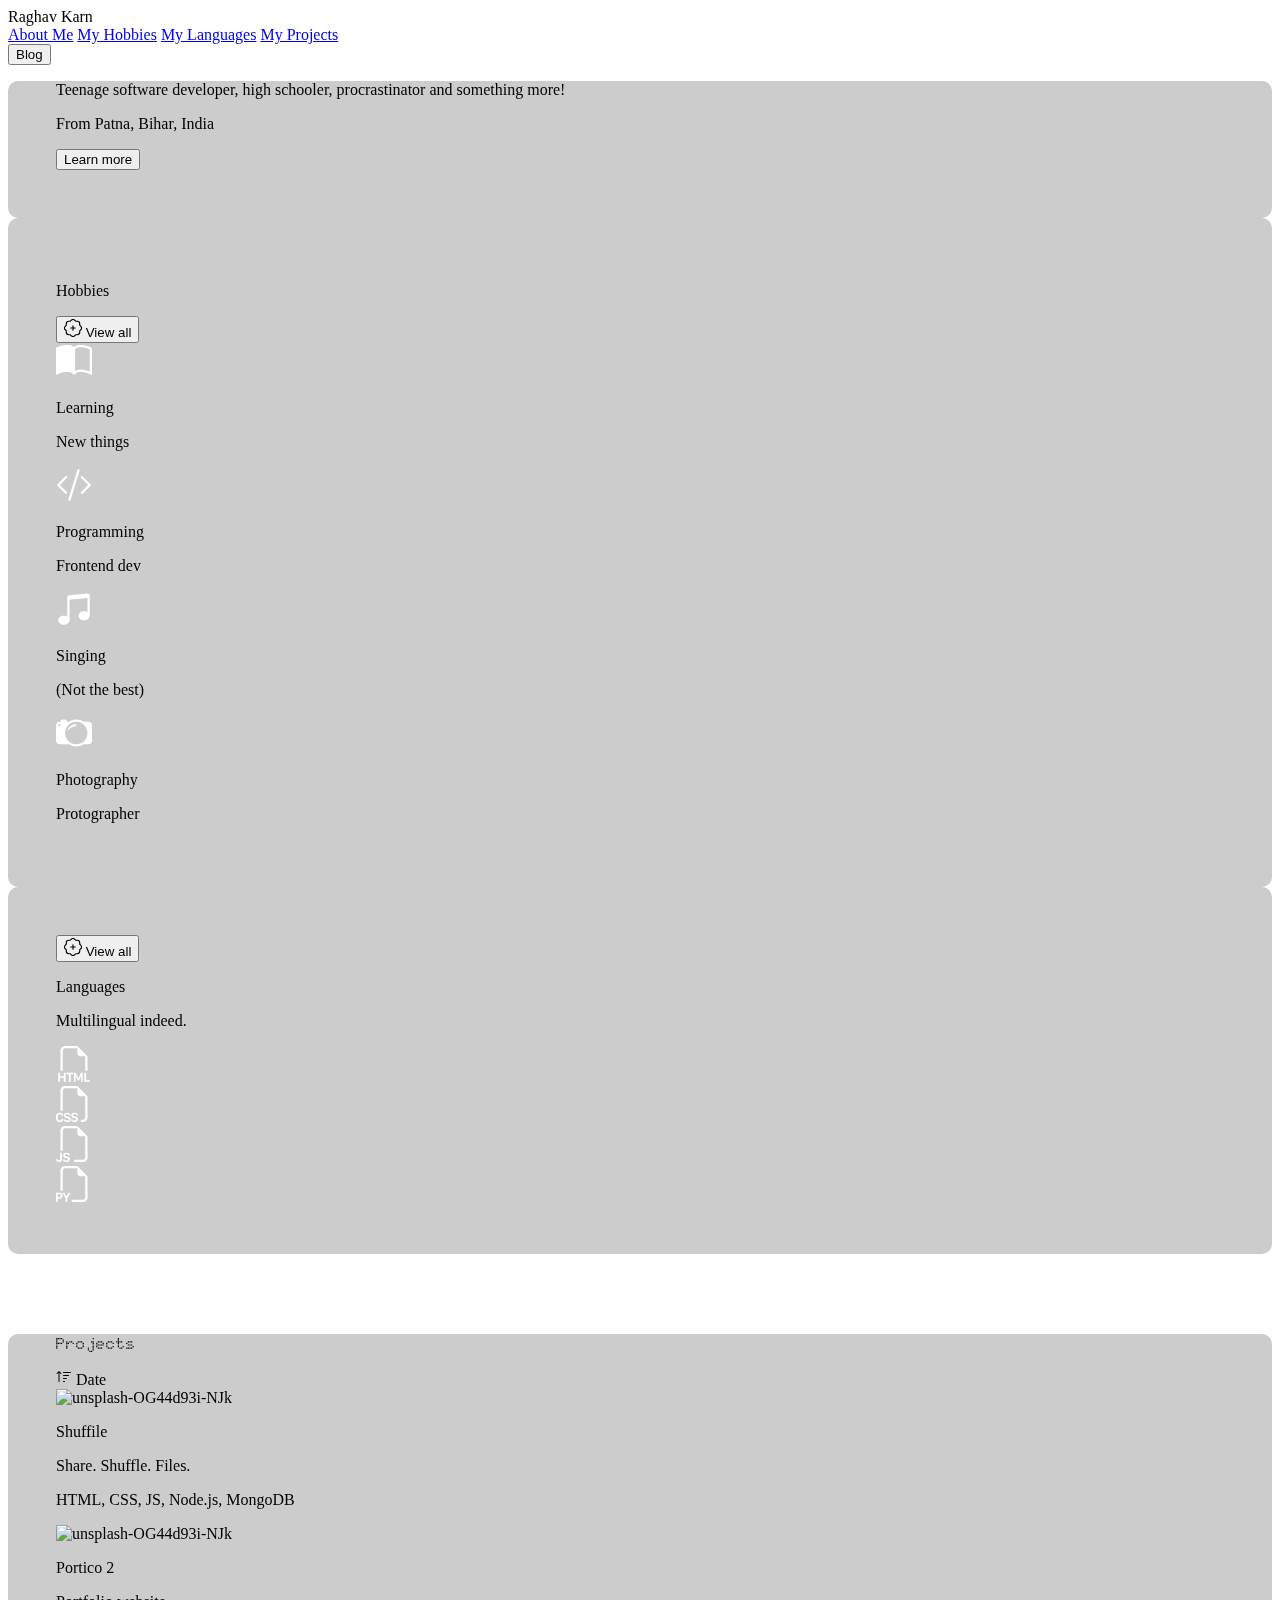
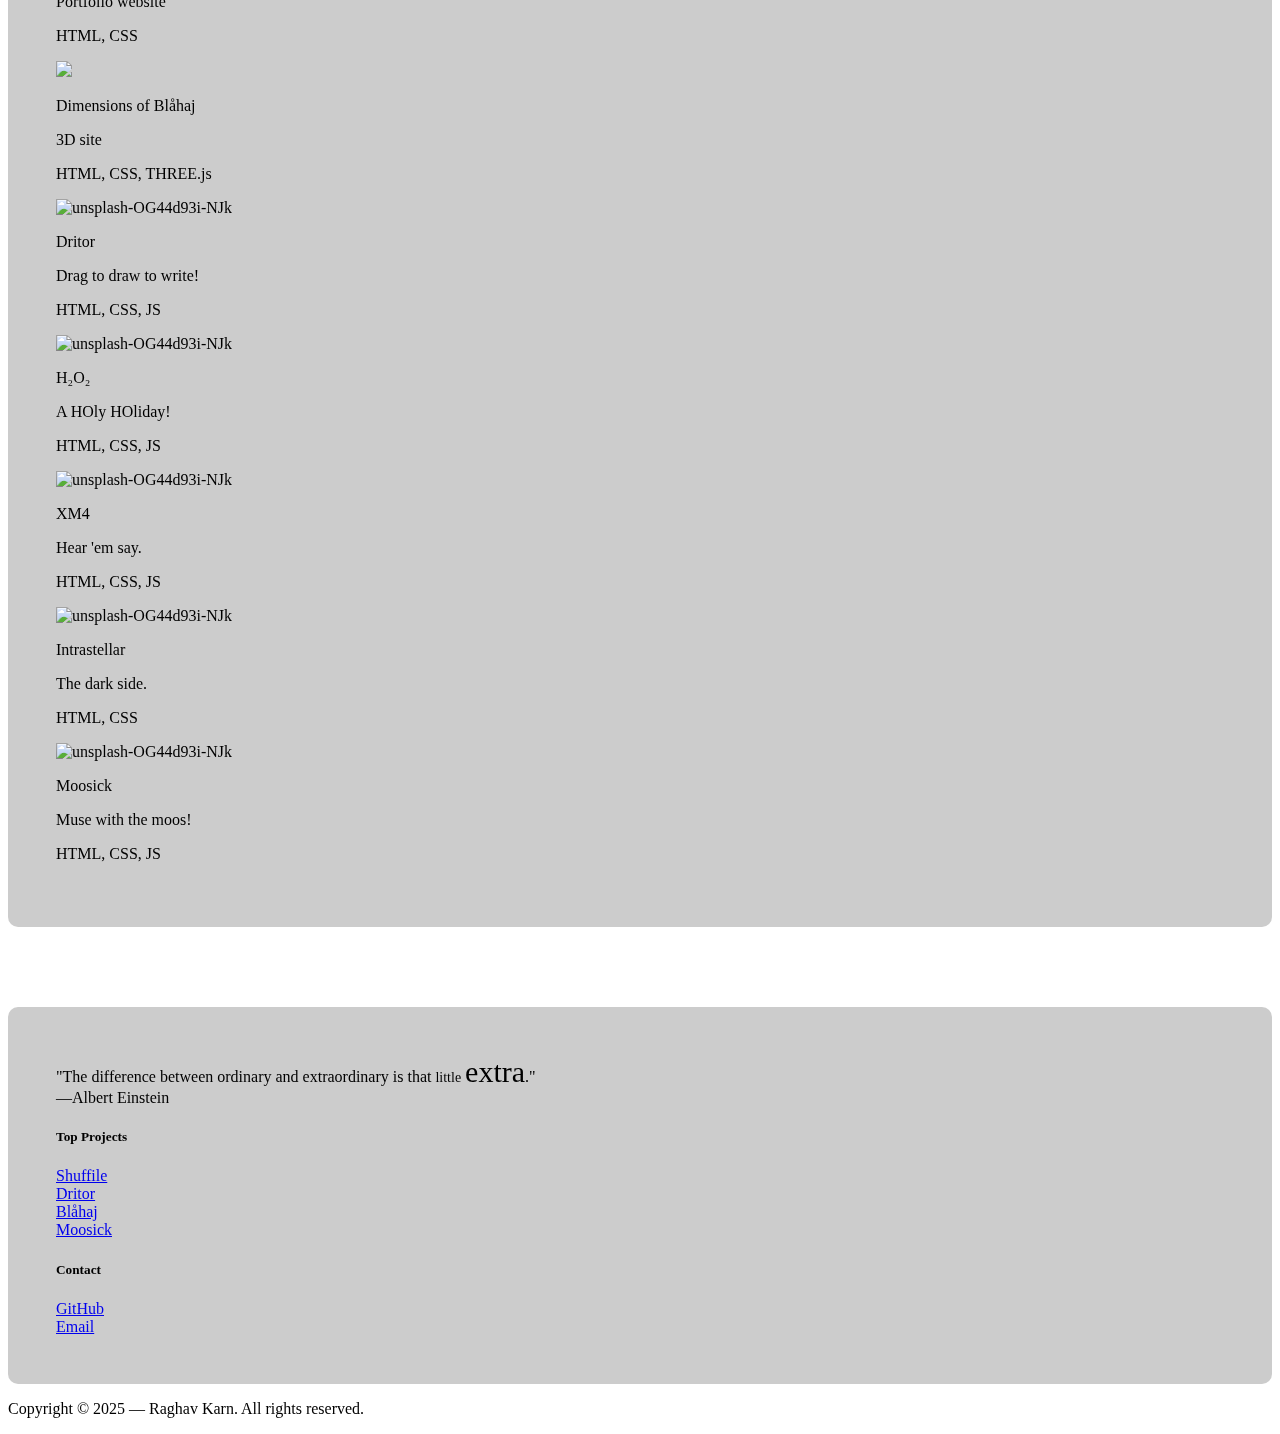
==== index.html @ e7307e8a "Added dialogs, fixed bugs (with <div> tags)" ====
<!DOCTYPE html>
<html lang="en">
  <head>
    <title>Raghav Karn</title>
    <meta charset="UTF-8" />
    <meta name="viewport" content="width=device-width" />
    <link href="https://fonts.googleapis.com/css2?family=Poppins:wght@100;200;300;400;500;600;700;800;900&display=swap" rel="stylesheet">
    <link rel="stylesheet" href="https://fonts.googleapis.com/css2?family=Material+Symbols+Outlined:opsz,wght,FILL,GRAD@40,400,0,0&icon_names=threat_intelligence" />    <link rel="stylesheet" href="test.css" />

    <link rel="preconnect" href="https://fonts.googleapis.com">
    <link rel="preconnect" href="https://fonts.gstatic.com" crossorigin>
    <link href="https://fonts.googleapis.com/css2?family=Doto:wght@100..900&display=swap" rel="stylesheet">
  </head>
  <body>
    <div class="landingpage">
      <div class="navbar">
        <a class="navlogo">Raghav Karn</a>
        <div class="navlinkwrap">
          <a class="navlink" href="#about">About Me</a>
          <a class="navlink" href="#hobbies">My Hobbies</a>
          <a class="navlink" href="#languages">My Languages</a>
          <a class="navlink" href="#projects">My Projects</a>
        </div>
        <div class="buttonwrap" style="padding-right: 1em;">
          <button class="createbtn selectedbtn">Blog</button>
        </div>
      </div>
      <a id="about"></a>
      <div class="box" style="backdrop-filter: blur(50px) brightness(0.8); padding: 0em 1em 3em 3em; border-radius: 10px;">
        <div class="infobox">
          <p class="infobox-boldtext">
            Teenage software developer, high schooler, procrastinator and something more!
          </p>
          <p class="infobox-slimtext">
            From Patna, Bihar, India
          </p>
          <div class="infobox-btnwrapper">
            <button class="infobox-createbtn" onclick="showLearn()">Learn more</button>
          </div>
        </div>
        <div class="display border-left-behind">
<!--           <img class="display-nft" src="" border="0">
 -->          <div class="infowrapper">
            <div class="info">
              <div class="shadow" style="--url: url('https://i.ibb.co/DC0MbxS/m-full.png')"></div>
              <div class="image background" style="--url: url('../src/images/img.jpg')"></div>
              <div class="image cutout" style="--url: url('../src/images/pfp.jpg')"></div>
<!--               <div>
                <p>Raghav Karn</p>
                <p>15 y/o</p>
              </div> -->
           </div>
<!--             <div class="info2">
              <div class="iconwrapper">
                <svg xmlns="http://www.w3.org/2000/svg" width="22" height="20" fill="currentColor" class="bi bi-arrow-90deg-up" viewBox="0 0 16 16">
                  <path fill-rule="evenodd" d="M4.854 1.146a.5.5 0 0 0-.708 0l-4 4a.5.5 0 1 0 .708.708L4 2.707V12.5A2.5 2.5 0 0 0 6.5 15h8a.5.5 0 0 0 0-1h-8A1.5 1.5 0 0 1 5 12.5V2.707l3.146 3.147a.5.5 0 1 0 .708-.708z"/>
                </svg>      
                <p>That's me!</p>          
              </div>
            </div> -->
          </div>
        </div>
      </div>
      <a id="hobbies"></a>
      <div class="auction" style="backdrop-filter: blur(50px)  brightness(0.8); padding: 3em; border-radius: 10px;">
        <div class="title">
          <p class="titlebold">Hobbies</p>
          <button class="filterbtn" onclick="showHobbies()" style="cursor: pointer;">
            <svg xmlns="http://www.w3.org/2000/svg" width="18" height="18" fill="currentColor" class="bi bi-patch-plus" viewBox="0 0 16 16">
              <path fill-rule="evenodd" d="M8 5.5a.5.5 0 0 1 .5.5v1.5H10a.5.5 0 0 1 0 1H8.5V10a.5.5 0 0 1-1 0V8.5H6a.5.5 0 0 1 0-1h1.5V6a.5.5 0 0 1 .5-.5"/>
              <path d="m10.273 2.513-.921-.944.715-.698.622.637.89-.011a2.89 2.89 0 0 1 2.924 2.924l-.01.89.636.622a2.89 2.89 0 0 1 0 4.134l-.637.622.011.89a2.89 2.89 0 0 1-2.924 2.924l-.89-.01-.622.636a2.89 2.89 0 0 1-4.134 0l-.622-.637-.89.011a2.89 2.89 0 0 1-2.924-2.924l.01-.89-.636-.622a2.89 2.89 0 0 1 0-4.134l.637-.622-.011-.89a2.89 2.89 0 0 1 2.924-2.924l.89.01.622-.636a2.89 2.89 0 0 1 4.134 0l-.715.698a1.89 1.89 0 0 0-2.704 0l-.92.944-1.32-.016a1.89 1.89 0 0 0-1.911 1.912l.016 1.318-.944.921a1.89 1.89 0 0 0 0 2.704l.944.92-.016 1.32a1.89 1.89 0 0 0 1.912 1.911l1.318-.016.921.944a1.89 1.89 0 0 0 2.704 0l.92-.944 1.32.016a1.89 1.89 0 0 0 1.911-1.912l-.016-1.318.944-.921a1.89 1.89 0 0 0 0-2.704l-.944-.92.016-1.32a1.89 1.89 0 0 0-1.912-1.911z"/>
            </svg>
            View all
          </button>
        </div>
        <div class="nft">
          <div class=item>
            <div class="started-items-item">
              <svg xmlns="http://www.w3.org/2000/svg" width="36" height="36" fill="white" class="bi bi-book-half" viewBox="0 0 16 16">
                <path d="M8.5 2.687c.654-.689 1.782-.886 3.112-.752 1.234.124 2.503.523 3.388.893v9.923c-.918-.35-2.107-.692-3.287-.81-1.094-.111-2.278-.039-3.213.492zM8 1.783C7.015.936 5.587.81 4.287.94c-1.514.153-3.042.672-3.994 1.105A.5.5 0 0 0 0 2.5v11a.5.5 0 0 0 .707.455c.882-.4 2.303-.881 3.68-1.02 1.409-.142 2.59.087 3.223.877a.5.5 0 0 0 .78 0c.633-.79 1.814-1.019 3.222-.877 1.378.139 2.8.62 3.681 1.02A.5.5 0 0 0 16 13.5v-11a.5.5 0 0 0-.293-.455c-.952-.433-2.48-.952-3.994-1.105C10.413.809 8.985.936 8 1.783"/>
              </svg>            
            </div>  
            <div class="item-title">
              <p>Learning</p>
            </div>
            <p class="item-date">New things</p>
          </div>
          <div class=item>
            <div class="started-items-item">
              <svg xmlns="http://www.w3.org/2000/svg" width="36" height="36" fill="white" class="bi bi-code-slash" viewBox="0 0 16 16">
                <path d="M10.478 1.647a.5.5 0 1 0-.956-.294l-4 13a.5.5 0 0 0 .956.294zM4.854 4.146a.5.5 0 0 1 0 .708L1.707 8l3.147 3.146a.5.5 0 0 1-.708.708l-3.5-3.5a.5.5 0 0 1 0-.708l3.5-3.5a.5.5 0 0 1 .708 0m6.292 0a.5.5 0 0 0 0 .708L14.293 8l-3.147 3.146a.5.5 0 0 0 .708.708l3.5-3.5a.5.5 0 0 0 0-.708l-3.5-3.5a.5.5 0 0 0-.708 0"/>
              </svg>            
            </div>  
            <div class="item-title">
              <p>Programming</p>
            </div>
            <p class="item-date">Frontend dev</p>
          </div>
          <div class=item>
            <div class="started-items-item">
              <svg xmlns="http://www.w3.org/2000/svg" width="36" height="36" fill="white" class="bi bi-music-note-beamed" viewBox="0 0 16 16">
                <path d="M6 13c0 1.105-1.12 2-2.5 2S1 14.105 1 13s1.12-2 2.5-2 2.5.896 2.5 2m9-2c0 1.105-1.12 2-2.5 2s-2.5-.895-2.5-2 1.12-2 2.5-2 2.5.895 2.5 2"/>
                <path fill-rule="evenodd" d="M14 11V2h1v9zM6 3v10H5V3z"/>
                <path d="M5 2.905a1 1 0 0 1 .9-.995l8-.8a1 1 0 0 1 1.1.995V3L5 4z"/>
              </svg>            
            </div>  
            <div class="item-title">
              <p>Singing</p>
            </div>
            <p class="item-date">(Not the best)</p>
          </div>
          <div class=item>
            <div class="started-items-item">
              <svg xmlns="http://www.w3.org/2000/svg" width="36" height="36" fill="white" class="bi bi-camera2" viewBox="0 0 16 16">
                <path d="M5 8c0-1.657 2.343-3 4-3V4a4 4 0 0 0-4 4"/>
                <path d="M12.318 3h2.015C15.253 3 16 3.746 16 4.667v6.666c0 .92-.746 1.667-1.667 1.667h-2.015A5.97 5.97 0 0 1 9 14a5.97 5.97 0 0 1-3.318-1H1.667C.747 13 0 12.254 0 11.333V4.667C0 3.747.746 3 1.667 3H2a1 1 0 0 1 1-1h1a1 1 0 0 1 1 1h.682A5.97 5.97 0 0 1 9 2c1.227 0 2.367.368 3.318 1M2 4.5a.5.5 0 1 0-1 0 .5.5 0 0 0 1 0M14 8A5 5 0 1 0 4 8a5 5 0 0 0 10 0"/>
              </svg>
            </div>  
            <div class="item-title">
              <p>Photography</p>
            </div>
            <p class="item-date">Protographer</p>
          </div>
        </div>
      </div>
      <a id="languages"></a>
      <div class="started" style="backdrop-filter: blur(50px) brightness(0.8); padding: 3em; border-radius: 10px;">
        <button class="filterbtn" onclick="showHobbies()" style="cursor: pointer;">
          <svg xmlns="http://www.w3.org/2000/svg" width="18" height="18" fill="currentColor" class="bi bi-patch-plus" viewBox="0 0 16 16">
            <path fill-rule="evenodd" d="M8 5.5a.5.5 0 0 1 .5.5v1.5H10a.5.5 0 0 1 0 1H8.5V10a.5.5 0 0 1-1 0V8.5H6a.5.5 0 0 1 0-1h1.5V6a.5.5 0 0 1 .5-.5"/>
            <path d="m10.273 2.513-.921-.944.715-.698.622.637.89-.011a2.89 2.89 0 0 1 2.924 2.924l-.01.89.636.622a2.89 2.89 0 0 1 0 4.134l-.637.622.011.89a2.89 2.89 0 0 1-2.924 2.924l-.89-.01-.622.636a2.89 2.89 0 0 1-4.134 0l-.622-.637-.89.011a2.89 2.89 0 0 1-2.924-2.924l.01-.89-.636-.622a2.89 2.89 0 0 1 0-4.134l.637-.622-.011-.89a2.89 2.89 0 0 1 2.924-2.924l.89.01.622-.636a2.89 2.89 0 0 1 4.134 0l-.715.698a1.89 1.89 0 0 0-2.704 0l-.92.944-1.32-.016a1.89 1.89 0 0 0-1.911 1.912l.016 1.318-.944.921a1.89 1.89 0 0 0 0 2.704l.944.92-.016 1.32a1.89 1.89 0 0 0 1.912 1.911l1.318-.016.921.944a1.89 1.89 0 0 0 2.704 0l.92-.944 1.32.016a1.89 1.89 0 0 0 1.911-1.912l-.016-1.318.944-.921a1.89 1.89 0 0 0 0-2.704l-.944-.92.016-1.32a1.89 1.89 0 0 0-1.912-1.911z"/>
          </svg>
          View all
        </button>
        <p class="started-boldtext">Languages</p>
        <p class="started-slimtext">Multilingual indeed.</p>
        <div class="started-items">
          <div class="itemwrapper">
            <div class="started-items-item">
              <svg xmlns="http://www.w3.org/2000/svg" width="36" height="36" fill="white" class="bi bi-filetype-html" viewBox="0 0 16 16">
                <path fill-rule="evenodd" d="M14 4.5V11h-1V4.5h-2A1.5 1.5 0 0 1 9.5 3V1H4a1 1 0 0 0-1 1v9H2V2a2 2 0 0 1 2-2h5.5zm-9.736 7.35v3.999h-.791v-1.714H1.79v1.714H1V11.85h.791v1.626h1.682V11.85h.79Zm2.251.662v3.337h-.794v-3.337H4.588v-.662h3.064v.662zm2.176 3.337v-2.66h.038l.952 2.159h.516l.946-2.16h.038v2.661h.715V11.85h-.8l-1.14 2.596H9.93L8.79 11.85h-.805v3.999zm4.71-.674h1.696v.674H12.61V11.85h.79v3.325Z"/>
              </svg>            
            </div>  
          </div>
          <div class="itemwrapper">
            <div class="started-items-item">
              <svg xmlns="http://www.w3.org/2000/svg" width="36" height="36" fill="white" class="bi bi-filetype-css" viewBox="0 0 16 16">
                <path fill-rule="evenodd" d="M14 4.5V14a2 2 0 0 1-2 2h-1v-1h1a1 1 0 0 0 1-1V4.5h-2A1.5 1.5 0 0 1 9.5 3V1H4a1 1 0 0 0-1 1v9H2V2a2 2 0 0 1 2-2h5.5zM3.397 14.841a1.13 1.13 0 0 0 .401.823q.195.162.478.252.284.091.665.091.507 0 .859-.158.354-.158.539-.44.187-.284.187-.656 0-.336-.134-.56a1 1 0 0 0-.375-.357 2 2 0 0 0-.566-.21l-.621-.144a1 1 0 0 1-.404-.176.37.37 0 0 1-.144-.299q0-.234.185-.384.188-.152.512-.152.214 0 .37.068a.6.6 0 0 1 .246.181.56.56 0 0 1 .12.258h.75a1.1 1.1 0 0 0-.2-.566 1.2 1.2 0 0 0-.5-.41 1.8 1.8 0 0 0-.78-.152q-.439 0-.776.15-.337.149-.527.421-.19.273-.19.639 0 .302.122.524.124.223.352.367.228.143.539.213l.618.144q.31.073.463.193a.39.39 0 0 1 .152.326.5.5 0 0 1-.085.29.56.56 0 0 1-.255.193q-.167.07-.413.07-.175 0-.32-.04a.8.8 0 0 1-.248-.115.58.58 0 0 1-.255-.384zM.806 13.693q0-.373.102-.633a.87.87 0 0 1 .302-.399.8.8 0 0 1 .475-.137q.225 0 .398.097a.7.7 0 0 1 .272.26.85.85 0 0 1 .12.381h.765v-.072a1.33 1.33 0 0 0-.466-.964 1.4 1.4 0 0 0-.489-.272 1.8 1.8 0 0 0-.606-.097q-.534 0-.911.223-.375.222-.572.632-.195.41-.196.979v.498q0 .568.193.976.197.407.572.626.375.217.914.217.439 0 .785-.164t.55-.454a1.27 1.27 0 0 0 .226-.674v-.076h-.764a.8.8 0 0 1-.118.363.7.7 0 0 1-.272.25.9.9 0 0 1-.401.087.85.85 0 0 1-.478-.132.83.83 0 0 1-.299-.392 1.7 1.7 0 0 1-.102-.627zM6.78 15.29a1.2 1.2 0 0 1-.111-.449h.764a.58.58 0 0 0 .255.384q.106.073.25.114.142.041.319.041.245 0 .413-.07a.56.56 0 0 0 .255-.193.5.5 0 0 0 .085-.29.39.39 0 0 0-.153-.326q-.152-.12-.463-.193l-.618-.143a1.7 1.7 0 0 1-.539-.214 1 1 0 0 1-.351-.367 1.1 1.1 0 0 1-.123-.524q0-.366.19-.639.19-.272.527-.422t.777-.149q.456 0 .779.152.326.153.5.41.18.255.2.566h-.75a.56.56 0 0 0-.12-.258.6.6 0 0 0-.246-.181.9.9 0 0 0-.37-.068q-.324 0-.512.152a.47.47 0 0 0-.184.384q0 .18.143.3a1 1 0 0 0 .404.175l.621.143q.326.075.566.211t.375.358.135.56q0 .37-.188.656a1.2 1.2 0 0 1-.539.439q-.351.158-.858.158-.381 0-.665-.09a1.4 1.4 0 0 1-.478-.252 1.1 1.1 0 0 1-.29-.375"/>
              </svg>
            </div>
          </div>
          <div class="itemwrapper">
            <div class="started-items-item">
              <svg xmlns="http://www.w3.org/2000/svg" width="36" height="36" fill="white" class="bi bi-filetype-js" viewBox="0 0 16 16">
                <path fill-rule="evenodd" d="M14 4.5V14a2 2 0 0 1-2 2H8v-1h4a1 1 0 0 0 1-1V4.5h-2A1.5 1.5 0 0 1 9.5 3V1H4a1 1 0 0 0-1 1v9H2V2a2 2 0 0 1 2-2h5.5zM3.186 15.29a1.2 1.2 0 0 1-.111-.449h.765a.58.58 0 0 0 .255.384q.105.073.249.114.143.041.319.041.246 0 .413-.07a.56.56 0 0 0 .255-.193.5.5 0 0 0 .085-.29.39.39 0 0 0-.153-.326q-.151-.12-.462-.193l-.619-.143a1.7 1.7 0 0 1-.539-.214 1 1 0 0 1-.351-.367 1.1 1.1 0 0 1-.123-.524q0-.366.19-.639.19-.272.528-.422.336-.15.776-.149.457 0 .78.152.324.153.5.41.18.255.2.566h-.75a.56.56 0 0 0-.12-.258.6.6 0 0 0-.247-.181.9.9 0 0 0-.369-.068q-.325 0-.513.152a.47.47 0 0 0-.184.384q0 .18.143.3a1 1 0 0 0 .405.175l.62.143q.327.075.566.211.24.136.375.358t.135.56q0 .37-.188.656a1.2 1.2 0 0 1-.539.439q-.351.158-.858.158-.381 0-.665-.09a1.4 1.4 0 0 1-.478-.252 1.1 1.1 0 0 1-.29-.375m-3.104-.033A1.3 1.3 0 0 1 0 14.791h.765a.6.6 0 0 0 .073.27.5.5 0 0 0 .454.246q.285 0 .422-.164.138-.165.138-.466v-2.745h.79v2.725q0 .66-.357 1.005-.354.345-.984.345a1.6 1.6 0 0 1-.569-.094 1.15 1.15 0 0 1-.407-.266 1.1 1.1 0 0 1-.243-.39"/>
              </svg>            
            </div>
          </div>
          <div class="itemwrapper">
            <div class="started-items-item">
              <svg xmlns="http://www.w3.org/2000/svg" width="36" height="36" fill="white" class="bi bi-filetype-py" viewBox="0 0 16 16">
                <path fill-rule="evenodd" d="M14 4.5V14a2 2 0 0 1-2 2H7v-1h5a1 1 0 0 0 1-1V4.5h-2A1.5 1.5 0 0 1 9.5 3V1H4a1 1 0 0 0-1 1v9H2V2a2 2 0 0 1 2-2h5.5zM0 11.85h1.6q.434 0 .732.179.302.175.46.477t.158.677-.16.677q-.158.299-.464.474a1.45 1.45 0 0 1-.732.173H.79v1.342H0zm2.06 1.714a.8.8 0 0 0 .085-.381q0-.34-.185-.521-.185-.182-.513-.182H.788v1.406h.66a.8.8 0 0 0 .374-.082.57.57 0 0 0 .238-.24m2.963.75v1.535H4.23v-1.52L2.89 11.85h.876l.853 1.696h.032l.856-1.696h.855z"/>
              </svg>            
            </svg>
            </div>
          </div>
        </div>
      </div>
      <a id="projects"></a>
      <div class="discover" style="backdrop-filter: blur(50px) brightness(0.8); padding: 3em; padding-top: 0em; margin-top: 5em; margin-bottom: 5em; border-radius: 10px;">
        <div class="discover-title">
          <p style="font-family: 'Doto'; font-weight: 700;">Projects</p>
          <div class="filters">
            <div class="filter">
              <svg xmlns="http://www.w3.org/2000/svg" width="16" height="16" fill="currentColor" class="bi bi-sort-up" viewBox="0 0 16 16">
                <path d="M3.5 12.5a.5.5 0 0 1-1 0V3.707L1.354 4.854a.5.5 0 1 1-.708-.708l2-1.999.007-.007a.5.5 0 0 1 .7.006l2 2a.5.5 0 1 1-.707.708L3.5 3.707zm3.5-9a.5.5 0 0 1 .5-.5h7a.5.5 0 0 1 0 1h-7a.5.5 0 0 1-.5-.5M7.5 6a.5.5 0 0 0 0 1h5a.5.5 0 0 0 0-1zm0 3a.5.5 0 0 0 0 1h3a.5.5 0 0 0 0-1zm0 3a.5.5 0 0 0 0 1h1a.5.5 0 0 0 0-1z"/>
              </svg>
              Date
            </div>
          </div>  
        </div>
        <div class="discover-items">
          <div class=item>
            <img class="item-img" src="https://images.unsplash.com/photo-1666032250188-b6797784b249" alt="unsplash-OG44d93i-NJk" border="0">
            <div class="item-title">
              <p>Shuffile</p>
              <p>Share. Shuffle. Files.</p>
            </div>
            <p class="item-date">HTML, CSS, JS, Node.js, MongoDB</p>
          </div>
          <div class=item>
            <img class="item-img" src="https://images.unsplash.com/photo-1666032250188-b6797784b249" alt="unsplash-OG44d93i-NJk" border="0">
            <div class="item-title">
              <p>Portico 2</p>
              <p>Portfolio website</p>
            </div>
            <p class="item-date">HTML, CSS</p>
          </div>
          <div class=item>
            <img class="item-img" src="https://images.unsplash.com/photo-1666032250188-b6797784b249" border="0">
            <div class="item-title">
              <p>Dimensions of Blåhaj</p>
              <p>3D site</p>
            </div>
            <p class="item-date">HTML, CSS, THREE.js</p>
          </div>
          <div class=item>
            <img class="item-img" src="https://images.unsplash.com/photo-1666032250188-b6797784b249" alt="unsplash-OG44d93i-NJk" border="0">
            <div class="item-title">
              <p>Dritor</p>
              <p>Drag to draw to write!</p>
            </div>
            <p class="item-date">HTML, CSS, JS</p>
          </div>              
          <div class=item>
            <img class="item-img" src="https://images.unsplash.com/photo-1666032250188-b6797784b249" alt="unsplash-OG44d93i-NJk" border="0">
            <div class="item-title">
              <p>H₂O₂</p>
              <p>A HOly HOliday!</p>
            </div>
            <p class="item-date">HTML, CSS, JS</p>
          </div>
          <div class=item>
            <img class="item-img" src="https://images.unsplash.com/photo-1666032250188-b6797784b249" alt="unsplash-OG44d93i-NJk" border="0">
            <div class="item-title">
              <p>XM4</p>
              <p>Hear 'em say.</p>
            </div>
            <p class="item-date">HTML, CSS, JS</p>
          </div>
          <div class=item>
            <img class="item-img" src="https://images.unsplash.com/photo-1666032250188-b6797784b249" alt="unsplash-OG44d93i-NJk" border="0">
            <div class="item-title">
              <p>Intrastellar</p>
              <p>The dark side.</p>
            </div>
            <p class="item-date">HTML, CSS</p>
          </div>              
          <div class=item>
            <img class="item-img" src="https://images.unsplash.com/photo-1666032250188-b6797784b249" alt="unsplash-OG44d93i-NJk" border="0">
            <div class="item-title">
              <p>Moosick</p>
              <p>Muse with the moos!</p>
            </div>
            <p class="item-date">HTML, CSS, JS</p>
          </div>
        </div>
      </div>
      <div class="footer" style="backdrop-filter: blur(50px) brightness(0.8); padding: 3em; border-radius: 10px;">
        <div class="footer-main">
          "The difference between <span style="font-family: 'bimbo';">ordinary</span> and <span style="font-family: 'bimbo';">extraordinary</span> is that <span style="font-size: 14px;">little</span>       <span style="font-family: 'bimbo'; font-size: 30px;">extra</span>." <br>—Albert Einstein
        </div>
        <div class="footer-navigate">
          <div class="nav">
            <h5>Top Projects</h5>
            <a href="https://raghavkarn.hackclub.app/shuffile" target="_blank">Shuffile</a><br>
            <a href="https://raghav-karn.github.io/Dritor" target="_blank">Dritor</a><br>
            <a href="https://raghav-karn.github.io/blahaj" target="_blank">Blåhaj</a><br>
            <a href="https://raghav-karn.github.io/moosick" target="_blank">Moosick</a>
          </div>
          <div class="nav">
            <h5>Contact</h5>
            <a href="https://github.com/raghav-karn" target="_blank">GitHub</a><br>
            <a href="mailto:raghav4811.risp@indirapuramschool.onmicrosoft.com" target="_blank">Email</a>
          </div>
        </div>
      </div>
      <div class="footer2">
        <div></div>
        <p>Copyright © 2025 — Raghav Karn. All rights reserved.</p>
      </div>
    </div>

    <dialog id="learn-dialog">
      <div class="dialog-message">
        <header>
          <h2>Learn more about me!</h2>
          <div class="close">
            <button class="btn" onclick="closeLearn()">X</button>
          </div>
        </header>
        <div class="form-container">
          <p>Ayy, I am Raghav Karn, a 15 y/o high schooler hailing from the capital city Patna of Bihar, India. Welcome to my portfolio page! Today, I stand as a self-taught frontend developer, a tech enthusiast, and a aspirant for JEE exam. Might as well add the sugar of a learner to the coffee of my life.</p>
          <p>I started to learn coding back in 2020, during the COVID lockdown. I had learned a lot of things since then, with a mind of a programmer and math student — a view of logic. I dropped my coding skills for 2 years after the lockdowns lifted. I resumed this hobby of mine in 2024, after I got to know about Hack Club from GitHub Universe.</p>
          <p>I think of myself as a learner, one that must always stay curious and learn new things with each opportnuity. Even if no material rewards may be granted, a developed skillset never goes to waste in life. I will again be dropping off from coding and other things this year, in order to prepare the next two years for my JEE. With that said, I hope my portfolio page is enjoyed by all!</p>
        </div>
      </div>
    </dialog>

    <dialog id="hobbies-dialog">
      <div class="dialog-message">
        <header style="background-color: #be8df0;">
          <h2 style="color: #790b47;">More of my hobbies!</h2>
          <div class="close" style="background-color: #090313;">
            <button class="btn" onclick="closeHobbies()" style="color: #b4a7ff; background-color: #04051a;">X</button>
          </div>
        </header>
        <div class="form-container" style="background-color: #090313;">
          <div class="auction">
            <div class="nft">
              <div class="started-items-item" title="Learning">
                <svg xmlns="http://www.w3.org/2000/svg" width="36" height="36" fill="white" class="bi bi-book-half" viewBox="0 0 16 16">
                  <path d="M8.5 2.687c.654-.689 1.782-.886 3.112-.752 1.234.124 2.503.523 3.388.893v9.923c-.918-.35-2.107-.692-3.287-.81-1.094-.111-2.278-.039-3.213.492zM8 1.783C7.015.936 5.587.81 4.287.94c-1.514.153-3.042.672-3.994 1.105A.5.5 0 0 0 0 2.5v11a.5.5 0 0 0 .707.455c.882-.4 2.303-.881 3.68-1.02 1.409-.142 2.59.087 3.223.877a.5.5 0 0 0 .78 0c.633-.79 1.814-1.019 3.222-.877 1.378.139 2.8.62 3.681 1.02A.5.5 0 0 0 16 13.5v-11a.5.5 0 0 0-.293-.455c-.952-.433-2.48-.952-3.994-1.105C10.413.809 8.985.936 8 1.783"/>
                </svg>            
              </div>  
              <div class="started-items-item" title="Programming">
                <svg xmlns="http://www.w3.org/2000/svg" width="36" height="36" fill="white" class="bi bi-code-slash" viewBox="0 0 16 16">
                  <path d="M10.478 1.647a.5.5 0 1 0-.956-.294l-4 13a.5.5 0 0 0 .956.294zM4.854 4.146a.5.5 0 0 1 0 .708L1.707 8l3.147 3.146a.5.5 0 0 1-.708.708l-3.5-3.5a.5.5 0 0 1 0-.708l3.5-3.5a.5.5 0 0 1 .708 0m6.292 0a.5.5 0 0 0 0 .708L14.293 8l-3.147 3.146a.5.5 0 0 0 .708.708l3.5-3.5a.5.5 0 0 0 0-.708l-3.5-3.5a.5.5 0 0 0-.708 0"/>
                </svg>            
              </div>  
              <div class="started-items-item" title="Singing">
                <svg xmlns="http://www.w3.org/2000/svg" width="36" height="36" fill="white" class="bi bi-music-note-beamed" viewBox="0 0 16 16">
                  <path d="M6 13c0 1.105-1.12 2-2.5 2S1 14.105 1 13s1.12-2 2.5-2 2.5.896 2.5 2m9-2c0 1.105-1.12 2-2.5 2s-2.5-.895-2.5-2 1.12-2 2.5-2 2.5.895 2.5 2"/>
                  <path fill-rule="evenodd" d="M14 11V2h1v9zM6 3v10H5V3z"/>
                  <path d="M5 2.905a1 1 0 0 1 .9-.995l8-.8a1 1 0 0 1 1.1.995V3L5 4z"/>
                </svg>            
              </div>  
              <div class="started-items-item" title="Photography">
                <svg xmlns="http://www.w3.org/2000/svg" width="36" height="36" fill="white" class="bi bi-camera2" viewBox="0 0 16 16">
                  <path d="M5 8c0-1.657 2.343-3 4-3V4a4 4 0 0 0-4 4"/>
                  <path d="M12.318 3h2.015C15.253 3 16 3.746 16 4.667v6.666c0 .92-.746 1.667-1.667 1.667h-2.015A5.97 5.97 0 0 1 9 14a5.97 5.97 0 0 1-3.318-1H1.667C.747 13 0 12.254 0 11.333V4.667C0 3.747.746 3 1.667 3H2a1 1 0 0 1 1-1h1a1 1 0 0 1 1 1h.682A5.97 5.97 0 0 1 9 2c1.227 0 2.367.368 3.318 1M2 4.5a.5.5 0 1 0-1 0 .5.5 0 0 0 1 0M14 8A5 5 0 1 0 4 8a5 5 0 0 0 10 0"/>
                </svg>
              </div>  
              <div class="started-items-item" title="Studying">
                <svg xmlns="http://www.w3.org/2000/svg" width="36" height="36" fill="white" class="bi bi-journal-text" viewBox="0 0 16 16">
                  <path d="M5 10.5a.5.5 0 0 1 .5-.5h2a.5.5 0 0 1 0 1h-2a.5.5 0 0 1-.5-.5m0-2a.5.5 0 0 1 .5-.5h5a.5.5 0 0 1 0 1h-5a.5.5 0 0 1-.5-.5m0-2a.5.5 0 0 1 .5-.5h5a.5.5 0 0 1 0 1h-5a.5.5 0 0 1-.5-.5m0-2a.5.5 0 0 1 .5-.5h5a.5.5 0 0 1 0 1h-5a.5.5 0 0 1-.5-.5"/>
                  <path d="M3 0h10a2 2 0 0 1 2 2v12a2 2 0 0 1-2 2H3a2 2 0 0 1-2-2v-1h1v1a1 1 0 0 0 1 1h10a1 1 0 0 0 1-1V2a1 1 0 0 0-1-1H3a1 1 0 0 0-1 1v1H1V2a2 2 0 0 1 2-2"/>
                  <path d="M1 5v-.5a.5.5 0 0 1 1 0V5h.5a.5.5 0 0 1 0 1h-2a.5.5 0 0 1 0-1zm0 3v-.5a.5.5 0 0 1 1 0V8h.5a.5.5 0 0 1 0 1h-2a.5.5 0 0 1 0-1zm0 3v-.5a.5.5 0 0 1 1 0v.5h.5a.5.5 0 0 1 0 1h-2a.5.5 0 0 1 0-1z"/>
                </svg>              </div>  
              <div class="started-items-item" title="Listening to music">
                <svg xmlns="http://www.w3.org/2000/svg" width="36" height="36" fill="white" class="bi bi-earbuds" viewBox="0 0 16 16">
                  <path fill-rule="evenodd" d="M6.825 4.138c.596 2.141-.36 3.593-2.389 4.117a4.4 4.4 0 0 1-2.018.054c-.048-.01.9 2.778 1.522 4.61l.41 1.205a.52.52 0 0 1-.346.659l-.593.19a.55.55 0 0 1-.69-.34L.184 6.99c-.696-2.137.662-4.309 2.564-4.8 2.029-.523 3.402 0 4.076 1.948zm-.868 2.221c.43-.112.561-.993.292-1.969-.269-.975-.836-1.675-1.266-1.563s-.561.994-.292 1.969.836 1.675 1.266 1.563m3.218-2.221c-.596 2.141.36 3.593 2.389 4.117a4.4 4.4 0 0 0 2.018.054c.048-.01-.9 2.778-1.522 4.61l-.41 1.205a.52.52 0 0 0 .346.659l.593.19c.289.092.6-.06.69-.34l2.536-7.643c.696-2.137-.662-4.309-2.564-4.8-2.029-.523-3.402 0-4.076 1.948m.868 2.221c-.43-.112-.561-.993-.292-1.969.269-.975.836-1.675 1.266-1.563s.561.994.292 1.969-.836 1.675-1.266 1.563"/>
                </svg>                
              </div>
              <div class="started-items-item" title="Overthinking">
                <img src="../src/images/overthinking.svg" alt="overthinking" style="width: 36px; height: 36px; border-radius: 50%;" />
              </div>  
              <div class="started-items-item" title="Loving">
                <svg xmlns="http://www.w3.org/2000/svg" width="36" height="36" fill="white" class="bi bi-hearts" viewBox="0 0 16 16">
                  <path fill-rule="evenodd" d="M4.931.481c1.627-1.671 5.692 1.254 0 5.015-5.692-3.76-1.626-6.686 0-5.015m6.84 1.794c1.084-1.114 3.795.836 0 3.343-3.795-2.507-1.084-4.457 0-3.343M7.84 7.642c2.71-2.786 9.486 2.09 0 8.358-9.487-6.268-2.71-11.144 0-8.358"/>
                </svg>              
              </div>  
              <div class="started-items-item" title="Rubik's cube solving">
                <svg xmlns="http://www.w3.org/2000/svg" width="36" height="36" fill="white" class="bi bi-box" viewBox="0 0 16 16">
                  <path d="M8.186 1.113a.5.5 0 0 0-.372 0L1.846 3.5 8 5.961 14.154 3.5zM15 4.239l-6.5 2.6v7.922l6.5-2.6V4.24zM7.5 14.762V6.838L1 4.239v7.923zM7.443.184a1.5 1.5 0 0 1 1.114 0l7.129 2.852A.5.5 0 0 1 16 3.5v8.662a1 1 0 0 1-.629.928l-7.185 2.874a.5.5 0 0 1-.372 0L.63 13.09a1 1 0 0 1-.63-.928V3.5a.5.5 0 0 1 .314-.464z"/>
                </svg>              
              </div>  
              <div class="started-items-item" title="Watching YT">
                <svg xmlns="http://www.w3.org/2000/svg" width="36" height="36" fill="white" class="bi bi-phone-landscape" viewBox="0 0 16 16">
                  <path d="M1 4.5a1 1 0 0 1 1-1h12a1 1 0 0 1 1 1v6a1 1 0 0 1-1 1H2a1 1 0 0 1-1-1zm-1 6a2 2 0 0 0 2 2h12a2 2 0 0 0 2-2v-6a2 2 0 0 0-2-2H2a2 2 0 0 0-2 2z"/>
                  <path d="M14 7.5a1 1 0 1 0-2 0 1 1 0 0 0 2 0"/>
                </svg>
              </div>  
              <div class="started-items-item" title="Eating">
                <svg xmlns="http://www.w3.org/2000/svg" width="36" height="36" fill="white" class="bi bi-egg-fried" viewBox="0 0 16 16">
                  <path d="M8 11a3 3 0 1 0 0-6 3 3 0 0 0 0 6"/>
                  <path d="M13.997 5.17a5 5 0 0 0-8.101-4.09A5 5 0 0 0 1.28 9.342a5 5 0 0 0 8.336 5.109 3.5 3.5 0 0 0 5.201-4.065 3.001 3.001 0 0 0-.822-5.216zm-1-.034a1 1 0 0 0 .668.977 2.001 2.001 0 0 1 .547 3.478 1 1 0 0 0-.341 1.113 2.5 2.5 0 0 1-3.715 2.905 1 1 0 0 0-1.262.152 4 4 0 0 1-6.67-4.087 1 1 0 0 0-.2-1 4 4 0 0 1 3.693-6.61 1 1 0 0 0 .8-.2 4 4 0 0 1 6.48 3.273z"/>
                </svg>              
              </div>  
              <div class="started-items-item" title="Adoring the nature">
                <img src="../src/images/nature.svg"  alt="Adoring the nature" style="width: 36px; height: 36px; border-radius: 50%;" />
              </div>  

              </div>  
            </div>
          </div>
          <div class=item>
        </div>
      </div>
    </dialog>

    <script src="test.js"></script>
  </body>
</html>
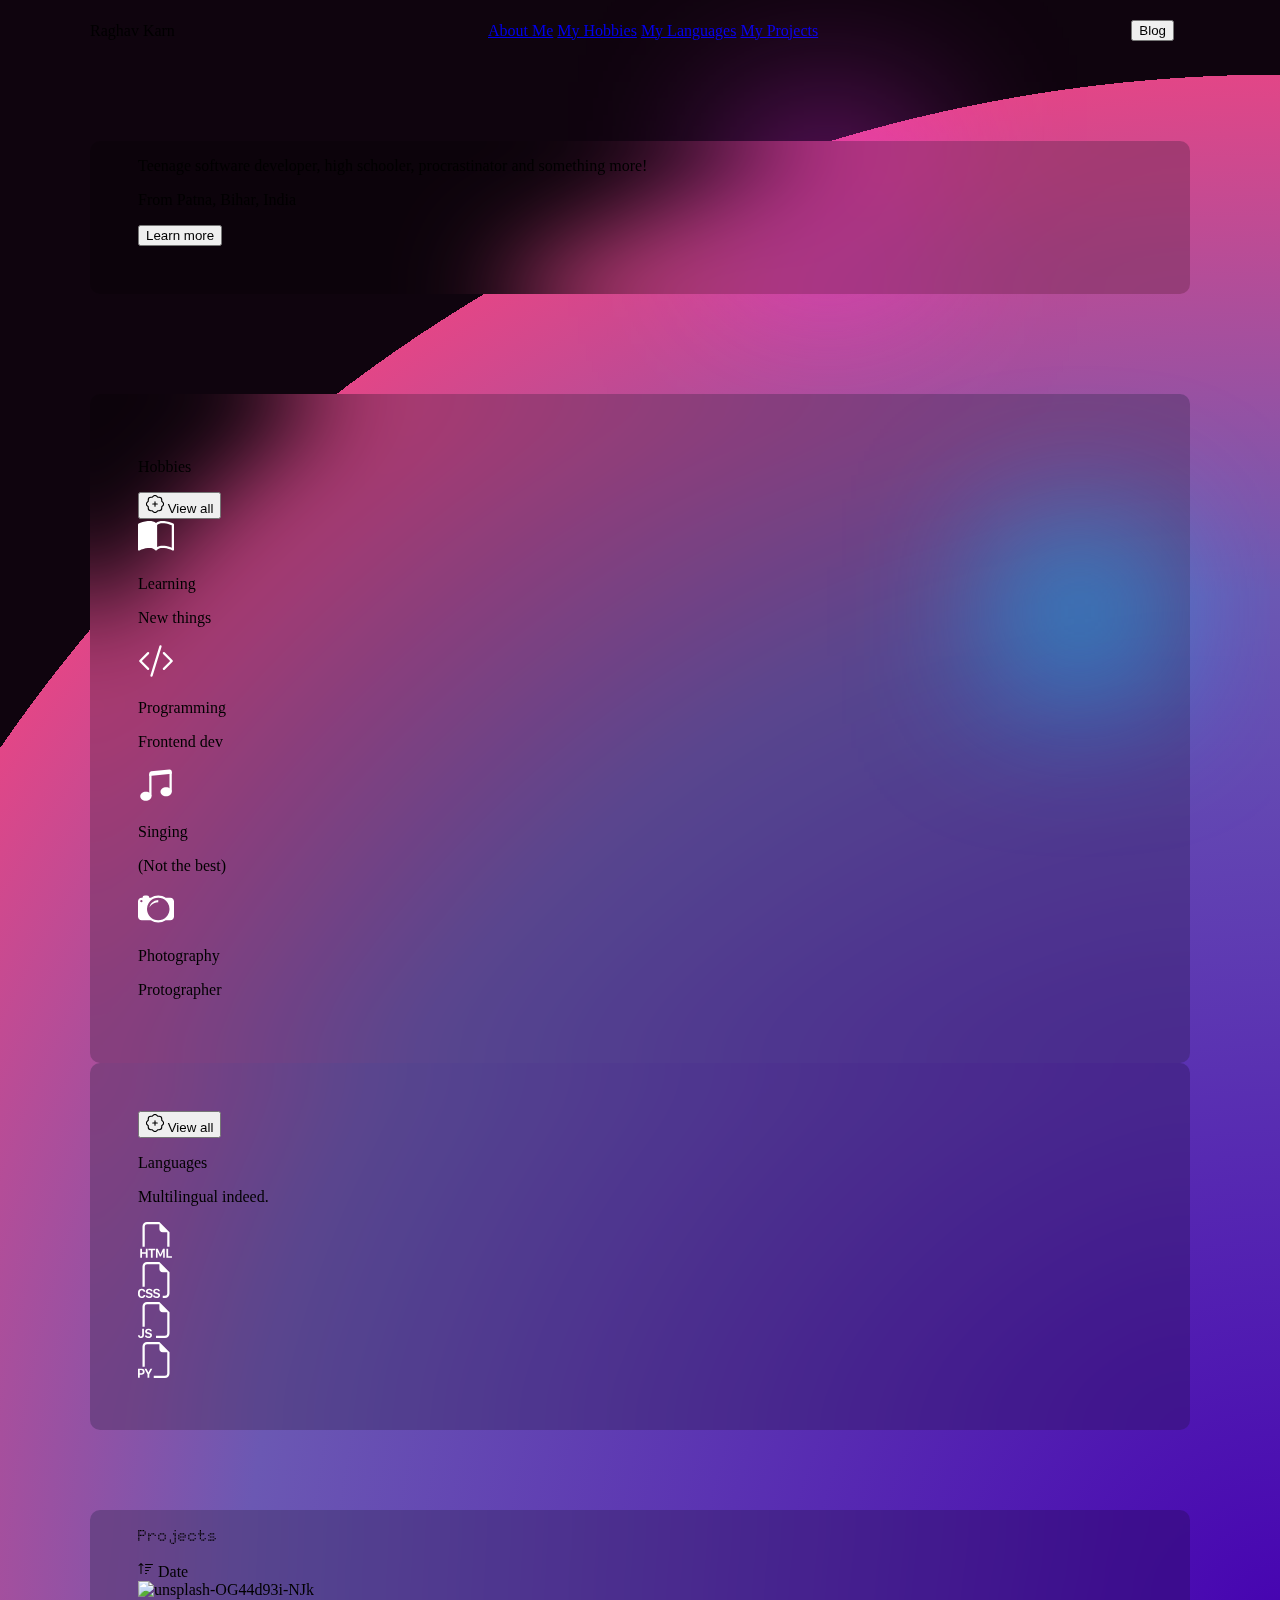
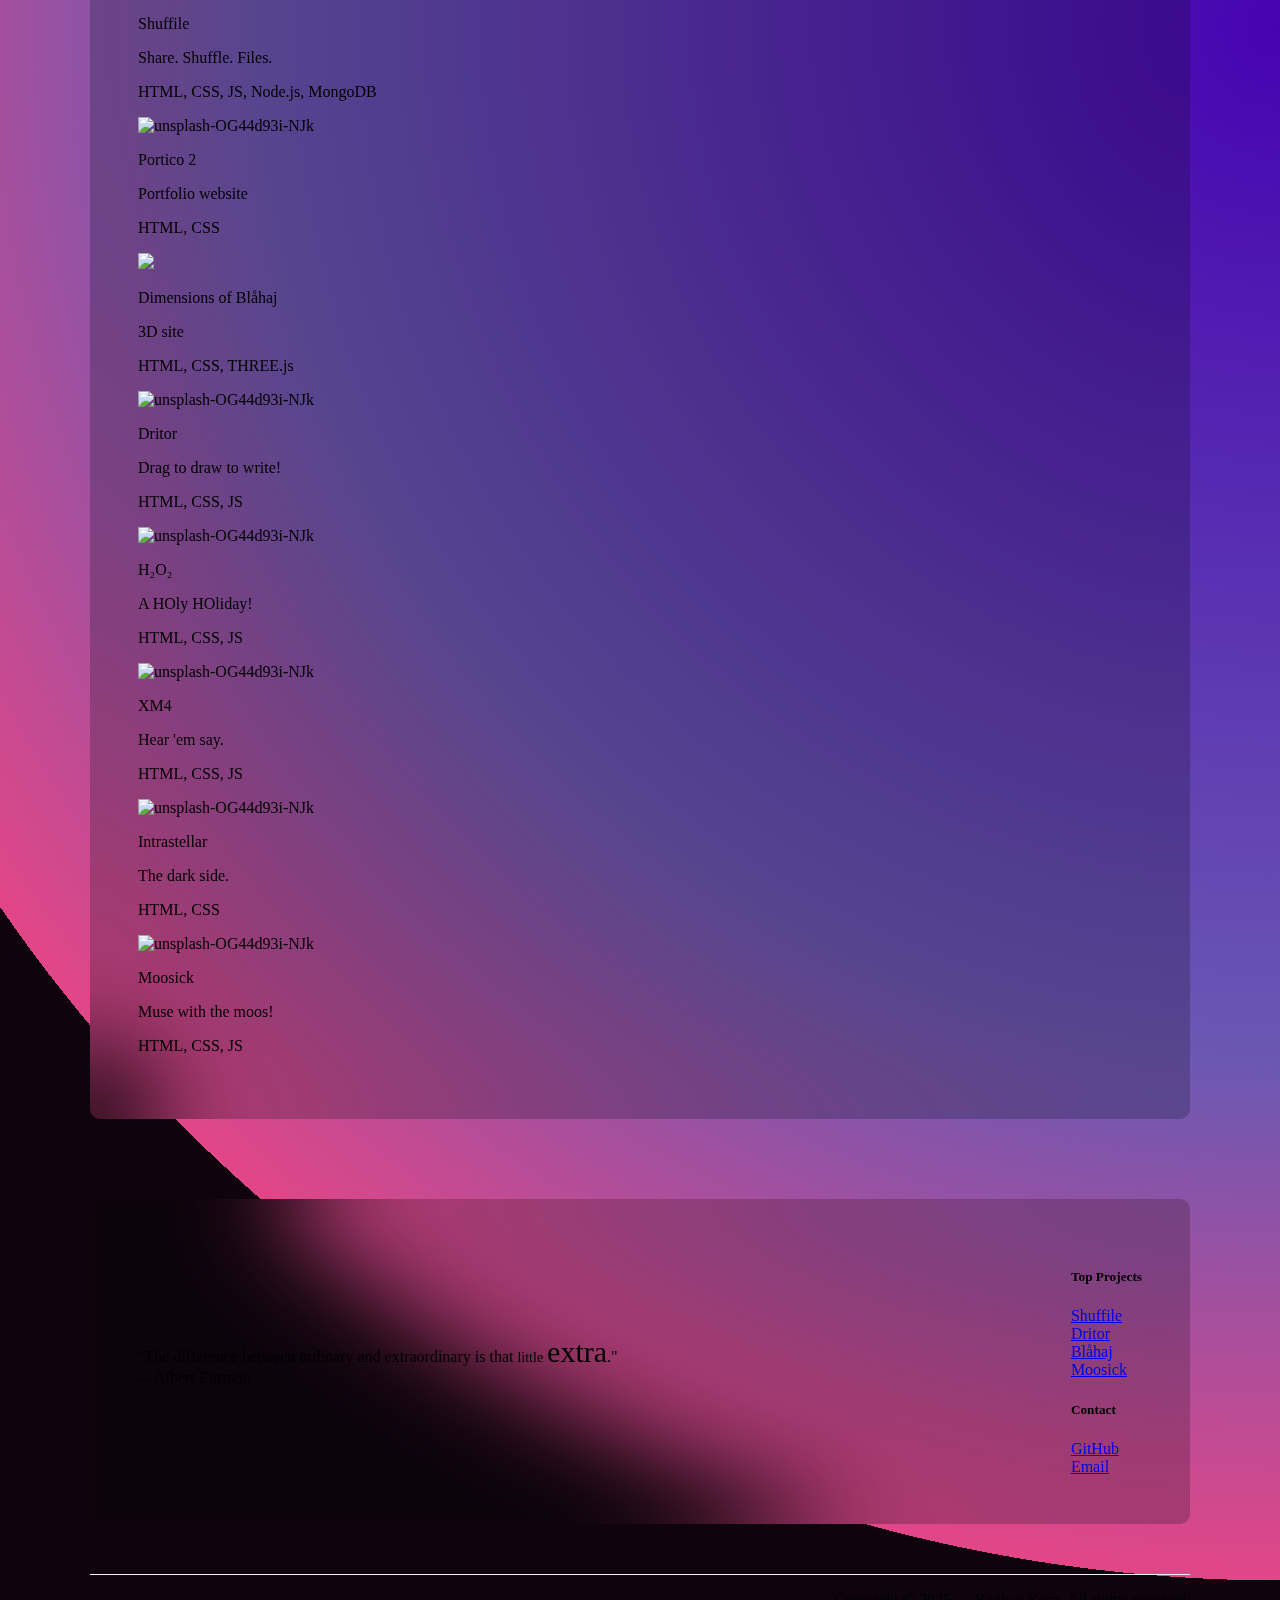
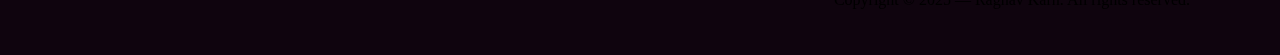
==== commit 1d0212d5: "Minor changes, basic styling" ====
--- a/index.html
+++ b/index.html
@@ -5,7 +5,9 @@
     <meta charset="UTF-8" />
     <meta name="viewport" content="width=device-width" />
     <link href="https://fonts.googleapis.com/css2?family=Poppins:wght@100;200;300;400;500;600;700;800;900&display=swap" rel="stylesheet">
-    <link rel="stylesheet" href="https://fonts.googleapis.com/css2?family=Material+Symbols+Outlined:opsz,wght,FILL,GRAD@40,400,0,0&icon_names=threat_intelligence" />    <link rel="stylesheet" href="test.css" />
+    <link rel="stylesheet" href="https://fonts.googleapis.com/css2?family=Material+Symbols+Outlined:opsz,wght,FILL,GRAD@40,400,0,0&icon_names=threat_intelligence" />    
+    <link rel="stylesheet" href="src/styles/style.css" />
+    <link rel="icon" type="image/x-icon" href="src/images/favicon.jpg">
 
     <link rel="preconnect" href="https://fonts.googleapis.com">
     <link rel="preconnect" href="https://fonts.gstatic.com" crossorigin>
@@ -43,8 +45,8 @@
  -->          <div class="infowrapper">
             <div class="info">
               <div class="shadow" style="--url: url('https://i.ibb.co/DC0MbxS/m-full.png')"></div>
-              <div class="image background" style="--url: url('../src/images/img.jpg')"></div>
-              <div class="image cutout" style="--url: url('../src/images/pfp.jpg')"></div>
+              <div class="image background" style="--url: url('src/images/img.jpg')"></div>
+              <div class="image cutout" style="--url: url('src/images/pfp.jpg')"></div>
 <!--               <div>
                 <p>Raghav Karn</p>
                 <p>15 y/o</p>
@@ -333,7 +335,7 @@
                 </svg>                
               </div>
               <div class="started-items-item" title="Overthinking">
-                <img src="../src/images/overthinking.svg" alt="overthinking" style="width: 36px; height: 36px; border-radius: 50%;" />
+                <img src="src/images/overthinking.svg" alt="overthinking" style="width: 36px; height: 36px; border-radius: 50%;" />
               </div>  
               <div class="started-items-item" title="Loving">
                 <svg xmlns="http://www.w3.org/2000/svg" width="36" height="36" fill="white" class="bi bi-hearts" viewBox="0 0 16 16">
@@ -358,7 +360,7 @@
                 </svg>              
               </div>  
               <div class="started-items-item" title="Adoring the nature">
-                <img src="../src/images/nature.svg"  alt="Adoring the nature" style="width: 36px; height: 36px; border-radius: 50%;" />
+                <img src="src/images/nature.svg"  alt="Adoring the nature" style="width: 36px; height: 36px; border-radius: 50%;" />
               </div>  
 
               </div>  
@@ -369,6 +371,6 @@
       </div>
     </dialog>
 
-    <script src="test.js"></script>
+    <script src="src/scripts/script.js"></script>
   </body>
 </html>--- a/src/styles/style.css
+++ b/src/styles/style.css
@@ -0,0 +1,70 @@
+@import url('https://fonts.cdnfonts.com/css/bimbo');
+
+body {
+  margin: 0;
+  background: radial-gradient(circle at 100%, #4603b1, #6b58b3 50%, #e24687 75%, #0f040e 75%);
+}
+.hidden {
+  display: none;
+}
+
+.landingpage {
+  margin: 0 auto;
+  padding: 0 80px;
+  position: relative;
+  max-width: 1100px;
+  overflow-y: auto;
+  overflow-x: hidden;
+}
+.landingpage::before {
+  content: "";
+  position: absolute;
+  width: 123px;
+  height: 123px;
+  left: 60%;
+  top: 138px;
+  filter: blur(90px);
+  background-color: #fa2bfd;
+}
+.landingpage::after {
+  content: "";
+  position: absolute;
+  width: 123px;
+  height: 123px;
+  left: 80%;
+  top: 550px;
+  background-color: #04c7fd;
+  filter: blur(80px);
+}
+.landingpage .navbar {
+  display: flex;
+  align-items: center;
+  justify-content: space-between;
+  padding: 20px 0;
+  width: 100%;
+}
+.landingpage .box {
+  display: flex;
+  align-items: center;
+  justify-content: space-between;
+  margin-top: 80px;
+}
+.landingpage .auction {
+  margin-top: 100px;
+}
+.landingpage .discover {
+  display: flex;
+  flex-direction: column;
+}
+.landingpage .footer {
+  margin: 50px 0;
+  display: flex;
+  align-items: center;
+  justify-content: space-between;
+}
+.landingpage .footer2 {
+  display: flex;
+  justify-content: space-between;
+  padding-bottom: 30px;
+  border-top: 1px solid #F2F2F2;
+}
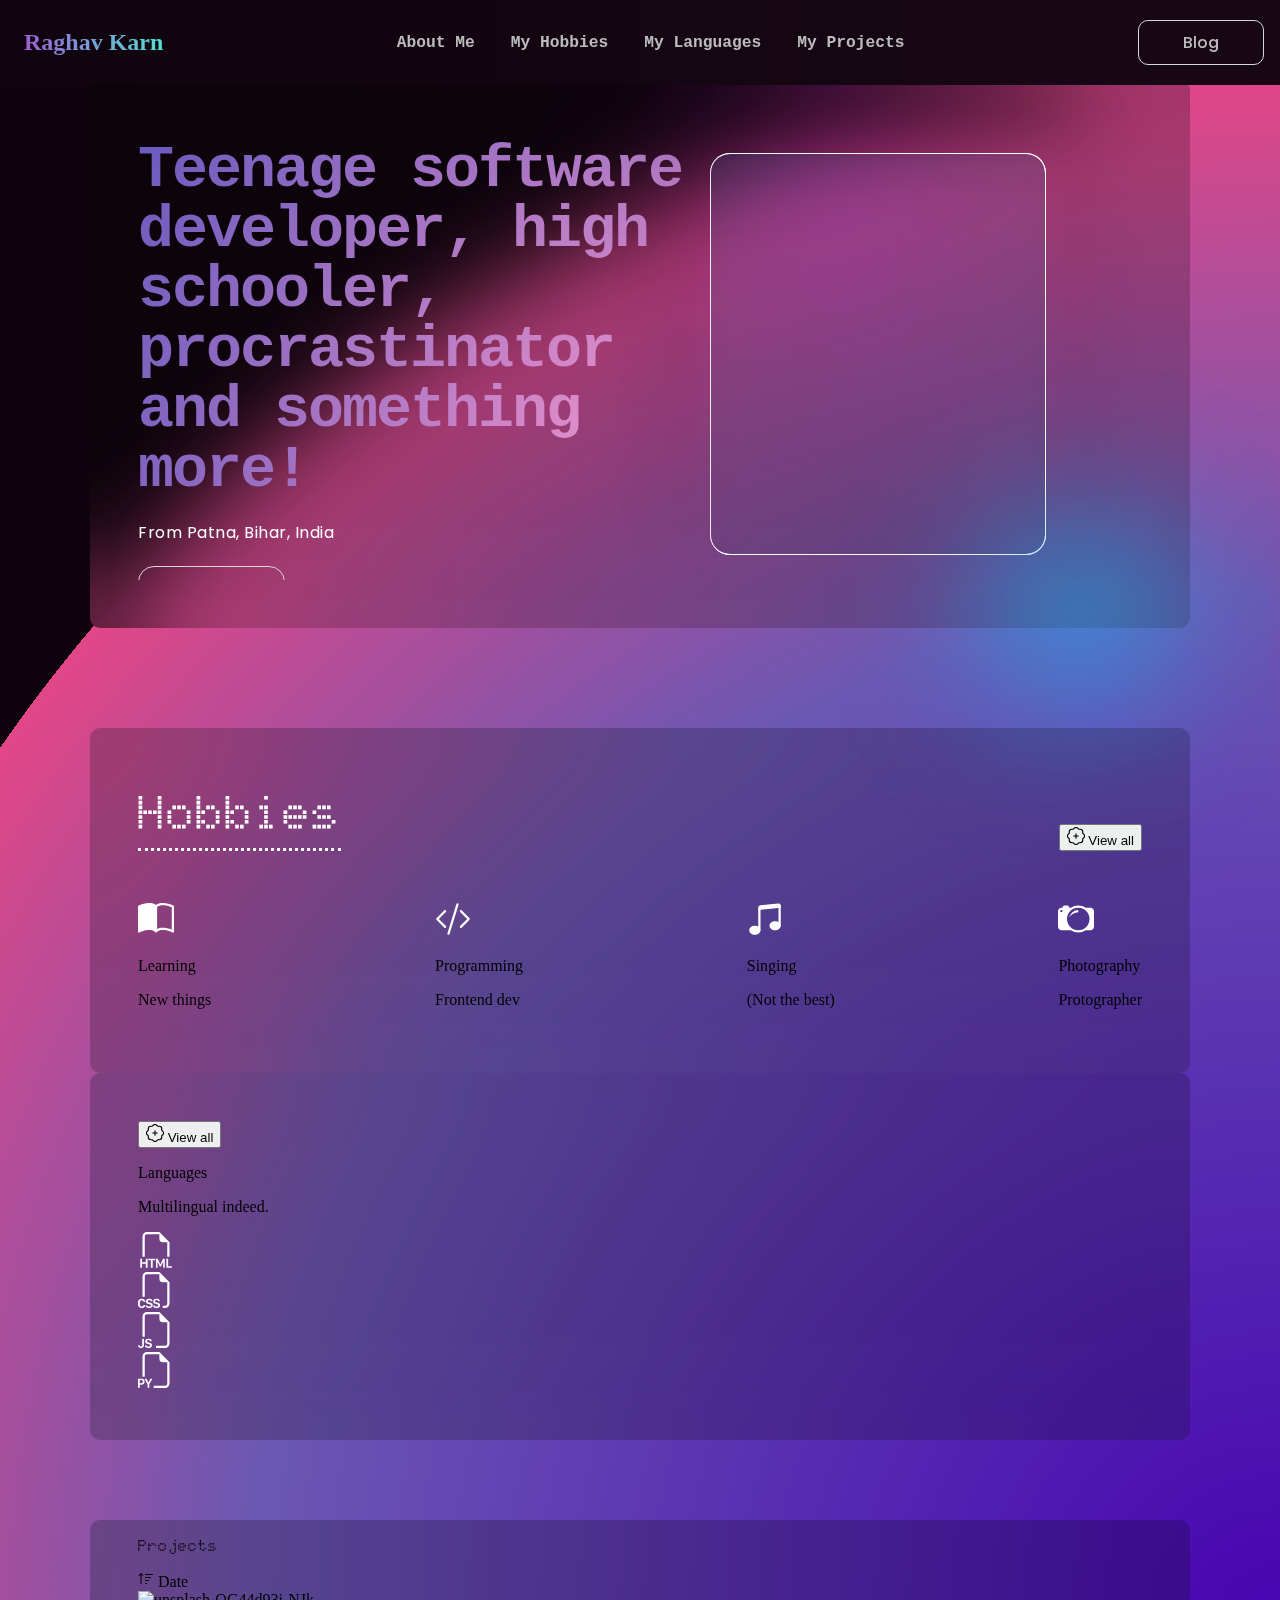
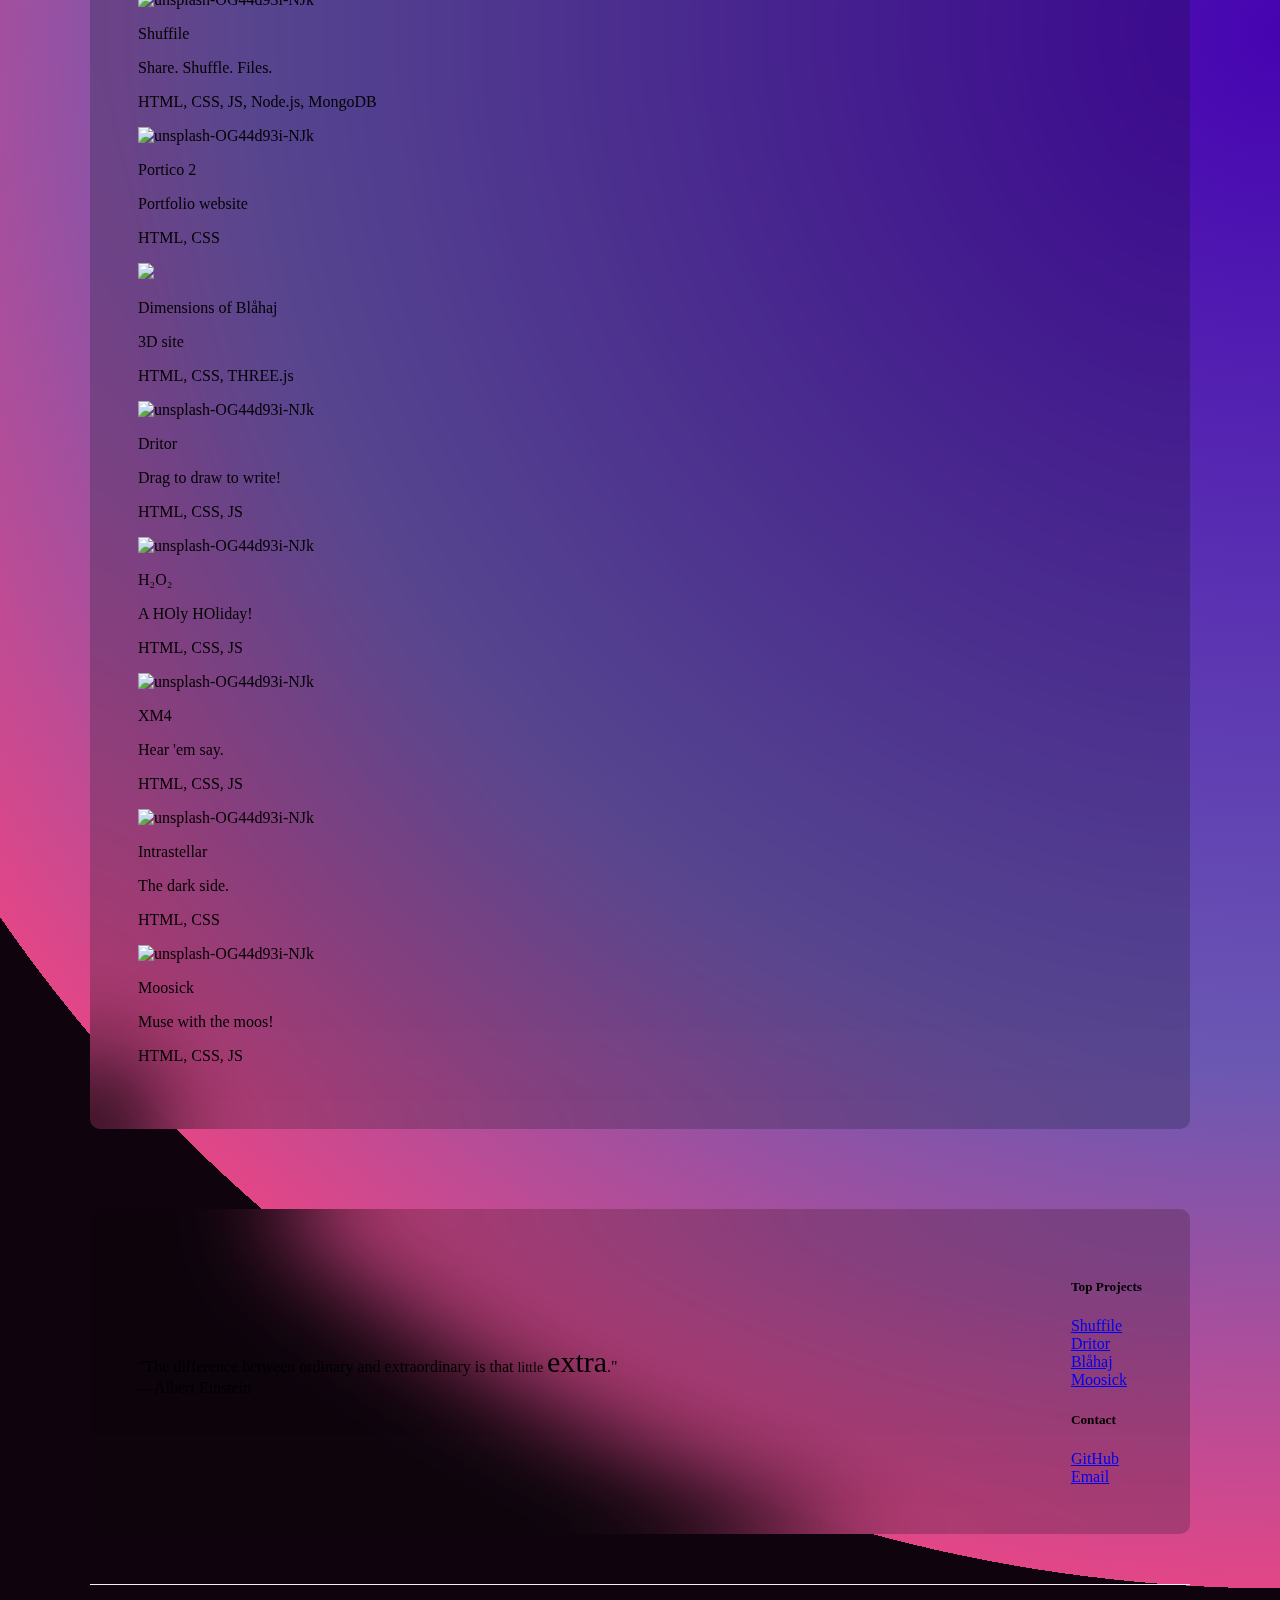
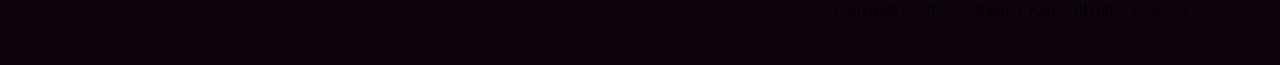
==== commit c8310f17: "Cleaned code, styled hobbies" ====
--- a/index.html
+++ b/index.html
@@ -41,30 +41,17 @@
           </div>
         </div>
         <div class="display border-left-behind">
-<!--           <img class="display-nft" src="" border="0">
- -->          <div class="infowrapper">
+           <div class="infowrapper">
             <div class="info">
               <div class="shadow" style="--url: url('https://i.ibb.co/DC0MbxS/m-full.png')"></div>
               <div class="image background" style="--url: url('src/images/img.jpg')"></div>
               <div class="image cutout" style="--url: url('src/images/pfp.jpg')"></div>
-<!--               <div>
-                <p>Raghav Karn</p>
-                <p>15 y/o</p>
-              </div> -->
            </div>
-<!--             <div class="info2">
-              <div class="iconwrapper">
-                <svg xmlns="http://www.w3.org/2000/svg" width="22" height="20" fill="currentColor" class="bi bi-arrow-90deg-up" viewBox="0 0 16 16">
-                  <path fill-rule="evenodd" d="M4.854 1.146a.5.5 0 0 0-.708 0l-4 4a.5.5 0 1 0 .708.708L4 2.707V12.5A2.5 2.5 0 0 0 6.5 15h8a.5.5 0 0 0 0-1h-8A1.5 1.5 0 0 1 5 12.5V2.707l3.146 3.147a.5.5 0 1 0 .708-.708z"/>
-                </svg>      
-                <p>That's me!</p>          
-              </div>
-            </div> -->
           </div>
         </div>
       </div>
       <a id="hobbies"></a>
-      <div class="auction" style="backdrop-filter: blur(50px)  brightness(0.8); padding: 3em; border-radius: 10px;">
+      <div class="hobbies" style="backdrop-filter: blur(50px)  brightness(0.8); padding: 3em; border-radius: 10px;">
         <div class="title">
           <p class="titlebold">Hobbies</p>
           <button class="filterbtn" onclick="showHobbies()" style="cursor: pointer;">
@@ -75,7 +62,7 @@
             View all
           </button>
         </div>
-        <div class="nft">
+        <div class="hob">
           <div class=item>
             <div class="started-items-item">
               <svg xmlns="http://www.w3.org/2000/svg" width="36" height="36" fill="white" class="bi bi-book-half" viewBox="0 0 16 16">
@@ -298,8 +285,8 @@
           </div>
         </header>
         <div class="form-container" style="background-color: #090313;">
-          <div class="auction">
-            <div class="nft">
+          <div class="hobbies">
+            <div class="hob">
               <div class="started-items-item" title="Learning">
                 <svg xmlns="http://www.w3.org/2000/svg" width="36" height="36" fill="white" class="bi bi-book-half" viewBox="0 0 16 16">
                   <path d="M8.5 2.687c.654-.689 1.782-.886 3.112-.752 1.234.124 2.503.523 3.388.893v9.923c-.918-.35-2.107-.692-3.287-.81-1.094-.111-2.278-.039-3.213.492zM8 1.783C7.015.936 5.587.81 4.287.94c-1.514.153-3.042.672-3.994 1.105A.5.5 0 0 0 0 2.5v11a.5.5 0 0 0 .707.455c.882-.4 2.303-.881 3.68-1.02 1.409-.142 2.59.087 3.223.877a.5.5 0 0 0 .78 0c.633-.79 1.814-1.019 3.222-.877 1.378.139 2.8.62 3.681 1.02A.5.5 0 0 0 16 13.5v-11a.5.5 0 0 0-.293-.455c-.952-.433-2.48-.952-3.994-1.105C10.413.809 8.985.936 8 1.783"/>
--- a/src/styles/style.css
+++ b/src/styles/style.css
@@ -4,6 +4,7 @@
   margin: 0;
   background: radial-gradient(circle at 100%, #4603b1, #6b58b3 50%, #e24687 75%, #0f040e 75%);
 }
+
 .hidden {
   display: none;
 }
@@ -49,7 +50,7 @@
   justify-content: space-between;
   margin-top: 80px;
 }
-.landingpage .auction {
+.landingpage .hobbies {
   margin-top: 100px;
 }
 .landingpage .discover {
@@ -68,3 +69,327 @@
   padding-bottom: 30px;
   border-top: 1px solid #F2F2F2;
 }
+
+.navbar {
+  display: flex;
+  align-items: center;
+  position: fixed;
+  right: 0%;
+  z-index: 200;
+  backdrop-filter: brightness(0.9) blur(500px);
+}
+
+.navbar .createbtn {
+  cursor: pointer;
+  background-color: transparent;
+  border: none;
+  width: 126px;
+  height: 45px;
+  color: #BCBCBC;
+  font-family: "Poppins";
+  font-style: normal;
+  font-weight: 500;
+  font-size: 12px;
+}
+.navbar .createbtn.selectedbtn {
+  border: 1px solid #D7D7D7;
+  border-radius: 10px;
+  font-size: 1em;
+  transition: 0.2s;
+}
+.createbtn.selectedbtn:hover {
+  transition: 0.2s;
+  background: radial-gradient(circle at 100%, #ffaf53, #ff7056 50%, #ffcc6e 5%, #0f040e 75%);
+}
+.navbar .navlogo {
+  height: 100%;
+  padding-left: 1em;
+  background: linear-gradient(93.51deg, #a84dd3 2.84%, #51e0d4 99.18%);
+  animation: gradient 5s ease  infinite;
+  -webkit-background-clip: text;
+  -webkit-text-fill-color: transparent;
+  font-family: "Bimbo";
+  font-weight: 600;
+  font-style: normal;
+  font-size: 1.5em;
+}
+.navbar .navlink {
+  font-family: monospace;
+  font-style: normal;
+  font-weight: 900;
+  font-size: 1.25em;
+  color: #BCBCBC;
+  cursor: pointer;
+  text-decoration: none;
+}
+.navbar .navlink:hover {
+  background: linear-gradient(93.51deg, #51e0a9 2.84%, #3081ED 99.18%);
+  -webkit-background-clip: text;
+  -webkit-text-fill-color: transparent;
+  border-bottom: 1.5px solid #5177e0;
+}
+.navbar .navlink:not(:last-child) {
+  margin-right: 32px;
+}
+
+.box .infobox {
+  animation-name: leftslide;
+  animation-duration: 0.8s;
+  max-height: 500px;
+  max-width: 55%;
+  overflow: hidden;
+}
+.box .infobox-boldtext {
+  margin: 0;
+  font-family: monospace;
+  font-size: 60px;
+  font-weight: 600;
+  line-height: 60px;
+  letter-spacing: -2px;
+  text-align: left;
+  margin-top: 1em;
+  background-image: radial-gradient(circle, #fd9acc, #695abe);
+  -webkit-background-clip: text;
+  background-clip: text;
+  -webkit-text-fill-color: transparent;
+  
+  background-size: 200% 200%;
+  animation: gradient 5s ease infinite;
+}
+@keyframes gradient {
+  0% { background-position: 0% 50%; }
+  50% { background-position: 100% 50%; }
+  100% { background-position: 0% 50%; }
+}
+.box .infobox-slimtext {
+  margin: 24px 0;
+  font-family: Poppins;
+  color: #FFFFFF;
+  font-size: 16px;
+  font-weight: 400;
+  line-height: 18px;
+  letter-spacing: 0.5px;
+  text-align: left;
+}
+.box .infobox-btnwrapper {
+  display: flex;
+}
+.box .infobox-explorebtn {
+  cursor: pointer;
+  display: flex;
+  justify-content: center;
+  align-items: center;
+  background-color: #1F1D2B;
+  padding: 8px 38px;
+  border-radius: 16px;
+  font-family: "Poppins";
+  font-style: normal;
+  font-weight: 600;
+  font-size: 13px;
+  letter-spacing: -1px;
+  color: #FFFFFF;
+}
+.box .infobox-createbtn:hover {
+  transition: 0.2s;
+  background: linear-gradient(93.51deg, #554a8f 2.84%, #691730 99.18%);
+}
+.box .infobox-createbtn {
+  transition: 0.2s;
+  cursor: pointer;
+  margin-left: 20px;
+  display: flex;
+  justify-content: center;
+  align-items: center;
+  background-color: transparent;
+  padding: 8px 38px;
+  margin-left: 0em;
+  border: 1px solid #D7D7D7;
+  border-radius: 16px;
+  font-family: "Poppins";
+  font-style: normal;
+  font-weight: 600;
+  font-size: 13px;
+  letter-spacing: -1px;
+  color: #FFFFFF;
+}
+.box .infobox .selected {
+  border: none;
+  background: linear-gradient(103.91deg, #9B51E0 21.01%, rgba(48, 129, 237, 0.8) 100%);
+}
+/* .box .display {
+  animation-name: rightslide;
+  animation-duration: 0.8s;
+  padding: 14px;
+  border: 1px solid;
+  background: linear-gradient(169.44deg, rgba(58, 129, 191, 0.08) 1.85%, rgba(65, 48, 90, 0.08) 98.72%);
+  border-radius: 35px;
+  max-height: 450px;
+  max-width: 50%;
+  overflow: hidden;
+} */
+.box .display .infowrapper {
+  display: flex;
+  align-items: center;
+  justify-content: space-between;
+  margin-top: 10px;
+}
+.box .display .info {
+  display: flex;
+  align-items: center;
+  font-family: "Poppins";
+  font-style: normal;
+  color: #FFFFFF;
+  font-weight: 600;
+  font-size: 12px;
+}
+.box .display .info p {
+  margin: 0;
+}
+.box .display .info-img {
+  object-fit: cover;
+  flex-shrink: 0;
+  width: 30px;
+  height: 30px;
+  border-radius: 50%;
+  margin-right: 10px;
+}
+.box .display .info2 {
+  display: flex;
+  flex-direction: column;
+  align-items: flex-end;
+  font-family: "Poppins";
+  color: #FFFFFF;
+  font-style: normal;
+  font-weight: 600;
+  font-size: 12px;
+}
+.box .display .info2 p {
+  margin: 0;
+}
+
+.display {
+  position: relative;
+  left: -10%;
+  max-height: 450px;
+  max-width: 50%;
+  aspect-ratio: 3/4;
+  color: #ffffff;
+  perspective: 50rem;
+  border-radius: 10px;
+  height: 32rem;
+  width: 24rem;
+  margin-top: 3rem;;
+}
+@media (max-width: 767px) {
+  .display {
+    height: 24rem;
+    width: 18rem;
+    left: 1%;
+  }
+}
+.display .shadow {
+  position: absolute;
+  inset: 0;
+  background: var(--url);
+  background-size: cover;
+  background-position: center;
+  opacity: 0.8;
+  filter: blur(2rem) saturate(0.9);
+  box-shadow: 0 -1.5rem 2rem -0.5rem rgba(0, 0, 0, 0.7);
+  transform: rotateX(var(--rotateX)) rotateY(var(--rotateY)) translate3d(0, 2rem, -2rem);
+}
+.display .image {
+  position: absolute;
+  border-radius: 20px;
+  inset: 0;
+  background: linear-gradient(to top, rgba(0, 0, 0, 0.5), transparent 40%), var(--url);
+  background-size: cover;
+  background-position: center;
+  -webkit-mask-image: var(--url);
+          mask-image: var(--url);
+  -webkit-mask-size: cover;
+          mask-size: cover;
+  -webkit-mask-position: center;
+          mask-position: center;
+}
+.display .image.background {
+  transform: rotateX(var(--rotateX)) rotateY(var(--rotateY)) translate3d(0, 0, 0rem);
+  border-radius: 20px;
+}
+.display .image.cutout {
+  transform: rotateX(var(--rotateX)) rotateY(var(--rotateY)) translate3d(0, 0, 4rem) scale(0.92);
+  z-index: 3;
+}
+.display .content {
+  position: absolute;
+  display: flex;
+  flex-direction: column;
+  justify-content: flex-end;
+  inset: 0;
+  padding: 3.5rem;
+  transform: rotateX(var(--rotateX)) rotateY(var(--rotateY)) translate3d(0, 0, 6rem);
+  z-index: 4;
+}
+.display::after, .display::before {
+  content: "";
+  position: absolute;
+  inset: 1.5rem;
+  border: #9572d8 0.5rem solid;
+  transform: rotateX(var(--rotateX)) rotateY(var(--rotateY)) translate3d(0, 0, 2rem);
+  animation-name: rightslide;
+  animation-duration: 0.8s;
+  padding: 14px;
+  border: 1px solid;
+  background: linear-gradient(169.44deg, rgba(58, 129, 191, 0.08) 1.85%, rgba(65, 48, 90, 0.08) 98.72%);
+  border-radius: 20px;
+}
+.display::before {
+  z-index: 4;
+}
+.display.border-left-behind::before {
+  border-left: transparent;
+}
+.display.border-right-behind::before {
+  border-right: transparent;
+}
+.display.border-bottom-behind::before {
+  border-bottom: transparent;
+}
+
+.hobbies .title {
+  display: flex;
+  justify-content: space-between;
+  align-items: flex-end;
+  margin-bottom: 50px;
+}
+.hobbies .title .titlebold {
+  margin: 0;
+  font-family: "Doto";
+  border-bottom: 3px dotted #fff;
+  font-style: normal;
+  color: #FFFFFF;
+  font-weight: 700;
+  font-size: 48px;
+  line-height: 72px;
+}
+.hobbies .title .titleslim {
+  margin: 0;
+  font-family: monospace;
+  font-style: normal;
+  color: #D7D7D7;
+  font-weight: 600;
+  font-size: 18px;
+  line-height: 36px;
+  letter-spacing: -1px;
+  background-color: transparent;
+  border: none;
+  cursor: pointer;
+  border-bottom: 2px dotted #D7D7D7;
+}
+.hobbies .hob {
+  display: grid;
+  grid-template-columns: auto auto auto auto;
+  grid-row-gap: 20px;
+  grid-column-gap: 20px;
+  justify-content: space-between;
+}
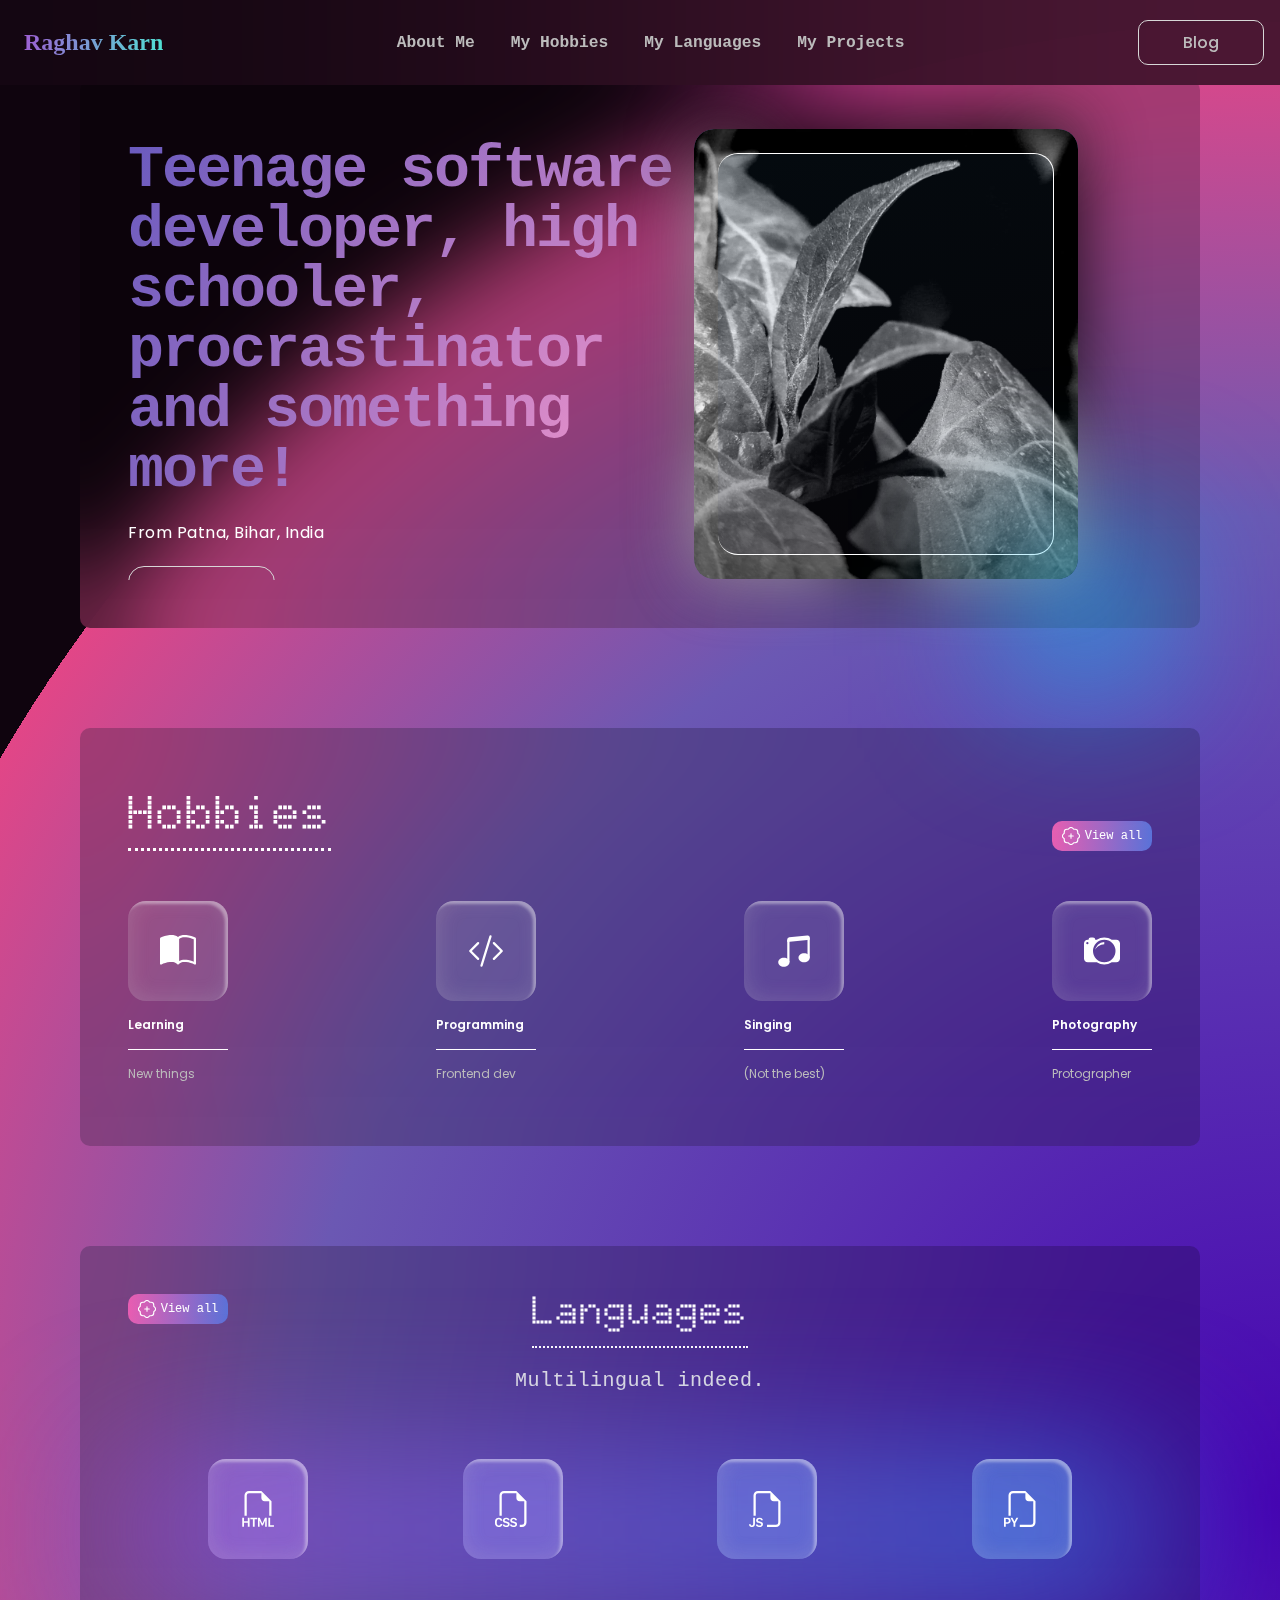
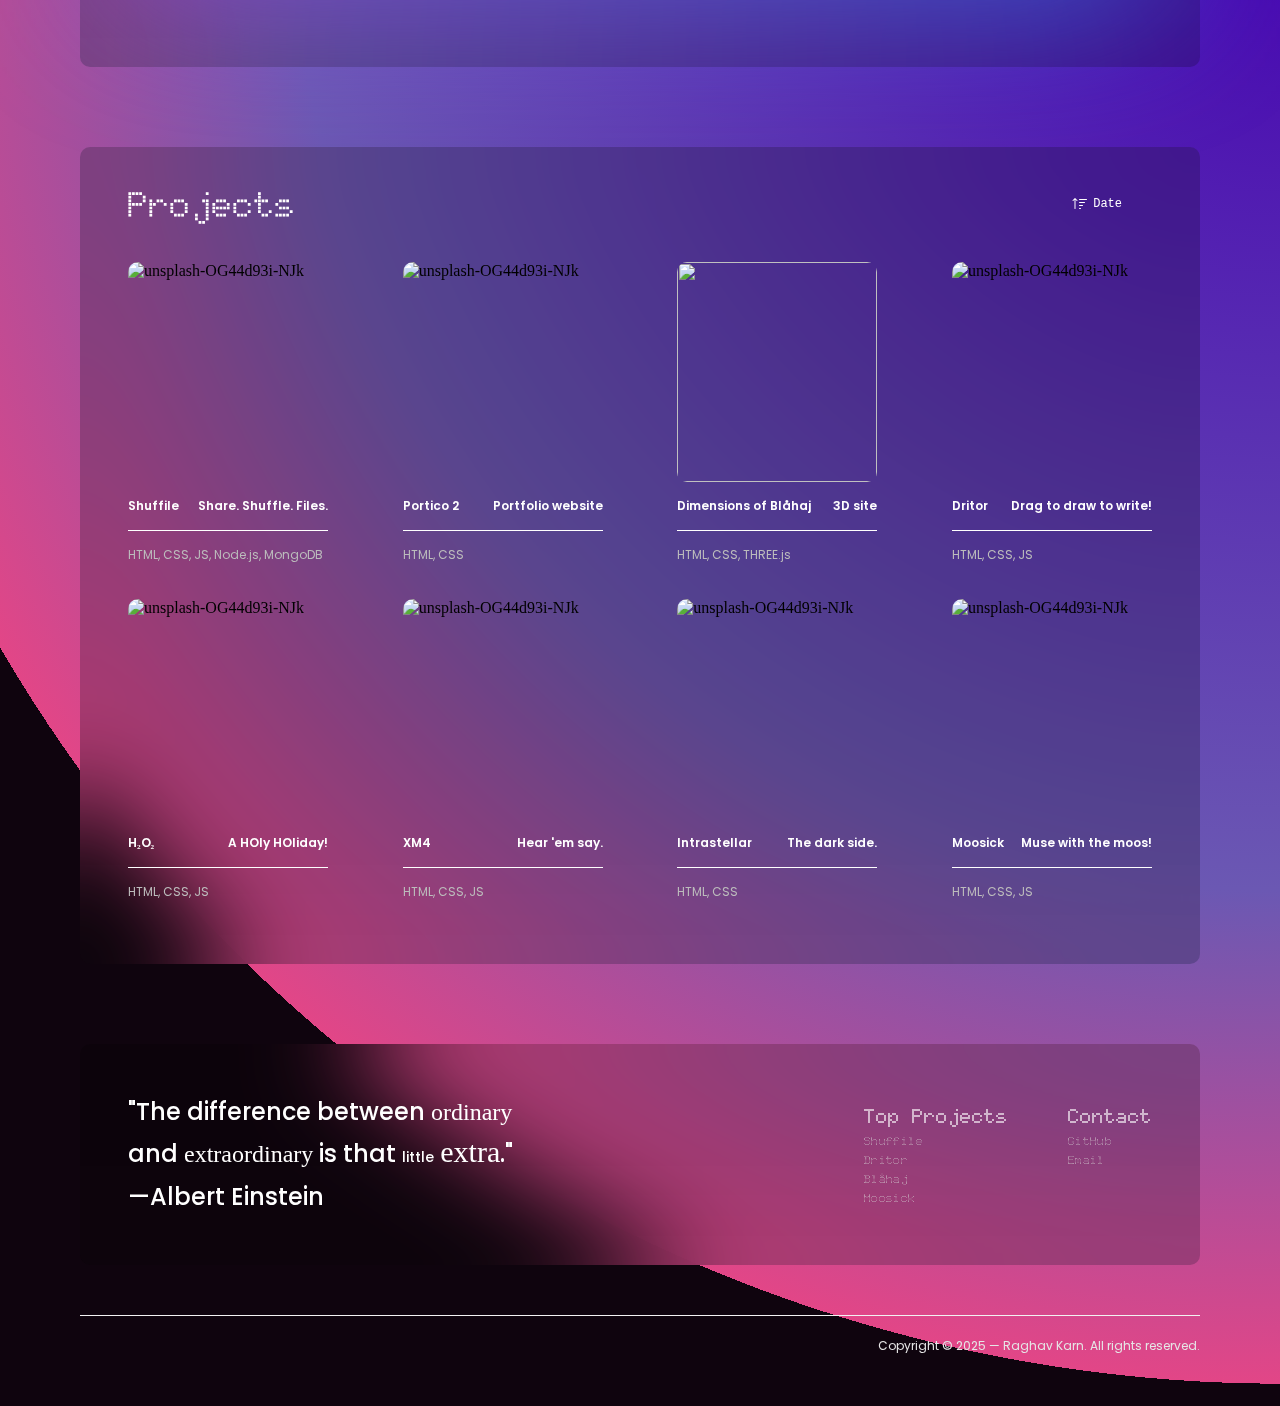
==== commit cc64f436: "Minor bug fixes" ====
--- a/index.html
+++ b/index.html
@@ -43,9 +43,9 @@
         <div class="display border-left-behind">
            <div class="infowrapper">
             <div class="info">
-              <div class="shadow" style="--url: url('https://i.ibb.co/DC0MbxS/m-full.png')"></div>
-              <div class="image background" style="--url: url('src/images/img.jpg')"></div>
-              <div class="image cutout" style="--url: url('src/images/pfp.jpg')"></div>
+              <div class="shadow" style="--url: url('/src/images/pfp.jpg')"></div>
+              <div class="image background" style="--url: url('/src/images/img.jpg')"></div>
+              <div class="image cutout" style="--url: url('/src/images/pfp.jpg')"></div>
            </div>
           </div>
         </div>
--- a/src/styles/style.css
+++ b/src/styles/style.css
@@ -393,3 +393,448 @@
   grid-column-gap: 20px;
   justify-content: space-between;
 }
+
+.started {
+  margin-top: 100px;
+  display: flex;
+  flex-direction: column;
+}
+.started-boldtext {
+  margin: 0;
+  align-self: center;
+  font-family: "Doto";
+  font-style: normal;
+  border-bottom: 2px dotted #fff;
+  margin-bottom: 0.36em;
+  color: #FFFFFF;
+  font-weight: 700;
+  font-size: 40px;
+  line-height: 72px;
+  margin-top: -1.24em;
+}
+.started-slimtext {
+  margin: 0;
+  align-self: center;
+  font-family: monospace;
+  font-style: normal;
+  font-weight: 400;
+  font-size: 20px;
+  line-height: 36px;
+  letter-spacing: 0.5px;
+  color: #E2E2E2;
+}
+.started-items {
+  padding: 60px 80px;
+  position: relative;
+  display: grid;
+  grid-template-columns: auto auto auto auto;
+  grid-column-gap: 20px;
+  grid-row-gap: 20px;
+  justify-content: space-between;
+}
+.started-items:before {
+  content: "";
+  position: absolute;
+  width: 100%;
+  height: 100px;
+  top: 80px;
+  filter: blur(80px);
+  background: linear-gradient(93.51deg, #9B51E0 2.84%, #3081ED 99.18%);
+}
+.started-items .itemwrapper p {
+  width: 100px;
+  margin: 0;
+  margin-top: 10px;
+  text-align: center;
+  font-family: "Poppins";
+  font-style: normal;
+  font-weight: 400;
+  font-size: 12px;
+  color: #FFFFFF;
+}
+.started-items-item {
+  display: flex;
+  align-items: center;
+  justify-content: center;
+  width: 100px;
+  height: 100px;
+  border-radius: 18px;
+  background-color: red;
+  background: rgba(255, 255, 255, 0.095);
+  box-shadow: inset 2.01px -2.01px 20px rgba(214, 214, 214, 0.17), inset -3.01333px 3.01333px 3.01333px rgba(255, 255, 255, 0.39);
+  backdrop-filter: blur(74.4293px);
+}
+
+.discover-title {
+  display: flex;
+  align-items: center;
+  justify-content: space-between;
+}
+.discover-title p {
+  font-family: "Poppins";
+  font-style: normal;
+  font-weight: 500;
+  font-size: 36px;
+  letter-spacing: -1px;
+  color: #FFFFFF;
+}
+.discover-items {
+  display: grid;
+  grid-template-columns: auto auto auto auto;
+  grid-row-gap: 20px;
+  grid-column-gap: 20px;
+  justify-content: space-between;
+}
+
+.footer-main {
+  max-width: 40%;
+  font-family: "Poppins";
+  font-style: normal;
+  font-weight: 500;
+  font-size: 24px;
+  line-height: 40px;
+  color: #FFFFFF;
+}
+.footer-navigate {
+  display: flex;
+}
+.footer-navigate .nav {
+  margin-left: 60px;
+}
+.footer-navigate .nav h5 {
+  margin: 0;
+  font-family: "doto";
+  font-style: normal;
+  font-weight: 700;
+  font-size: 20px;
+  line-height: 30px;
+  color: #FFFFFF;
+}
+.footer-navigate .nav a {
+  font-family: "doto";
+  text-decoration: none;
+  font-style: normal;
+  font-weight: 400;
+  font-size: 12px;
+  line-height: 18px;
+  letter-spacing: 0.03em;
+  color: #D7D7D7;
+}
+
+.footer2 p {
+  font-family: "Poppins";
+  font-style: normal;
+  font-weight: 400;
+  font-size: 12px;
+  line-height: 36px;
+  color: #e6e6e6;
+}
+
+.item {
+  display: flex;
+  flex-direction: column;
+  justify-self: center;
+}
+.item-img {
+  object-fit: cover;
+  flex-shrink: 0;
+  width: 200px;
+  height: 220px;
+  border-radius: 10px;
+  transition: 0.3s;
+  cursor: pointer;
+}
+.item-img:hover {
+  transform: scale(1.05);
+}
+.item-title {
+  display: flex;
+  align-items: center;
+  justify-content: space-between;
+  border-bottom: 1px solid white;
+  font-family: "Poppins";
+  font-style: normal;
+  font-weight: 600;
+  font-size: 12px;
+  line-height: 24px;
+  color: #FFFFFF;
+}
+.item-date {
+  font-family: "Poppins";
+  font-style: normal;
+  font-weight: 400;
+  font-size: 12px;
+  line-height: 24px;
+  color: #BCBCBC;
+}
+
+.filters {
+  display: flex;
+  align-items: center;
+}
+.filters .filter {
+  display: flex;
+  align-items: center;
+  margin-right: 30px;
+  font-family: monospace;
+  font-style: normal;
+  font-weight: 500;
+  font-size: 12px;
+  color: #FFFFFF;
+}
+.filters .filter svg {
+  margin-right: 5px;
+  margin-left: 5px;
+}
+.filterbtn {
+  display: flex;
+  align-items: center;
+  justify-content: center;
+  width: 100px;
+  height: 30px;
+  background: linear-gradient(93.51deg, #e65eb2 2.84%, #5b72d8 99.18%);
+  border: none;
+  border-radius: 10px;
+  font-family: monospace;
+  font-style: normal;
+  font-weight: 500;
+  font-size: 12px;
+  color: #ffffff;
+}
+.filterbtn svg {
+  margin-right: 5px;
+}
+
+
+dialog {
+  transition: 300ms ease-in-out, clip-path 0.5s linear;
+  clip-path: polygon(0 0, 100% 0, 100% 100%, 0 100%);
+  transform: scale(0);
+  min-width: min(50vw, 80ch);
+  border-radius: 30px;
+  padding: 0;
+  font-family: "poppins";
+}
+dialog::backdrop {
+  opacity: 0.7;
+  backdrop-filter: brightness(0) blur(90px);
+  background-size: 100%, 50px 50px;
+}
+dialog header {
+  border-bottom: 3px solid;
+  padding-inline: 2rem;
+  display: grid;
+  grid-template-columns: 1fr auto;
+  position: relative;
+  background-color: #090313;
+  color: #ff97dc;
+  font-family: 'Doto';
+}
+dialog .close .btn {
+  border-radius: 50%;
+  top: 5px;
+  right: 10px;
+  width: 3rem;
+  height: 3rem;
+  position: absolute;
+  overflow: hidden;
+  background-color: #b486cf;
+  color: #9b0733;
+  padding: 0;
+}
+#confirm-dialog {
+  background-color: #e7e3eb;
+}
+.form-container {
+  padding-block: 1rem;
+  padding-inline: 2rem;
+  background-color: #d5a1ff;
+}
+
+@media screen and (max-width: 1500px) {
+  .landingpage {
+    max-width: 1200px;
+  }
+}
+@media screen and (max-width: 1040px) {
+  .box {
+    flex-direction: column;
+  }
+  .box .infobox {
+    max-height: 450px;
+    max-width: none;
+    margin-bottom: 50px;
+  }
+  .box .display {
+    display: none;
+    max-height: none;
+    max-width: none;
+  }
+
+  .auction .nft {
+    grid-template-columns: auto auto;
+    justify-content: space-around;
+  }
+
+  .discover-items {
+    grid-template-columns: auto auto auto;
+    justify-content: space-around;
+  }
+
+  .footer {
+    flex-direction: column;
+  }
+  .footer-main {
+    max-width: 80%;
+    margin-bottom: 50px;
+    text-align: center;
+  }
+  .footer-navigate .nav:first-child {
+    margin: 0;
+  }
+}
+@media screen and (max-width: 925px) {
+  .navlinkwrap {
+    display: none;
+  }
+
+  .buttonwrap {
+    display: none;
+  }
+
+  .hamburger {
+    display: flex !important;
+    align-items: center;
+  }
+
+  .started-slimtext {
+    text-align: center;
+  }
+}
+@media screen and (max-width: 825px) {
+  .started-items {
+    display: grid;
+    grid-template-columns: auto auto;
+    justify-content: space-evenly;
+    padding: 50px 0;
+  }
+  .started-items:before {
+    height: 200px;
+    top: 90px;
+    filter: blur(120px);
+  }
+
+  .discover-items {
+    grid-template-columns: auto auto;
+    justify-content: space-around;
+  }
+}
+@media screen and (max-width: 700px) {
+  .box {
+    flex-direction: column;
+  }
+  .box .infobox {
+    max-height: none;
+    max-width: none;
+    margin-bottom: 50px;
+  }
+  .box .display {
+    display: block;
+    max-height: none;
+    max-width: none;
+  }
+
+  .discover-title {
+    justify-content: center;
+  }
+  .discover-title .filters {
+    display: none;
+  }
+
+  .auction .title {
+    justify-content: center;
+  }
+  .auction .title .titleslim {
+    display: none;
+  }
+}
+@media screen and (max-width: 600px) {
+  .landingpage {
+    padding: 0 20px;
+  }
+
+  .box .infobox-boldtext {
+    font-size: 45px;
+    line-height: 50px;
+  }
+  .box .infobox-slimtext {
+    font-size: 12px;
+    line-height: 16px;
+  }
+
+  .discover-items {
+    grid-template-columns: auto;
+    justify-content: space-around;
+  }
+
+  .auction .nft {
+    grid-template-columns: auto;
+    justify-content: space-around;
+  }
+
+  .footer-main {
+    font-size: 20px;
+    line-height: 30px;
+    max-width: 100%;
+    margin-bottom: 50px;
+    text-align: center;
+  }
+
+  .footer-navigate {
+    justify-content: space-between;
+    width: 100%;
+  }
+  .footer-navigate .nav {
+    margin-left: 20px;
+  }
+  .footer-navigate .nav h5 {
+    font-size: 15px;
+    line-height: 30px;
+  }
+  .footer-navigate .nav p {
+    font-size: 10px;
+    line-height: 18px;
+  }
+}
+@media screen and (max-width: 480px) {
+  .started-boldtext {
+    margin-top: 0em;
+  }
+  .landingpage .box .infobox-boldtext {
+    font-size: 32px;
+    line-height: 1.4em;
+    text-align: center;
+  }
+  .landingpage .box .infobox-slimtext {
+    text-align: center;
+  }
+  .landingpage .box .infobox-btnwrapper {
+    justify-content: center;
+  }
+}
+@keyframes leftslide {
+  from {
+    transform: translateX(-700px);
+  }
+  to {
+    transform: translateX(0px);
+  }
+}
+@keyframes rightslide {
+  from {
+    transform: translateX(550px);
+  }
+  to {
+    transform: translateX(0px);
+  }
+}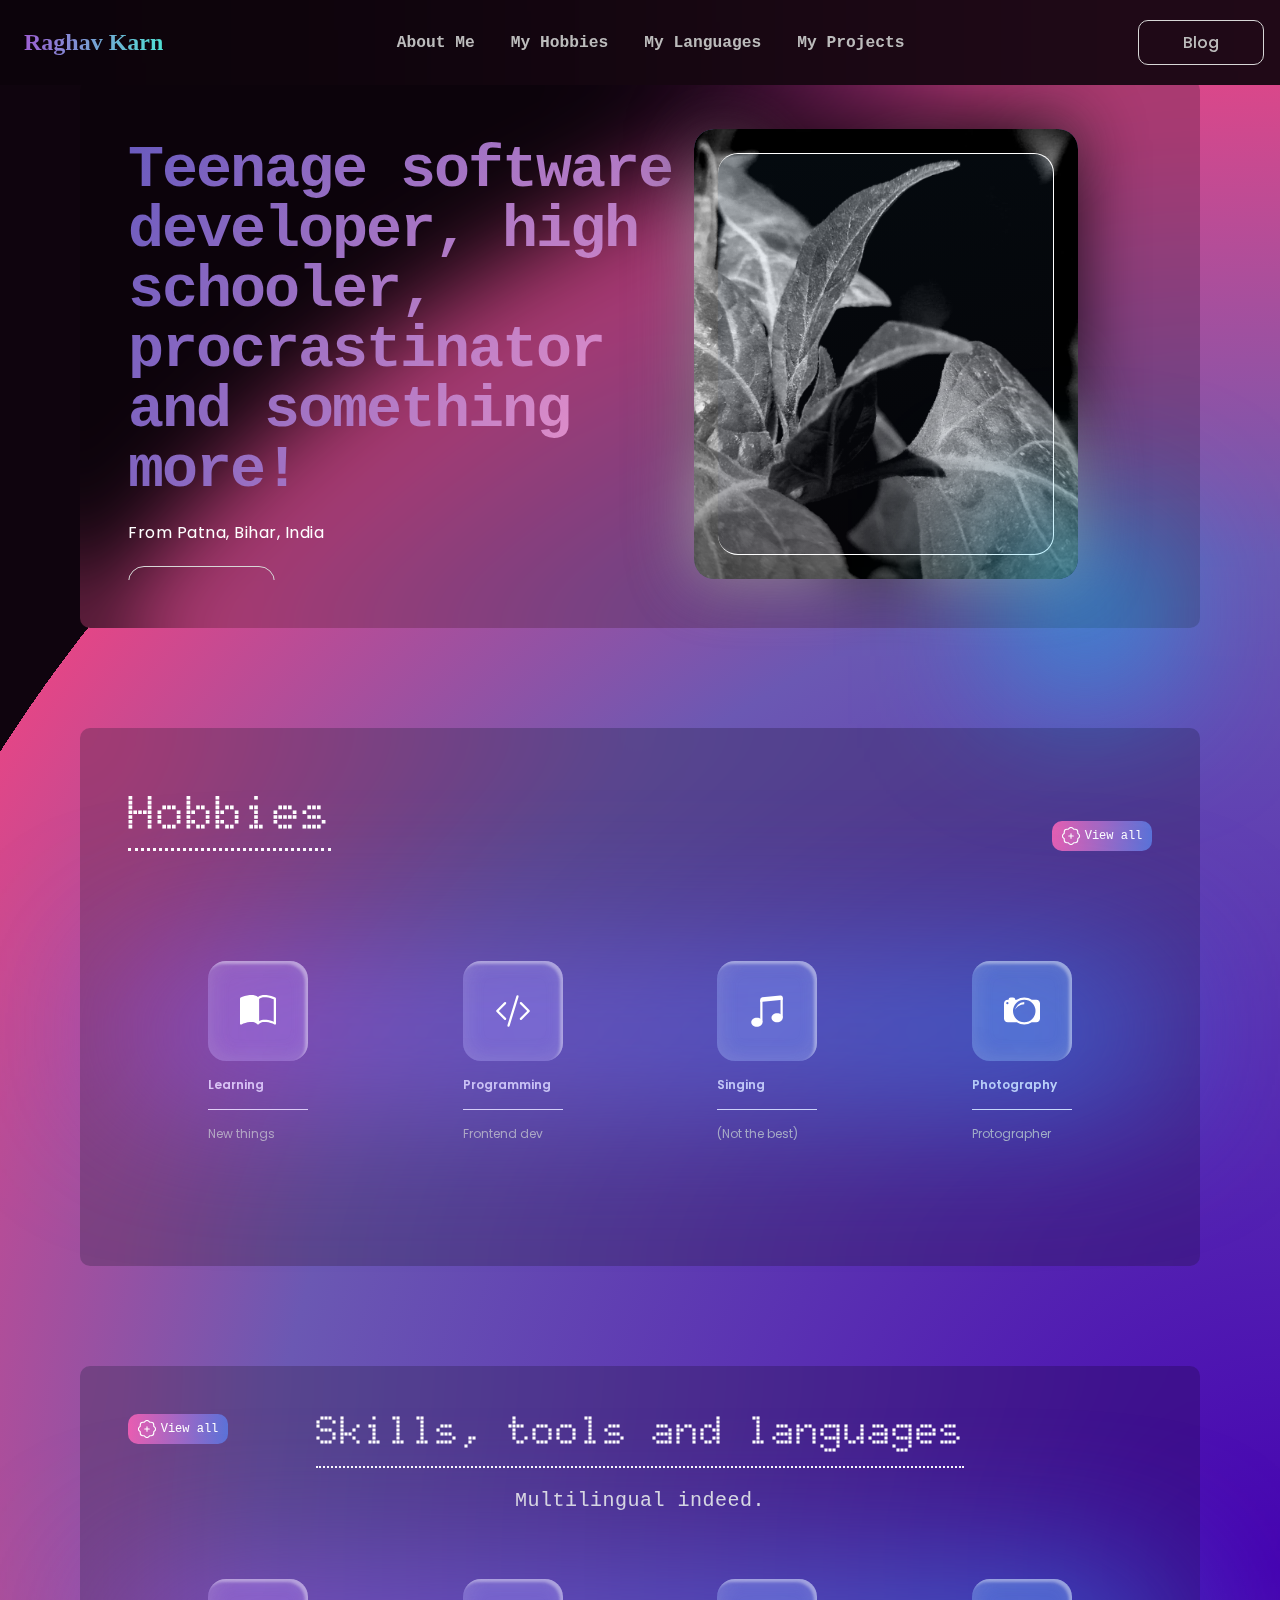
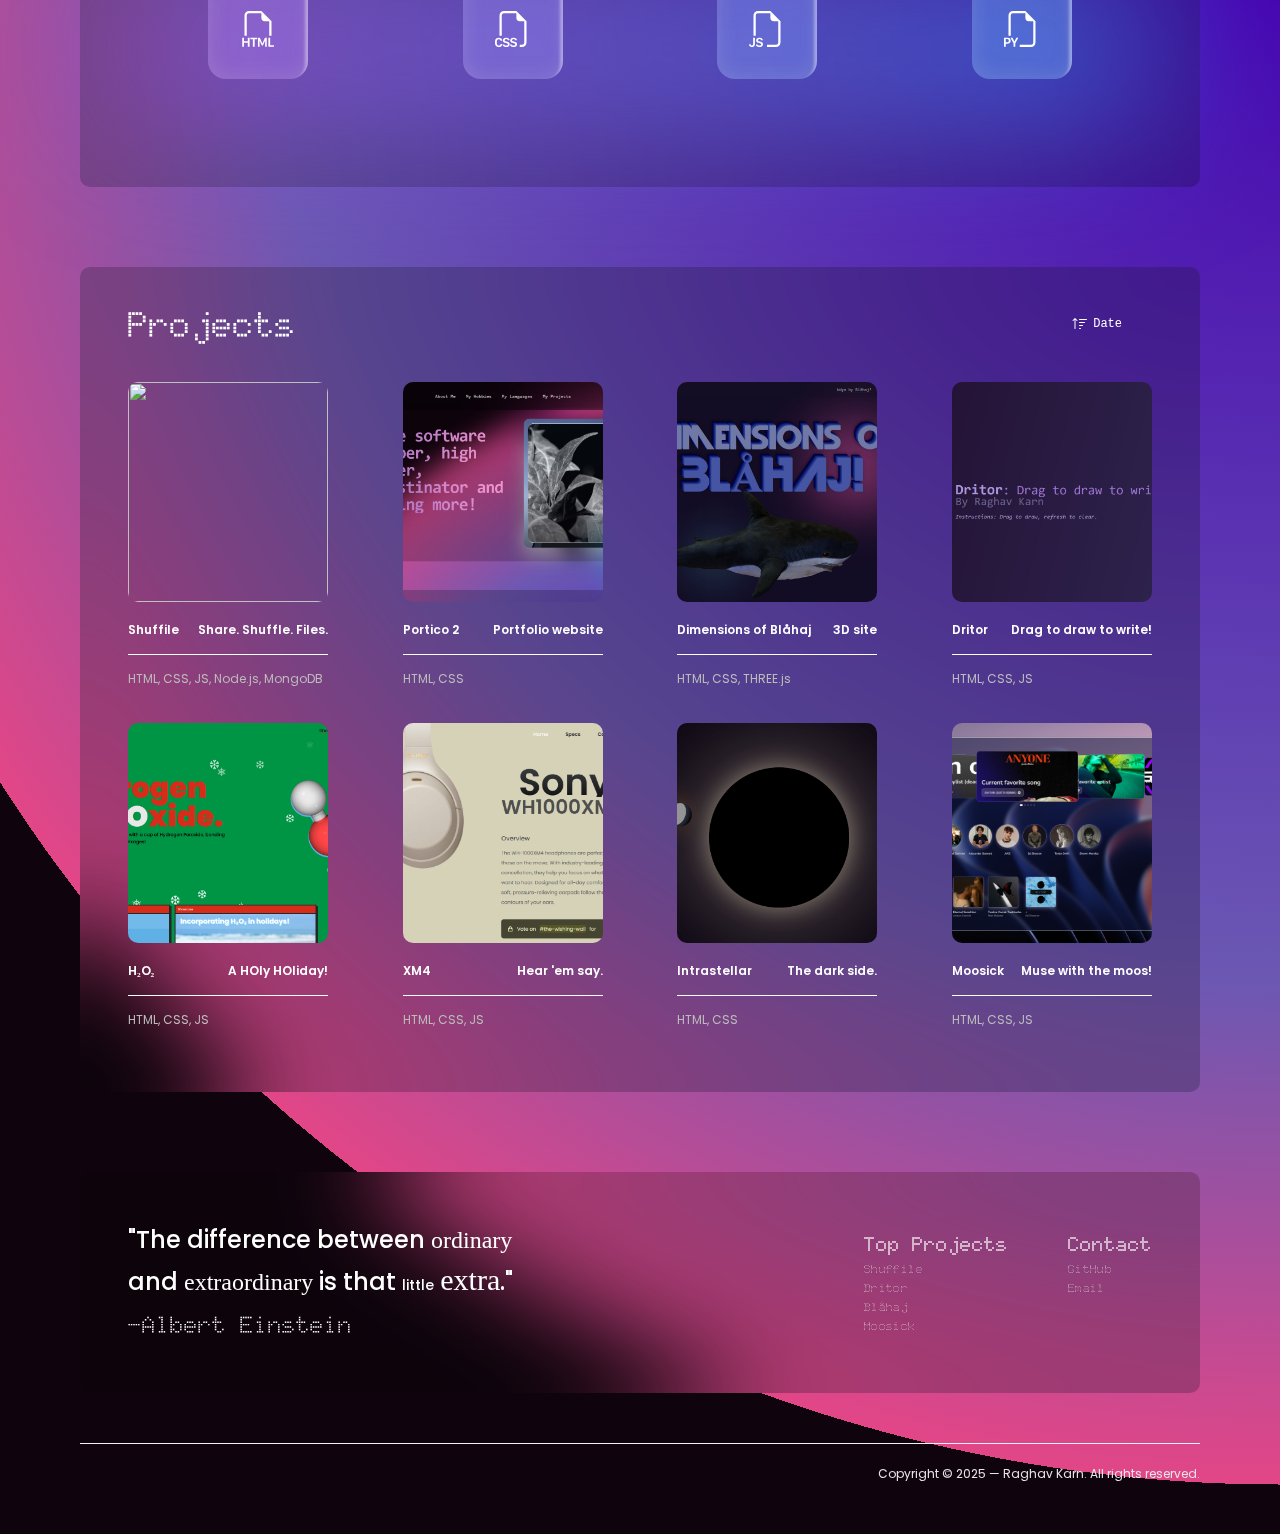
==== commit ee282729: "Added images, new popup dialog" ====
--- a/index.html
+++ b/index.html
@@ -7,7 +7,7 @@
     <link href="https://fonts.googleapis.com/css2?family=Poppins:wght@100;200;300;400;500;600;700;800;900&display=swap" rel="stylesheet">
     <link rel="stylesheet" href="https://fonts.googleapis.com/css2?family=Material+Symbols+Outlined:opsz,wght,FILL,GRAD@40,400,0,0&icon_names=threat_intelligence" />    
     <link rel="stylesheet" href="src/styles/style.css" />
-    <link rel="icon" type="image/x-icon" href="src/images/favicon.jpg">
+    <link rel="icon" type="image/x-icon" href="src/images/pfp.jpg">
 
     <link rel="preconnect" href="https://fonts.googleapis.com">
     <link rel="preconnect" href="https://fonts.gstatic.com" crossorigin>
@@ -20,7 +20,7 @@
         <div class="navlinkwrap">
           <a class="navlink" href="#about">About Me</a>
           <a class="navlink" href="#hobbies">My Hobbies</a>
-          <a class="navlink" href="#languages">My Languages</a>
+          <a class="navlink" href="#skills">My Languages</a>
           <a class="navlink" href="#projects">My Projects</a>
         </div>
         <div class="buttonwrap" style="padding-right: 1em;">
@@ -44,7 +44,7 @@
            <div class="infowrapper">
             <div class="info">
               <div class="shadow" style="--url: url('/src/images/pfp.jpg')"></div>
-              <div class="image background" style="--url: url('/src/images/img.jpg')"></div>
+              <div class="image background" style="--url: url('/src/images/bkg.jpg')"></div>
               <div class="image cutout" style="--url: url('/src/images/pfp.jpg')"></div>
            </div>
           </div>
@@ -64,7 +64,7 @@
         </div>
         <div class="hob">
           <div class=item>
-            <div class="started-items-item">
+            <div class="skills-items-item">
               <svg xmlns="http://www.w3.org/2000/svg" width="36" height="36" fill="white" class="bi bi-book-half" viewBox="0 0 16 16">
                 <path d="M8.5 2.687c.654-.689 1.782-.886 3.112-.752 1.234.124 2.503.523 3.388.893v9.923c-.918-.35-2.107-.692-3.287-.81-1.094-.111-2.278-.039-3.213.492zM8 1.783C7.015.936 5.587.81 4.287.94c-1.514.153-3.042.672-3.994 1.105A.5.5 0 0 0 0 2.5v11a.5.5 0 0 0 .707.455c.882-.4 2.303-.881 3.68-1.02 1.409-.142 2.59.087 3.223.877a.5.5 0 0 0 .78 0c.633-.79 1.814-1.019 3.222-.877 1.378.139 2.8.62 3.681 1.02A.5.5 0 0 0 16 13.5v-11a.5.5 0 0 0-.293-.455c-.952-.433-2.48-.952-3.994-1.105C10.413.809 8.985.936 8 1.783"/>
               </svg>            
@@ -75,7 +75,7 @@
             <p class="item-date">New things</p>
           </div>
           <div class=item>
-            <div class="started-items-item">
+            <div class="skills-items-item">
               <svg xmlns="http://www.w3.org/2000/svg" width="36" height="36" fill="white" class="bi bi-code-slash" viewBox="0 0 16 16">
                 <path d="M10.478 1.647a.5.5 0 1 0-.956-.294l-4 13a.5.5 0 0 0 .956.294zM4.854 4.146a.5.5 0 0 1 0 .708L1.707 8l3.147 3.146a.5.5 0 0 1-.708.708l-3.5-3.5a.5.5 0 0 1 0-.708l3.5-3.5a.5.5 0 0 1 .708 0m6.292 0a.5.5 0 0 0 0 .708L14.293 8l-3.147 3.146a.5.5 0 0 0 .708.708l3.5-3.5a.5.5 0 0 0 0-.708l-3.5-3.5a.5.5 0 0 0-.708 0"/>
               </svg>            
@@ -86,7 +86,7 @@
             <p class="item-date">Frontend dev</p>
           </div>
           <div class=item>
-            <div class="started-items-item">
+            <div class="skills-items-item">
               <svg xmlns="http://www.w3.org/2000/svg" width="36" height="36" fill="white" class="bi bi-music-note-beamed" viewBox="0 0 16 16">
                 <path d="M6 13c0 1.105-1.12 2-2.5 2S1 14.105 1 13s1.12-2 2.5-2 2.5.896 2.5 2m9-2c0 1.105-1.12 2-2.5 2s-2.5-.895-2.5-2 1.12-2 2.5-2 2.5.895 2.5 2"/>
                 <path fill-rule="evenodd" d="M14 11V2h1v9zM6 3v10H5V3z"/>
@@ -99,7 +99,7 @@
             <p class="item-date">(Not the best)</p>
           </div>
           <div class=item>
-            <div class="started-items-item">
+            <div class="skills-items-item">
               <svg xmlns="http://www.w3.org/2000/svg" width="36" height="36" fill="white" class="bi bi-camera2" viewBox="0 0 16 16">
                 <path d="M5 8c0-1.657 2.343-3 4-3V4a4 4 0 0 0-4 4"/>
                 <path d="M12.318 3h2.015C15.253 3 16 3.746 16 4.667v6.666c0 .92-.746 1.667-1.667 1.667h-2.015A5.97 5.97 0 0 1 9 14a5.97 5.97 0 0 1-3.318-1H1.667C.747 13 0 12.254 0 11.333V4.667C0 3.747.746 3 1.667 3H2a1 1 0 0 1 1-1h1a1 1 0 0 1 1 1h.682A5.97 5.97 0 0 1 9 2c1.227 0 2.367.368 3.318 1M2 4.5a.5.5 0 1 0-1 0 .5.5 0 0 0 1 0M14 8A5 5 0 1 0 4 8a5 5 0 0 0 10 0"/>
@@ -112,41 +112,41 @@
           </div>
         </div>
       </div>
-      <a id="languages"></a>
-      <div class="started" style="backdrop-filter: blur(50px) brightness(0.8); padding: 3em; border-radius: 10px;">
-        <button class="filterbtn" onclick="showHobbies()" style="cursor: pointer;">
+      <a id="skills"></a>
+      <div class="skills" style="backdrop-filter: blur(50px) brightness(0.8); padding: 3em; border-radius: 10px;">
+        <button class="filterbtn" onclick="showSkills()" style="cursor: pointer;">
           <svg xmlns="http://www.w3.org/2000/svg" width="18" height="18" fill="currentColor" class="bi bi-patch-plus" viewBox="0 0 16 16">
             <path fill-rule="evenodd" d="M8 5.5a.5.5 0 0 1 .5.5v1.5H10a.5.5 0 0 1 0 1H8.5V10a.5.5 0 0 1-1 0V8.5H6a.5.5 0 0 1 0-1h1.5V6a.5.5 0 0 1 .5-.5"/>
             <path d="m10.273 2.513-.921-.944.715-.698.622.637.89-.011a2.89 2.89 0 0 1 2.924 2.924l-.01.89.636.622a2.89 2.89 0 0 1 0 4.134l-.637.622.011.89a2.89 2.89 0 0 1-2.924 2.924l-.89-.01-.622.636a2.89 2.89 0 0 1-4.134 0l-.622-.637-.89.011a2.89 2.89 0 0 1-2.924-2.924l.01-.89-.636-.622a2.89 2.89 0 0 1 0-4.134l.637-.622-.011-.89a2.89 2.89 0 0 1 2.924-2.924l.89.01.622-.636a2.89 2.89 0 0 1 4.134 0l-.715.698a1.89 1.89 0 0 0-2.704 0l-.92.944-1.32-.016a1.89 1.89 0 0 0-1.911 1.912l.016 1.318-.944.921a1.89 1.89 0 0 0 0 2.704l.944.92-.016 1.32a1.89 1.89 0 0 0 1.912 1.911l1.318-.016.921.944a1.89 1.89 0 0 0 2.704 0l.92-.944 1.32.016a1.89 1.89 0 0 0 1.911-1.912l-.016-1.318.944-.921a1.89 1.89 0 0 0 0-2.704l-.944-.92.016-1.32a1.89 1.89 0 0 0-1.912-1.911z"/>
           </svg>
           View all
         </button>
-        <p class="started-boldtext">Languages</p>
-        <p class="started-slimtext">Multilingual indeed.</p>
-        <div class="started-items">
+        <p class="skills-boldtext">Skills, tools and languages</p>
+        <p class="skills-slimtext">Multilingual indeed.</p>
+        <div class="skills-items">
           <div class="itemwrapper">
-            <div class="started-items-item">
+            <div class="skills-items-item">
               <svg xmlns="http://www.w3.org/2000/svg" width="36" height="36" fill="white" class="bi bi-filetype-html" viewBox="0 0 16 16">
                 <path fill-rule="evenodd" d="M14 4.5V11h-1V4.5h-2A1.5 1.5 0 0 1 9.5 3V1H4a1 1 0 0 0-1 1v9H2V2a2 2 0 0 1 2-2h5.5zm-9.736 7.35v3.999h-.791v-1.714H1.79v1.714H1V11.85h.791v1.626h1.682V11.85h.79Zm2.251.662v3.337h-.794v-3.337H4.588v-.662h3.064v.662zm2.176 3.337v-2.66h.038l.952 2.159h.516l.946-2.16h.038v2.661h.715V11.85h-.8l-1.14 2.596H9.93L8.79 11.85h-.805v3.999zm4.71-.674h1.696v.674H12.61V11.85h.79v3.325Z"/>
               </svg>            
             </div>  
           </div>
           <div class="itemwrapper">
-            <div class="started-items-item">
+            <div class="skills-items-item">
               <svg xmlns="http://www.w3.org/2000/svg" width="36" height="36" fill="white" class="bi bi-filetype-css" viewBox="0 0 16 16">
                 <path fill-rule="evenodd" d="M14 4.5V14a2 2 0 0 1-2 2h-1v-1h1a1 1 0 0 0 1-1V4.5h-2A1.5 1.5 0 0 1 9.5 3V1H4a1 1 0 0 0-1 1v9H2V2a2 2 0 0 1 2-2h5.5zM3.397 14.841a1.13 1.13 0 0 0 .401.823q.195.162.478.252.284.091.665.091.507 0 .859-.158.354-.158.539-.44.187-.284.187-.656 0-.336-.134-.56a1 1 0 0 0-.375-.357 2 2 0 0 0-.566-.21l-.621-.144a1 1 0 0 1-.404-.176.37.37 0 0 1-.144-.299q0-.234.185-.384.188-.152.512-.152.214 0 .37.068a.6.6 0 0 1 .246.181.56.56 0 0 1 .12.258h.75a1.1 1.1 0 0 0-.2-.566 1.2 1.2 0 0 0-.5-.41 1.8 1.8 0 0 0-.78-.152q-.439 0-.776.15-.337.149-.527.421-.19.273-.19.639 0 .302.122.524.124.223.352.367.228.143.539.213l.618.144q.31.073.463.193a.39.39 0 0 1 .152.326.5.5 0 0 1-.085.29.56.56 0 0 1-.255.193q-.167.07-.413.07-.175 0-.32-.04a.8.8 0 0 1-.248-.115.58.58 0 0 1-.255-.384zM.806 13.693q0-.373.102-.633a.87.87 0 0 1 .302-.399.8.8 0 0 1 .475-.137q.225 0 .398.097a.7.7 0 0 1 .272.26.85.85 0 0 1 .12.381h.765v-.072a1.33 1.33 0 0 0-.466-.964 1.4 1.4 0 0 0-.489-.272 1.8 1.8 0 0 0-.606-.097q-.534 0-.911.223-.375.222-.572.632-.195.41-.196.979v.498q0 .568.193.976.197.407.572.626.375.217.914.217.439 0 .785-.164t.55-.454a1.27 1.27 0 0 0 .226-.674v-.076h-.764a.8.8 0 0 1-.118.363.7.7 0 0 1-.272.25.9.9 0 0 1-.401.087.85.85 0 0 1-.478-.132.83.83 0 0 1-.299-.392 1.7 1.7 0 0 1-.102-.627zM6.78 15.29a1.2 1.2 0 0 1-.111-.449h.764a.58.58 0 0 0 .255.384q.106.073.25.114.142.041.319.041.245 0 .413-.07a.56.56 0 0 0 .255-.193.5.5 0 0 0 .085-.29.39.39 0 0 0-.153-.326q-.152-.12-.463-.193l-.618-.143a1.7 1.7 0 0 1-.539-.214 1 1 0 0 1-.351-.367 1.1 1.1 0 0 1-.123-.524q0-.366.19-.639.19-.272.527-.422t.777-.149q.456 0 .779.152.326.153.5.41.18.255.2.566h-.75a.56.56 0 0 0-.12-.258.6.6 0 0 0-.246-.181.9.9 0 0 0-.37-.068q-.324 0-.512.152a.47.47 0 0 0-.184.384q0 .18.143.3a1 1 0 0 0 .404.175l.621.143q.326.075.566.211t.375.358.135.56q0 .37-.188.656a1.2 1.2 0 0 1-.539.439q-.351.158-.858.158-.381 0-.665-.09a1.4 1.4 0 0 1-.478-.252 1.1 1.1 0 0 1-.29-.375"/>
               </svg>
             </div>
           </div>
           <div class="itemwrapper">
-            <div class="started-items-item">
+            <div class="skills-items-item">
               <svg xmlns="http://www.w3.org/2000/svg" width="36" height="36" fill="white" class="bi bi-filetype-js" viewBox="0 0 16 16">
                 <path fill-rule="evenodd" d="M14 4.5V14a2 2 0 0 1-2 2H8v-1h4a1 1 0 0 0 1-1V4.5h-2A1.5 1.5 0 0 1 9.5 3V1H4a1 1 0 0 0-1 1v9H2V2a2 2 0 0 1 2-2h5.5zM3.186 15.29a1.2 1.2 0 0 1-.111-.449h.765a.58.58 0 0 0 .255.384q.105.073.249.114.143.041.319.041.246 0 .413-.07a.56.56 0 0 0 .255-.193.5.5 0 0 0 .085-.29.39.39 0 0 0-.153-.326q-.151-.12-.462-.193l-.619-.143a1.7 1.7 0 0 1-.539-.214 1 1 0 0 1-.351-.367 1.1 1.1 0 0 1-.123-.524q0-.366.19-.639.19-.272.528-.422.336-.15.776-.149.457 0 .78.152.324.153.5.41.18.255.2.566h-.75a.56.56 0 0 0-.12-.258.6.6 0 0 0-.247-.181.9.9 0 0 0-.369-.068q-.325 0-.513.152a.47.47 0 0 0-.184.384q0 .18.143.3a1 1 0 0 0 .405.175l.62.143q.327.075.566.211.24.136.375.358t.135.56q0 .37-.188.656a1.2 1.2 0 0 1-.539.439q-.351.158-.858.158-.381 0-.665-.09a1.4 1.4 0 0 1-.478-.252 1.1 1.1 0 0 1-.29-.375m-3.104-.033A1.3 1.3 0 0 1 0 14.791h.765a.6.6 0 0 0 .073.27.5.5 0 0 0 .454.246q.285 0 .422-.164.138-.165.138-.466v-2.745h.79v2.725q0 .66-.357 1.005-.354.345-.984.345a1.6 1.6 0 0 1-.569-.094 1.15 1.15 0 0 1-.407-.266 1.1 1.1 0 0 1-.243-.39"/>
               </svg>            
             </div>
           </div>
           <div class="itemwrapper">
-            <div class="started-items-item">
+            <div class="skills-items-item">
               <svg xmlns="http://www.w3.org/2000/svg" width="36" height="36" fill="white" class="bi bi-filetype-py" viewBox="0 0 16 16">
                 <path fill-rule="evenodd" d="M14 4.5V14a2 2 0 0 1-2 2H7v-1h5a1 1 0 0 0 1-1V4.5h-2A1.5 1.5 0 0 1 9.5 3V1H4a1 1 0 0 0-1 1v9H2V2a2 2 0 0 1 2-2h5.5zM0 11.85h1.6q.434 0 .732.179.302.175.46.477t.158.677-.16.677q-.158.299-.464.474a1.45 1.45 0 0 1-.732.173H.79v1.342H0zm2.06 1.714a.8.8 0 0 0 .085-.381q0-.34-.185-.521-.185-.182-.513-.182H.788v1.406h.66a.8.8 0 0 0 .374-.082.57.57 0 0 0 .238-.24m2.963.75v1.535H4.23v-1.52L2.89 11.85h.876l.853 1.696h.032l.856-1.696h.855z"/>
               </svg>            
@@ -170,7 +170,9 @@
         </div>
         <div class="discover-items">
           <div class=item>
-            <img class="item-img" src="https://images.unsplash.com/photo-1666032250188-b6797784b249" alt="unsplash-OG44d93i-NJk" border="0">
+            <a href="https://raghavkarn.hackclub.app/shuffile" target="_blank">
+              <img class="item-img" src="src/images/img1.png" border="0">
+            </a>
             <div class="item-title">
               <p>Shuffile</p>
               <p>Share. Shuffle. Files.</p>
@@ -178,7 +180,9 @@
             <p class="item-date">HTML, CSS, JS, Node.js, MongoDB</p>
           </div>
           <div class=item>
-            <img class="item-img" src="https://images.unsplash.com/photo-1666032250188-b6797784b249" alt="unsplash-OG44d93i-NJk" border="0">
+            <a href="https://raghav-karn.github.io" target="_blank">
+              <img class="item-img" src="src/images/img2.png" border="0">
+            </a>
             <div class="item-title">
               <p>Portico 2</p>
               <p>Portfolio website</p>
@@ -186,7 +190,9 @@
             <p class="item-date">HTML, CSS</p>
           </div>
           <div class=item>
-            <img class="item-img" src="https://images.unsplash.com/photo-1666032250188-b6797784b249" border="0">
+            <a href="https://raghav-karn.github.io/blahaj" target="_blank">
+              <img class="item-img" src="src/images/img3.png" border="0">
+            </a>
             <div class="item-title">
               <p>Dimensions of Blåhaj</p>
               <p>3D site</p>
@@ -194,7 +200,9 @@
             <p class="item-date">HTML, CSS, THREE.js</p>
           </div>
           <div class=item>
-            <img class="item-img" src="https://images.unsplash.com/photo-1666032250188-b6797784b249" alt="unsplash-OG44d93i-NJk" border="0">
+            <a href="https://raghav-karn.github.io/Dritor" target="_blank">
+              <img class="item-img" src="src/images/img4.png" border="0">
+            </a>
             <div class="item-title">
               <p>Dritor</p>
               <p>Drag to draw to write!</p>
@@ -202,7 +210,9 @@
             <p class="item-date">HTML, CSS, JS</p>
           </div>              
           <div class=item>
-            <img class="item-img" src="https://images.unsplash.com/photo-1666032250188-b6797784b249" alt="unsplash-OG44d93i-NJk" border="0">
+            <a href="https://raghav-karn.github.io/H2O2" target="_blank">
+              <img class="item-img" src="src/images/img5.png" border="0">
+            </a>
             <div class="item-title">
               <p>H₂O₂</p>
               <p>A HOly HOliday!</p>
@@ -210,7 +220,9 @@
             <p class="item-date">HTML, CSS, JS</p>
           </div>
           <div class=item>
-            <img class="item-img" src="https://images.unsplash.com/photo-1666032250188-b6797784b249" alt="unsplash-OG44d93i-NJk" border="0">
+            <a href="https://raghav-karn.github.io/XM4" target="_blank">
+              <img class="item-img" src="src/images/img6.png" border="0">
+            </a>
             <div class="item-title">
               <p>XM4</p>
               <p>Hear 'em say.</p>
@@ -218,7 +230,9 @@
             <p class="item-date">HTML, CSS, JS</p>
           </div>
           <div class=item>
-            <img class="item-img" src="https://images.unsplash.com/photo-1666032250188-b6797784b249" alt="unsplash-OG44d93i-NJk" border="0">
+            <a href="https://raghav-karn.github.io/intrastellar" target="_blank">
+              <img class="item-img" src="src/images/img7.png" border="0">
+            </a>
             <div class="item-title">
               <p>Intrastellar</p>
               <p>The dark side.</p>
@@ -226,7 +240,9 @@
             <p class="item-date">HTML, CSS</p>
           </div>              
           <div class=item>
-            <img class="item-img" src="https://images.unsplash.com/photo-1666032250188-b6797784b249" alt="unsplash-OG44d93i-NJk" border="0">
+            <a href="https://raghav-karn.github.io/moosick" target="_blank">
+              <img class="item-img" src="src/images/img8.png" border="0">
+            </a>
             <div class="item-title">
               <p>Moosick</p>
               <p>Muse with the moos!</p>
@@ -237,7 +253,7 @@
       </div>
       <div class="footer" style="backdrop-filter: blur(50px) brightness(0.8); padding: 3em; border-radius: 10px;">
         <div class="footer-main">
-          "The difference between <span style="font-family: 'bimbo';">ordinary</span> and <span style="font-family: 'bimbo';">extraordinary</span> is that <span style="font-size: 14px;">little</span>       <span style="font-family: 'bimbo'; font-size: 30px;">extra</span>." <br>—Albert Einstein
+          "The difference between <span style="font-family: 'bimbo';">ordinary</span> and <span style="font-family: 'bimbo';">extraordinary</span> is that <span style="font-size: 14px;">little</span>       <span style="font-family: 'bimbo'; font-size: 30px;">extra</span>." <br><span style="font-family: Doto;">—Albert Einstein</span>
         </div>
         <div class="footer-navigate">
           <div class="nav">
@@ -270,7 +286,7 @@
         </header>
         <div class="form-container">
           <p>Ayy, I am Raghav Karn, a 15 y/o high schooler hailing from the capital city Patna of Bihar, India. Welcome to my portfolio page! Today, I stand as a self-taught frontend developer, a tech enthusiast, and a aspirant for JEE exam. Might as well add the sugar of a learner to the coffee of my life.</p>
-          <p>I started to learn coding back in 2020, during the COVID lockdown. I had learned a lot of things since then, with a mind of a programmer and math student — a view of logic. I dropped my coding skills for 2 years after the lockdowns lifted. I resumed this hobby of mine in 2024, after I got to know about Hack Club from GitHub Universe.</p>
+          <p>I skills to learn coding back in 2020, during the COVID lockdown. I had learned a lot of things since then, with a mind of a programmer and math student — a view of logic. I dropped my coding skills for 2 years after the lockdowns lifted. I resumed this hobby of mine in 2024, after I got to know about Hack Club from GitHub Universe.</p>
           <p>I think of myself as a learner, one that must always stay curious and learn new things with each opportnuity. Even if no material rewards may be granted, a developed skillset never goes to waste in life. I will again be dropping off from coding and other things this year, in order to prepare the next two years for my JEE. With that said, I hope my portfolio page is enjoyed by all!</p>
         </div>
       </div>
@@ -287,66 +303,67 @@
         <div class="form-container" style="background-color: #090313;">
           <div class="hobbies">
             <div class="hob">
-              <div class="started-items-item" title="Learning">
+              <div class="skills-items-item" title="Learning">
                 <svg xmlns="http://www.w3.org/2000/svg" width="36" height="36" fill="white" class="bi bi-book-half" viewBox="0 0 16 16">
                   <path d="M8.5 2.687c.654-.689 1.782-.886 3.112-.752 1.234.124 2.503.523 3.388.893v9.923c-.918-.35-2.107-.692-3.287-.81-1.094-.111-2.278-.039-3.213.492zM8 1.783C7.015.936 5.587.81 4.287.94c-1.514.153-3.042.672-3.994 1.105A.5.5 0 0 0 0 2.5v11a.5.5 0 0 0 .707.455c.882-.4 2.303-.881 3.68-1.02 1.409-.142 2.59.087 3.223.877a.5.5 0 0 0 .78 0c.633-.79 1.814-1.019 3.222-.877 1.378.139 2.8.62 3.681 1.02A.5.5 0 0 0 16 13.5v-11a.5.5 0 0 0-.293-.455c-.952-.433-2.48-.952-3.994-1.105C10.413.809 8.985.936 8 1.783"/>
                 </svg>            
               </div>  
-              <div class="started-items-item" title="Programming">
+              <div class="skills-items-item" title="Programming">
                 <svg xmlns="http://www.w3.org/2000/svg" width="36" height="36" fill="white" class="bi bi-code-slash" viewBox="0 0 16 16">
                   <path d="M10.478 1.647a.5.5 0 1 0-.956-.294l-4 13a.5.5 0 0 0 .956.294zM4.854 4.146a.5.5 0 0 1 0 .708L1.707 8l3.147 3.146a.5.5 0 0 1-.708.708l-3.5-3.5a.5.5 0 0 1 0-.708l3.5-3.5a.5.5 0 0 1 .708 0m6.292 0a.5.5 0 0 0 0 .708L14.293 8l-3.147 3.146a.5.5 0 0 0 .708.708l3.5-3.5a.5.5 0 0 0 0-.708l-3.5-3.5a.5.5 0 0 0-.708 0"/>
                 </svg>            
               </div>  
-              <div class="started-items-item" title="Singing">
+              <div class="skills-items-item" title="Singing">
                 <svg xmlns="http://www.w3.org/2000/svg" width="36" height="36" fill="white" class="bi bi-music-note-beamed" viewBox="0 0 16 16">
                   <path d="M6 13c0 1.105-1.12 2-2.5 2S1 14.105 1 13s1.12-2 2.5-2 2.5.896 2.5 2m9-2c0 1.105-1.12 2-2.5 2s-2.5-.895-2.5-2 1.12-2 2.5-2 2.5.895 2.5 2"/>
                   <path fill-rule="evenodd" d="M14 11V2h1v9zM6 3v10H5V3z"/>
                   <path d="M5 2.905a1 1 0 0 1 .9-.995l8-.8a1 1 0 0 1 1.1.995V3L5 4z"/>
                 </svg>            
               </div>  
-              <div class="started-items-item" title="Photography">
+              <div class="skills-items-item" title="Photography">
                 <svg xmlns="http://www.w3.org/2000/svg" width="36" height="36" fill="white" class="bi bi-camera2" viewBox="0 0 16 16">
                   <path d="M5 8c0-1.657 2.343-3 4-3V4a4 4 0 0 0-4 4"/>
                   <path d="M12.318 3h2.015C15.253 3 16 3.746 16 4.667v6.666c0 .92-.746 1.667-1.667 1.667h-2.015A5.97 5.97 0 0 1 9 14a5.97 5.97 0 0 1-3.318-1H1.667C.747 13 0 12.254 0 11.333V4.667C0 3.747.746 3 1.667 3H2a1 1 0 0 1 1-1h1a1 1 0 0 1 1 1h.682A5.97 5.97 0 0 1 9 2c1.227 0 2.367.368 3.318 1M2 4.5a.5.5 0 1 0-1 0 .5.5 0 0 0 1 0M14 8A5 5 0 1 0 4 8a5 5 0 0 0 10 0"/>
                 </svg>
               </div>  
-              <div class="started-items-item" title="Studying">
+              <div class="skills-items-item" title="Studying">
                 <svg xmlns="http://www.w3.org/2000/svg" width="36" height="36" fill="white" class="bi bi-journal-text" viewBox="0 0 16 16">
                   <path d="M5 10.5a.5.5 0 0 1 .5-.5h2a.5.5 0 0 1 0 1h-2a.5.5 0 0 1-.5-.5m0-2a.5.5 0 0 1 .5-.5h5a.5.5 0 0 1 0 1h-5a.5.5 0 0 1-.5-.5m0-2a.5.5 0 0 1 .5-.5h5a.5.5 0 0 1 0 1h-5a.5.5 0 0 1-.5-.5m0-2a.5.5 0 0 1 .5-.5h5a.5.5 0 0 1 0 1h-5a.5.5 0 0 1-.5-.5"/>
                   <path d="M3 0h10a2 2 0 0 1 2 2v12a2 2 0 0 1-2 2H3a2 2 0 0 1-2-2v-1h1v1a1 1 0 0 0 1 1h10a1 1 0 0 0 1-1V2a1 1 0 0 0-1-1H3a1 1 0 0 0-1 1v1H1V2a2 2 0 0 1 2-2"/>
                   <path d="M1 5v-.5a.5.5 0 0 1 1 0V5h.5a.5.5 0 0 1 0 1h-2a.5.5 0 0 1 0-1zm0 3v-.5a.5.5 0 0 1 1 0V8h.5a.5.5 0 0 1 0 1h-2a.5.5 0 0 1 0-1zm0 3v-.5a.5.5 0 0 1 1 0v.5h.5a.5.5 0 0 1 0 1h-2a.5.5 0 0 1 0-1z"/>
-                </svg>              </div>  
-              <div class="started-items-item" title="Listening to music">
+                </svg>              
+              </div>  
+              <div class="skills-items-item" title="Listening to music">
                 <svg xmlns="http://www.w3.org/2000/svg" width="36" height="36" fill="white" class="bi bi-earbuds" viewBox="0 0 16 16">
                   <path fill-rule="evenodd" d="M6.825 4.138c.596 2.141-.36 3.593-2.389 4.117a4.4 4.4 0 0 1-2.018.054c-.048-.01.9 2.778 1.522 4.61l.41 1.205a.52.52 0 0 1-.346.659l-.593.19a.55.55 0 0 1-.69-.34L.184 6.99c-.696-2.137.662-4.309 2.564-4.8 2.029-.523 3.402 0 4.076 1.948zm-.868 2.221c.43-.112.561-.993.292-1.969-.269-.975-.836-1.675-1.266-1.563s-.561.994-.292 1.969.836 1.675 1.266 1.563m3.218-2.221c-.596 2.141.36 3.593 2.389 4.117a4.4 4.4 0 0 0 2.018.054c.048-.01-.9 2.778-1.522 4.61l-.41 1.205a.52.52 0 0 0 .346.659l.593.19c.289.092.6-.06.69-.34l2.536-7.643c.696-2.137-.662-4.309-2.564-4.8-2.029-.523-3.402 0-4.076 1.948m.868 2.221c-.43-.112-.561-.993-.292-1.969.269-.975.836-1.675 1.266-1.563s.561.994.292 1.969-.836 1.675-1.266 1.563"/>
                 </svg>                
               </div>
-              <div class="started-items-item" title="Overthinking">
+              <div class="skills-items-item" title="Overthinking">
                 <img src="src/images/overthinking.svg" alt="overthinking" style="width: 36px; height: 36px; border-radius: 50%;" />
               </div>  
-              <div class="started-items-item" title="Loving">
+              <div class="skills-items-item" title="Loving">
                 <svg xmlns="http://www.w3.org/2000/svg" width="36" height="36" fill="white" class="bi bi-hearts" viewBox="0 0 16 16">
                   <path fill-rule="evenodd" d="M4.931.481c1.627-1.671 5.692 1.254 0 5.015-5.692-3.76-1.626-6.686 0-5.015m6.84 1.794c1.084-1.114 3.795.836 0 3.343-3.795-2.507-1.084-4.457 0-3.343M7.84 7.642c2.71-2.786 9.486 2.09 0 8.358-9.487-6.268-2.71-11.144 0-8.358"/>
                 </svg>              
               </div>  
-              <div class="started-items-item" title="Rubik's cube solving">
+              <div class="skills-items-item" title="Rubik's cube solving">
                 <svg xmlns="http://www.w3.org/2000/svg" width="36" height="36" fill="white" class="bi bi-box" viewBox="0 0 16 16">
                   <path d="M8.186 1.113a.5.5 0 0 0-.372 0L1.846 3.5 8 5.961 14.154 3.5zM15 4.239l-6.5 2.6v7.922l6.5-2.6V4.24zM7.5 14.762V6.838L1 4.239v7.923zM7.443.184a1.5 1.5 0 0 1 1.114 0l7.129 2.852A.5.5 0 0 1 16 3.5v8.662a1 1 0 0 1-.629.928l-7.185 2.874a.5.5 0 0 1-.372 0L.63 13.09a1 1 0 0 1-.63-.928V3.5a.5.5 0 0 1 .314-.464z"/>
                 </svg>              
               </div>  
-              <div class="started-items-item" title="Watching YT">
+              <div class="skills-items-item" title="Watching YT">
                 <svg xmlns="http://www.w3.org/2000/svg" width="36" height="36" fill="white" class="bi bi-phone-landscape" viewBox="0 0 16 16">
                   <path d="M1 4.5a1 1 0 0 1 1-1h12a1 1 0 0 1 1 1v6a1 1 0 0 1-1 1H2a1 1 0 0 1-1-1zm-1 6a2 2 0 0 0 2 2h12a2 2 0 0 0 2-2v-6a2 2 0 0 0-2-2H2a2 2 0 0 0-2 2z"/>
                   <path d="M14 7.5a1 1 0 1 0-2 0 1 1 0 0 0 2 0"/>
                 </svg>
               </div>  
-              <div class="started-items-item" title="Eating">
+              <div class="skills-items-item" title="Eating">
                 <svg xmlns="http://www.w3.org/2000/svg" width="36" height="36" fill="white" class="bi bi-egg-fried" viewBox="0 0 16 16">
                   <path d="M8 11a3 3 0 1 0 0-6 3 3 0 0 0 0 6"/>
                   <path d="M13.997 5.17a5 5 0 0 0-8.101-4.09A5 5 0 0 0 1.28 9.342a5 5 0 0 0 8.336 5.109 3.5 3.5 0 0 0 5.201-4.065 3.001 3.001 0 0 0-.822-5.216zm-1-.034a1 1 0 0 0 .668.977 2.001 2.001 0 0 1 .547 3.478 1 1 0 0 0-.341 1.113 2.5 2.5 0 0 1-3.715 2.905 1 1 0 0 0-1.262.152 4 4 0 0 1-6.67-4.087 1 1 0 0 0-.2-1 4 4 0 0 1 3.693-6.61 1 1 0 0 0 .8-.2 4 4 0 0 1 6.48 3.273z"/>
                 </svg>              
               </div>  
-              <div class="started-items-item" title="Adoring the nature">
+              <div class="skills-items-item" title="Adoring the nature">
                 <img src="src/images/nature.svg"  alt="Adoring the nature" style="width: 36px; height: 36px; border-radius: 50%;" />
               </div>  
 
@@ -357,6 +374,87 @@
         </div>
       </div>
     </dialog>
+
+    <dialog id="skills-dialog">
+      <div class="dialog-message">
+        <header style="background-color: #be8df0;">
+          <h2 style="color: #790b47;">My skillset</h2>
+          <div class="close" style="background-color: #090313;">
+            <button class="btn" onclick="closeSkills()" style="color: #b4a7ff; background-color: #04051a;">X</button>
+          </div>
+        </header>
+        <div class="form-container" style="background-color: #090313;">
+          <div class="hobbies">
+            <div class="hob">
+              <div class="skills-items-item" title="HTML">
+                <svg xmlns="http://www.w3.org/2000/svg" width="36" height="36" fill="white" class="bi bi-filetype-html" viewBox="0 0 16 16">
+                  <path fill-rule="evenodd" d="M14 4.5V11h-1V4.5h-2A1.5 1.5 0 0 1 9.5 3V1H4a1 1 0 0 0-1 1v9H2V2a2 2 0 0 1 2-2h5.5zm-9.736 7.35v3.999h-.791v-1.714H1.79v1.714H1V11.85h.791v1.626h1.682V11.85h.79Zm2.251.662v3.337h-.794v-3.337H4.588v-.662h3.064v.662zm2.176 3.337v-2.66h.038l.952 2.159h.516l.946-2.16h.038v2.661h.715V11.85h-.8l-1.14 2.596H9.93L8.79 11.85h-.805v3.999zm4.71-.674h1.696v.674H12.61V11.85h.79v3.325Z"/>
+                </svg>            
+              </div>  
+              <div class="skills-items-item" title="CSS">
+                <svg xmlns="http://www.w3.org/2000/svg" width="36" height="36" fill="white" class="bi bi-filetype-css" viewBox="0 0 16 16">
+                  <path fill-rule="evenodd" d="M14 4.5V14a2 2 0 0 1-2 2h-1v-1h1a1 1 0 0 0 1-1V4.5h-2A1.5 1.5 0 0 1 9.5 3V1H4a1 1 0 0 0-1 1v9H2V2a2 2 0 0 1 2-2h5.5zM3.397 14.841a1.13 1.13 0 0 0 .401.823q.195.162.478.252.284.091.665.091.507 0 .859-.158.354-.158.539-.44.187-.284.187-.656 0-.336-.134-.56a1 1 0 0 0-.375-.357 2 2 0 0 0-.566-.21l-.621-.144a1 1 0 0 1-.404-.176.37.37 0 0 1-.144-.299q0-.234.185-.384.188-.152.512-.152.214 0 .37.068a.6.6 0 0 1 .246.181.56.56 0 0 1 .12.258h.75a1.1 1.1 0 0 0-.2-.566 1.2 1.2 0 0 0-.5-.41 1.8 1.8 0 0 0-.78-.152q-.439 0-.776.15-.337.149-.527.421-.19.273-.19.639 0 .302.122.524.124.223.352.367.228.143.539.213l.618.144q.31.073.463.193a.39.39 0 0 1 .152.326.5.5 0 0 1-.085.29.56.56 0 0 1-.255.193q-.167.07-.413.07-.175 0-.32-.04a.8.8 0 0 1-.248-.115.58.58 0 0 1-.255-.384zM.806 13.693q0-.373.102-.633a.87.87 0 0 1 .302-.399.8.8 0 0 1 .475-.137q.225 0 .398.097a.7.7 0 0 1 .272.26.85.85 0 0 1 .12.381h.765v-.072a1.33 1.33 0 0 0-.466-.964 1.4 1.4 0 0 0-.489-.272 1.8 1.8 0 0 0-.606-.097q-.534 0-.911.223-.375.222-.572.632-.195.41-.196.979v.498q0 .568.193.976.197.407.572.626.375.217.914.217.439 0 .785-.164t.55-.454a1.27 1.27 0 0 0 .226-.674v-.076h-.764a.8.8 0 0 1-.118.363.7.7 0 0 1-.272.25.9.9 0 0 1-.401.087.85.85 0 0 1-.478-.132.83.83 0 0 1-.299-.392 1.7 1.7 0 0 1-.102-.627zM6.78 15.29a1.2 1.2 0 0 1-.111-.449h.764a.58.58 0 0 0 .255.384q.106.073.25.114.142.041.319.041.245 0 .413-.07a.56.56 0 0 0 .255-.193.5.5 0 0 0 .085-.29.39.39 0 0 0-.153-.326q-.152-.12-.463-.193l-.618-.143a1.7 1.7 0 0 1-.539-.214 1 1 0 0 1-.351-.367 1.1 1.1 0 0 1-.123-.524q0-.366.19-.639.19-.272.527-.422t.777-.149q.456 0 .779.152.326.153.5.41.18.255.2.566h-.75a.56.56 0 0 0-.12-.258.6.6 0 0 0-.246-.181.9.9 0 0 0-.37-.068q-.324 0-.512.152a.47.47 0 0 0-.184.384q0 .18.143.3a1 1 0 0 0 .404.175l.621.143q.326.075.566.211t.375.358.135.56q0 .37-.188.656a1.2 1.2 0 0 1-.539.439q-.351.158-.858.158-.381 0-.665-.09a1.4 1.4 0 0 1-.478-.252 1.1 1.1 0 0 1-.29-.375"/>
+                </svg>
+              </div>  
+              <div class="skills-items-item" title="JS">
+                <svg xmlns="http://www.w3.org/2000/svg" width="36" height="36" fill="white" class="bi bi-filetype-js" viewBox="0 0 16 16">
+                  <path fill-rule="evenodd" d="M14 4.5V14a2 2 0 0 1-2 2H8v-1h4a1 1 0 0 0 1-1V4.5h-2A1.5 1.5 0 0 1 9.5 3V1H4a1 1 0 0 0-1 1v9H2V2a2 2 0 0 1 2-2h5.5zM3.186 15.29a1.2 1.2 0 0 1-.111-.449h.765a.58.58 0 0 0 .255.384q.105.073.249.114.143.041.319.041.246 0 .413-.07a.56.56 0 0 0 .255-.193.5.5 0 0 0 .085-.29.39.39 0 0 0-.153-.326q-.151-.12-.462-.193l-.619-.143a1.7 1.7 0 0 1-.539-.214 1 1 0 0 1-.351-.367 1.1 1.1 0 0 1-.123-.524q0-.366.19-.639.19-.272.528-.422.336-.15.776-.149.457 0 .78.152.324.153.5.41.18.255.2.566h-.75a.56.56 0 0 0-.12-.258.6.6 0 0 0-.247-.181.9.9 0 0 0-.369-.068q-.325 0-.513.152a.47.47 0 0 0-.184.384q0 .18.143.3a1 1 0 0 0 .405.175l.62.143q.327.075.566.211.24.136.375.358t.135.56q0 .37-.188.656a1.2 1.2 0 0 1-.539.439q-.351.158-.858.158-.381 0-.665-.09a1.4 1.4 0 0 1-.478-.252 1.1 1.1 0 0 1-.29-.375m-3.104-.033A1.3 1.3 0 0 1 0 14.791h.765a.6.6 0 0 0 .073.27.5.5 0 0 0 .454.246q.285 0 .422-.164.138-.165.138-.466v-2.745h.79v2.725q0 .66-.357 1.005-.354.345-.984.345a1.6 1.6 0 0 1-.569-.094 1.15 1.15 0 0 1-.407-.266 1.1 1.1 0 0 1-.243-.39"/>
+                </svg>            
+              </div>  
+              <div class="skills-items-item" title="Python">
+                <svg xmlns="http://www.w3.org/2000/svg" width="36" height="36" fill="white" class="bi bi-filetype-py" viewBox="0 0 16 16">
+                  <path fill-rule="evenodd" d="M14 4.5V14a2 2 0 0 1-2 2H7v-1h5a1 1 0 0 0 1-1V4.5h-2A1.5 1.5 0 0 1 9.5 3V1H4a1 1 0 0 0-1 1v9H2V2a2 2 0 0 1 2-2h5.5zM0 11.85h1.6q.434 0 .732.179.302.175.46.477t.158.677-.16.677q-.158.299-.464.474a1.45 1.45 0 0 1-.732.173H.79v1.342H0zm2.06 1.714a.8.8 0 0 0 .085-.381q0-.34-.185-.521-.185-.182-.513-.182H.788v1.406h.66a.8.8 0 0 0 .374-.082.57.57 0 0 0 .238-.24m2.963.75v1.535H4.23v-1.52L2.89 11.85h.876l.853 1.696h.032l.856-1.696h.855z"/>
+                </svg>            
+              </div>  
+              <div class="skills-items-item" title="Linux">
+                <svg xmlns="http://www.w3.org/2000/svg" width="36" height="36" fill="white" class="bi bi-ubuntu" viewBox="0 0 16 16">
+                  <path d="M2.273 9.53a2.273 2.273 0 1 0 0-4.546 2.273 2.273 0 0 0 0 4.547Zm9.467-4.984a2.273 2.273 0 1 0 0-4.546 2.273 2.273 0 0 0 0 4.546M7.4 13.108a5.54 5.54 0 0 1-3.775-2.88 3.27 3.27 0 0 1-1.944.24 7.4 7.4 0 0 0 5.328 4.465c.53.113 1.072.169 1.614.166a3.25 3.25 0 0 1-.666-1.9 6 6 0 0 1-.557-.091m3.828 2.285a2.273 2.273 0 1 0 0-4.546 2.273 2.273 0 0 0 0 4.546m3.163-3.108a7.44 7.44 0 0 0 .373-8.726 3.3 3.3 0 0 1-1.278 1.498 5.57 5.57 0 0 1-.183 5.535 3.26 3.26 0 0 1 1.088 1.693M2.098 3.998a3.3 3.3 0 0 1 1.897.486 5.54 5.54 0 0 1 4.464-2.388c.037-.67.277-1.313.69-1.843a7.47 7.47 0 0 0-7.051 3.745"/>
+                </svg>
+              </div>  
+              <div class="skills-items-item" title="VS Code">
+                <img src="src/images/vs.png" alt="VS Code" style="width: 36px; height: 36px; border-radius: 50%;" />
+              </div>
+              <div class="skills-items-item" title="Bash/Zsh">
+                <svg xmlns="http://www.w3.org/2000/svg" width="36" height="36" fill="white" class="bi bi-terminal-fill" viewBox="0 0 16 16">
+                  <path d="M0 3a2 2 0 0 1 2-2h12a2 2 0 0 1 2 2v10a2 2 0 0 1-2 2H2a2 2 0 0 1-2-2zm9.5 5.5h-3a.5.5 0 0 0 0 1h3a.5.5 0 0 0 0-1m-6.354-.354a.5.5 0 1 0 .708.708l2-2a.5.5 0 0 0 0-.708l-2-2a.5.5 0 1 0-.708.708L4.793 6.5z"/>
+                </svg>              
+              </div>  
+              <div class="skills-items-item" title="Git">
+                <svg xmlns="http://www.w3.org/2000/svg" width="36" height="36" fill="white" class="bi bi-git" viewBox="0 0 16 16">
+                  <path d="M15.698 7.287 8.712.302a1.03 1.03 0 0 0-1.457 0l-1.45 1.45 1.84 1.84a1.223 1.223 0 0 1 1.55 1.56l1.773 1.774a1.224 1.224 0 0 1 1.267 2.025 1.226 1.226 0 0 1-2.002-1.334L8.58 5.963v4.353a1.226 1.226 0 1 1-1.008-.036V5.887a1.226 1.226 0 0 1-.666-1.608L5.093 2.465l-4.79 4.79a1.03 1.03 0 0 0 0 1.457l6.986 6.986a1.03 1.03 0 0 0 1.457 0l6.953-6.953a1.03 1.03 0 0 0 0-1.457"/>
+                </svg>
+              </div>  
+              <div class="skills-items-item" title="Speedcubing">
+                <svg xmlns="http://www.w3.org/2000/svg" width="36" height="36" fill="white" class="bi bi-box" viewBox="0 0 16 16">
+                  <path d="M8.186 1.113a.5.5 0 0 0-.372 0L1.846 3.5 8 5.961 14.154 3.5zM15 4.239l-6.5 2.6v7.922l6.5-2.6V4.24zM7.5 14.762V6.838L1 4.239v7.923zM7.443.184a1.5 1.5 0 0 1 1.114 0l7.129 2.852A.5.5 0 0 1 16 3.5v8.662a1 1 0 0 1-.629.928l-7.185 2.874a.5.5 0 0 1-.372 0L.63 13.09a1 1 0 0 1-.63-.928V3.5a.5.5 0 0 1 .314-.464z"/>
+                </svg>              
+              </div>  
+              <div class="skills-items-item" title="Academics">
+                <svg xmlns="http://www.w3.org/2000/svg" width="36" height="36" fill="white" class="bi bi-infinity" viewBox="0 0 16 16">
+                  <path d="M5.68 5.792 7.345 7.75 5.681 9.708a2.75 2.75 0 1 1 0-3.916ZM8 6.978 6.416 5.113l-.014-.015a3.75 3.75 0 1 0 0 5.304l.014-.015L8 8.522l1.584 1.865.014.015a3.75 3.75 0 1 0 0-5.304l-.014.015zm.656.772 1.663-1.958a2.75 2.75 0 1 1 0 3.916z"/>
+                </svg>
+              </div>  
+              <div class="skills-items-item" title="Cooking">
+                <svg xmlns="http://www.w3.org/2000/svg" width="36" height="36" fill="white" class="bi bi-egg-fried" viewBox="0 0 16 16">
+                  <path d="M8 11a3 3 0 1 0 0-6 3 3 0 0 0 0 6"/>
+                  <path d="M13.997 5.17a5 5 0 0 0-8.101-4.09A5 5 0 0 0 1.28 9.342a5 5 0 0 0 8.336 5.109 3.5 3.5 0 0 0 5.201-4.065 3.001 3.001 0 0 0-.822-5.216zm-1-.034a1 1 0 0 0 .668.977 2.001 2.001 0 0 1 .547 3.478 1 1 0 0 0-.341 1.113 2.5 2.5 0 0 1-3.715 2.905 1 1 0 0 0-1.262.152 4 4 0 0 1-6.67-4.087 1 1 0 0 0-.2-1 4 4 0 0 1 3.693-6.61 1 1 0 0 0 .8-.2 4 4 0 0 1 6.48 3.273z"/>
+                </svg>              
+              </div>  
+              <div class="skills-items-item" title="Photography">
+                <svg xmlns="http://www.w3.org/2000/svg" width="36" height="36" fill="white" class="bi bi-camera2" viewBox="0 0 16 16">
+                  <path d="M5 8c0-1.657 2.343-3 4-3V4a4 4 0 0 0-4 4"/>
+                  <path d="M12.318 3h2.015C15.253 3 16 3.746 16 4.667v6.666c0 .92-.746 1.667-1.667 1.667h-2.015A5.97 5.97 0 0 1 9 14a5.97 5.97 0 0 1-3.318-1H1.667C.747 13 0 12.254 0 11.333V4.667C0 3.747.746 3 1.667 3H2a1 1 0 0 1 1-1h1a1 1 0 0 1 1 1h.682A5.97 5.97 0 0 1 9 2c1.227 0 2.367.368 3.318 1M2 4.5a.5.5 0 1 0-1 0 .5.5 0 0 0 1 0M14 8A5 5 0 1 0 4 8a5 5 0 0 0 10 0"/>
+                </svg>
+              </div>  
+
+              </div>  
+            </div>
+          </div>
+          <div class=item>
+        </div>
+      </div>
+    </dialog>
+
 
     <script src="src/scripts/script.js"></script>
   </body>
--- a/src/styles/style.css
+++ b/src/styles/style.css
@@ -76,7 +76,7 @@
   position: fixed;
   right: 0%;
   z-index: 200;
-  backdrop-filter: brightness(0.9) blur(500px);
+  backdrop-filter: brightness(0.67) blur(500px);
 }
 
 .navbar .createbtn {
@@ -393,37 +393,7 @@
   grid-column-gap: 20px;
   justify-content: space-between;
 }
-
-.started {
-  margin-top: 100px;
-  display: flex;
-  flex-direction: column;
-}
-.started-boldtext {
-  margin: 0;
-  align-self: center;
-  font-family: "Doto";
-  font-style: normal;
-  border-bottom: 2px dotted #fff;
-  margin-bottom: 0.36em;
-  color: #FFFFFF;
-  font-weight: 700;
-  font-size: 40px;
-  line-height: 72px;
-  margin-top: -1.24em;
-}
-.started-slimtext {
-  margin: 0;
-  align-self: center;
-  font-family: monospace;
-  font-style: normal;
-  font-weight: 400;
-  font-size: 20px;
-  line-height: 36px;
-  letter-spacing: 0.5px;
-  color: #E2E2E2;
-}
-.started-items {
+.hob {
   padding: 60px 80px;
   position: relative;
   display: grid;
@@ -432,7 +402,7 @@
   grid-row-gap: 20px;
   justify-content: space-between;
 }
-.started-items:before {
+.hob:before {
   content: "";
   position: absolute;
   width: 100%;
@@ -441,7 +411,7 @@
   filter: blur(80px);
   background: linear-gradient(93.51deg, #9B51E0 2.84%, #3081ED 99.18%);
 }
-.started-items .itemwrapper p {
+.hob .itemwrapper p {
   width: 100px;
   margin: 0;
   margin-top: 10px;
@@ -452,7 +422,66 @@
   font-size: 12px;
   color: #FFFFFF;
 }
-.started-items-item {
+
+.skills {
+  margin-top: 100px;
+  display: flex;
+  flex-direction: column;
+}
+.skills-boldtext {
+  margin: 0;
+  align-self: center;
+  font-family: "Doto";
+  font-style: normal;
+  border-bottom: 2px dotted #fff;
+  margin-bottom: 0.36em;
+  color: #FFFFFF;
+  font-weight: 700;
+  font-size: 40px;
+  line-height: 72px;
+  margin-top: -1.24em;
+}
+.skills-slimtext {
+  margin: 0;
+  align-self: center;
+  font-family: monospace;
+  font-style: normal;
+  font-weight: 400;
+  font-size: 20px;
+  line-height: 36px;
+  letter-spacing: 0.5px;
+  color: #E2E2E2;
+}
+.skills-items {
+  padding: 60px 80px;
+  position: relative;
+  display: grid;
+  grid-template-columns: auto auto auto auto;
+  grid-column-gap: 20px;
+  grid-row-gap: 20px;
+  justify-content: space-between;
+}
+.skills-items:before {
+  content: "";
+  position: absolute;
+  width: 100%;
+  height: 100px;
+  top: 80px;
+  filter: blur(80px);
+  background: linear-gradient(93.51deg, #9B51E0 2.84%, #3081ED 99.18%);
+}
+.skills-items .itemwrapper p {
+  width: 100px;
+  margin: 0;
+  margin-top: 10px;
+  text-align: center;
+  font-family: "Poppins";
+  font-style: normal;
+  font-weight: 400;
+  font-size: 12px;
+  color: #FFFFFF;
+}
+.skills-items-item {
   display: flex;
   align-items: center;
   justify-content: center;
@@ -671,7 +700,7 @@
     max-width: none;
   }
 
-  .auction .nft {
+  .hobbies .hob {
     grid-template-columns: auto auto;
     justify-content: space-around;
   }
@@ -707,18 +736,18 @@
     align-items: center;
   }
 
-  .started-slimtext {
+  .skills-slimtext {
     text-align: center;
   }
 }
 @media screen and (max-width: 825px) {
-  .started-items {
+  .skills-items {
     display: grid;
     grid-template-columns: auto auto;
     justify-content: space-evenly;
     padding: 50px 0;
   }
-  .started-items:before {
+  .skills-items:before {
     height: 200px;
     top: 90px;
     filter: blur(120px);
@@ -751,10 +780,10 @@
     display: none;
   }
 
-  .auction .title {
+  .hobbies .title {
     justify-content: center;
   }
-  .auction .title .titleslim {
+  .hobbies .title .titleslim {
     display: none;
   }
 }
@@ -777,7 +806,7 @@
     justify-content: space-around;
   }
 
-  .auction .nft {
+  .hobbies .hob {
     grid-template-columns: auto;
     justify-content: space-around;
   }
@@ -807,7 +836,7 @@
   }
 }
 @media screen and (max-width: 480px) {
-  .started-boldtext {
+  .skills-boldtext {
     margin-top: 0em;
   }
   .landingpage .box .infobox-boldtext {
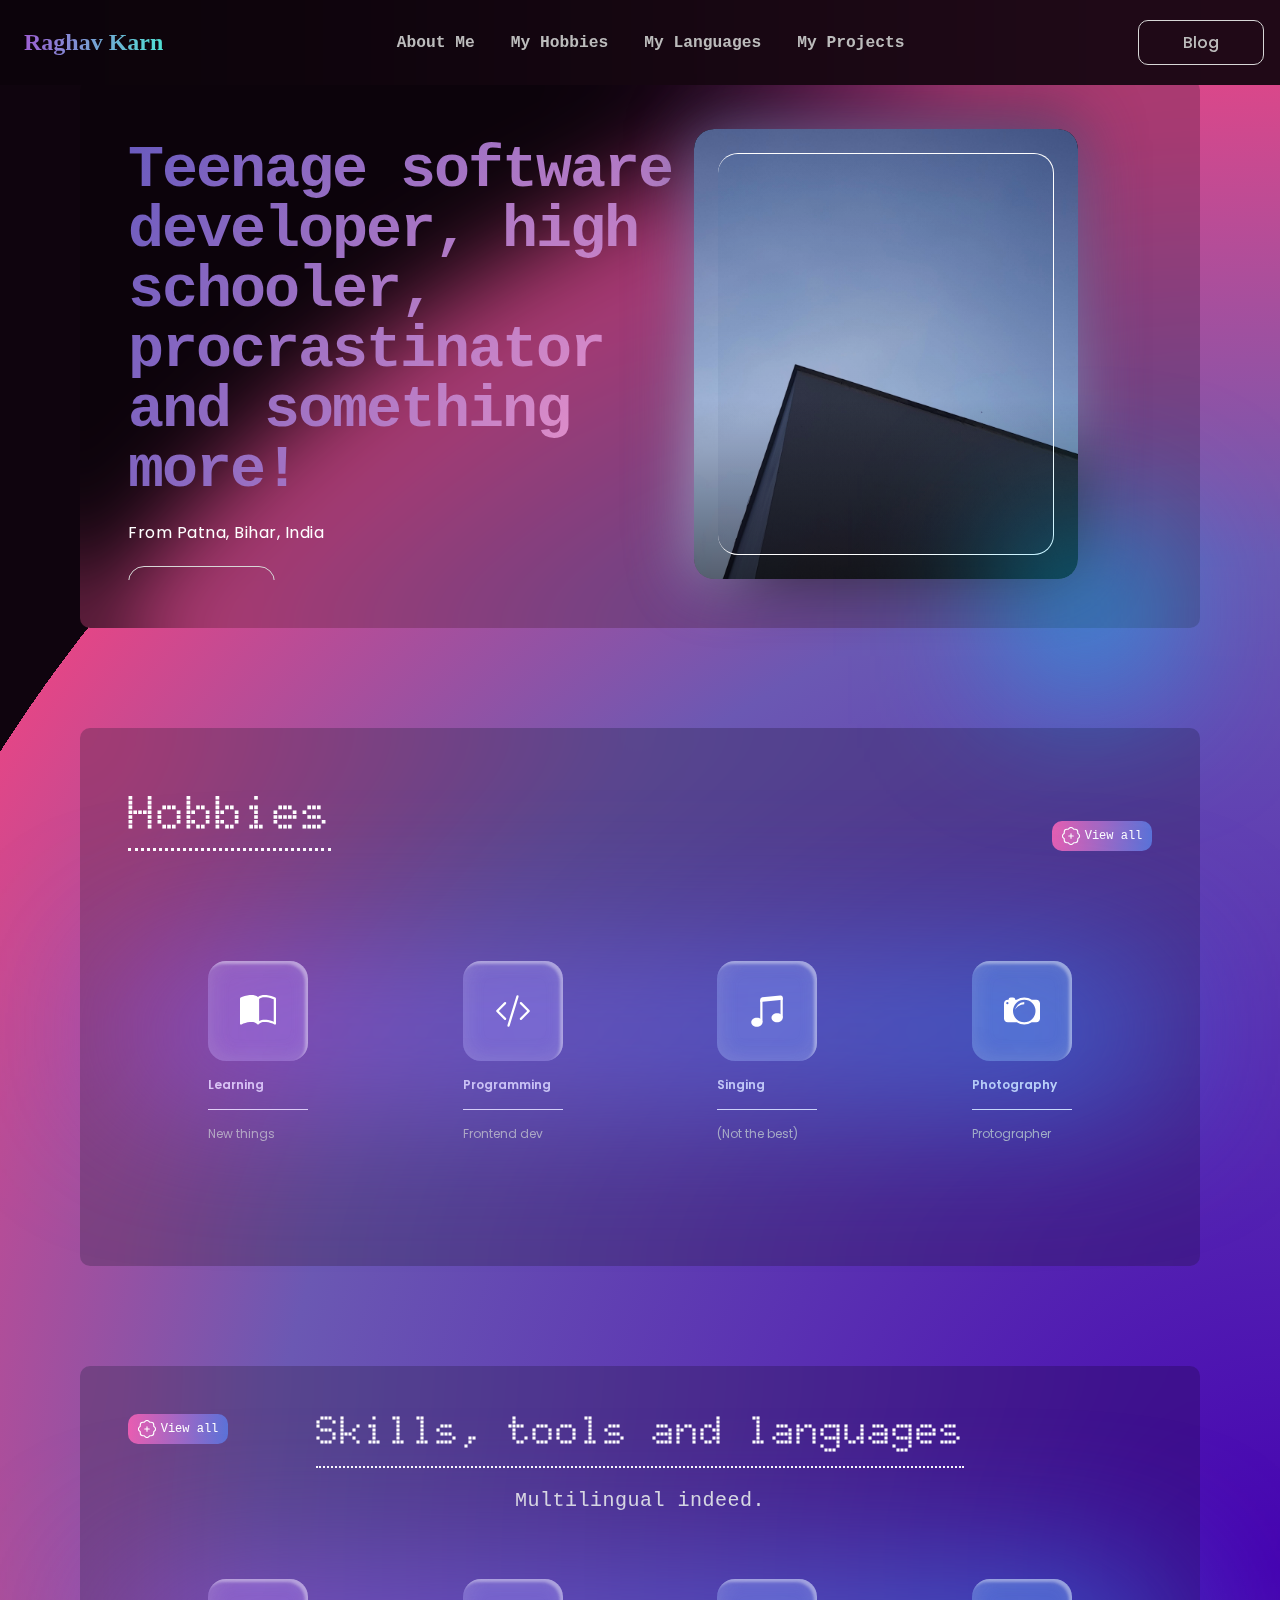
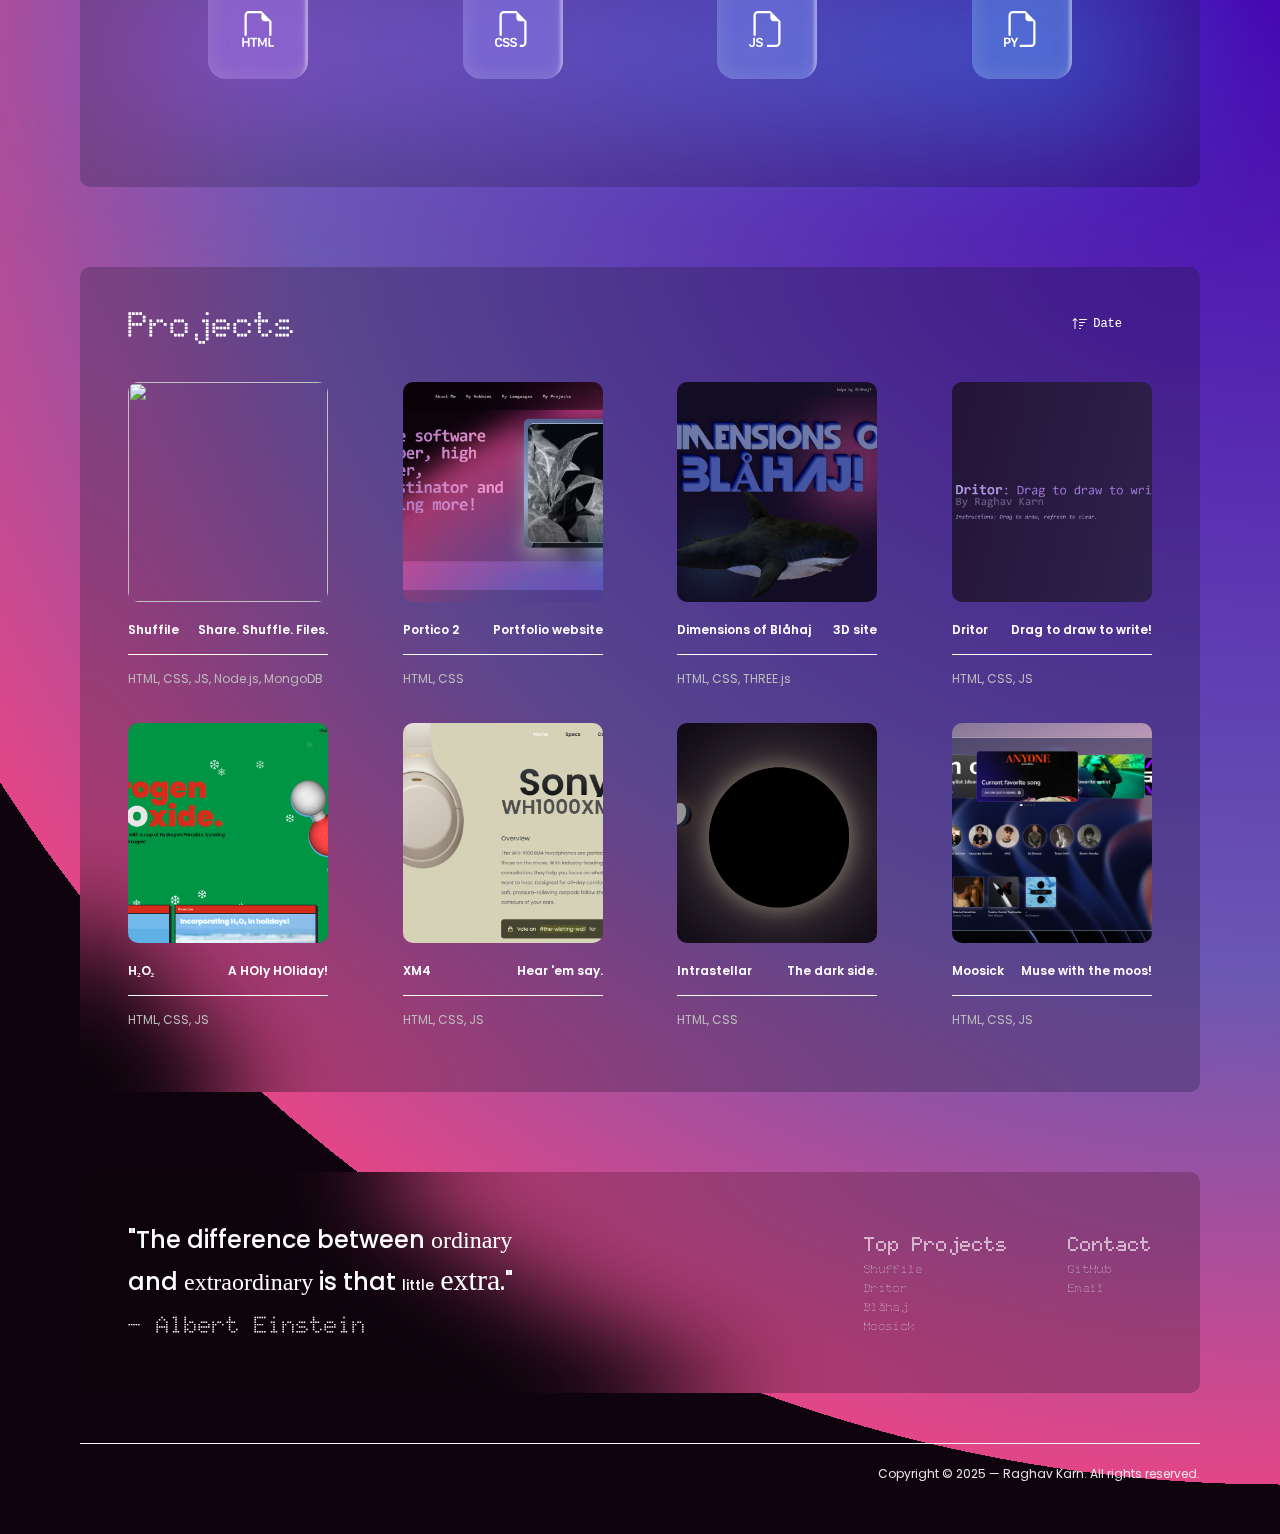
==== commit 98c19258: "Added blog site, updated images" ====
--- a/index.html
+++ b/index.html
@@ -24,7 +24,7 @@
           <a class="navlink" href="#projects">My Projects</a>
         </div>
         <div class="buttonwrap" style="padding-right: 1em;">
-          <button class="createbtn selectedbtn">Blog</button>
+          <a href="blog.html"><button class="createbtn selectedbtn">Blog</button></a>
         </div>
       </div>
       <a id="about"></a>
@@ -253,7 +253,7 @@
       </div>
       <div class="footer" style="backdrop-filter: blur(50px) brightness(0.8); padding: 3em; border-radius: 10px;">
         <div class="footer-main">
-          "The difference between <span style="font-family: 'bimbo';">ordinary</span> and <span style="font-family: 'bimbo';">extraordinary</span> is that <span style="font-size: 14px;">little</span>       <span style="font-family: 'bimbo'; font-size: 30px;">extra</span>." <br><span style="font-family: Doto;">—Albert Einstein</span>
+          "The difference between <span style="font-family: 'bimbo';">ordinary</span> and <span style="font-family: 'bimbo';">extraordinary</span> is that <span style="font-size: 14px;">little</span>       <span style="font-family: 'bimbo'; font-size: 30px;">extra</span>." <br><span style="font-family: Doto;"> — Albert Einstein</span>
         </div>
         <div class="footer-navigate">
           <div class="nav">
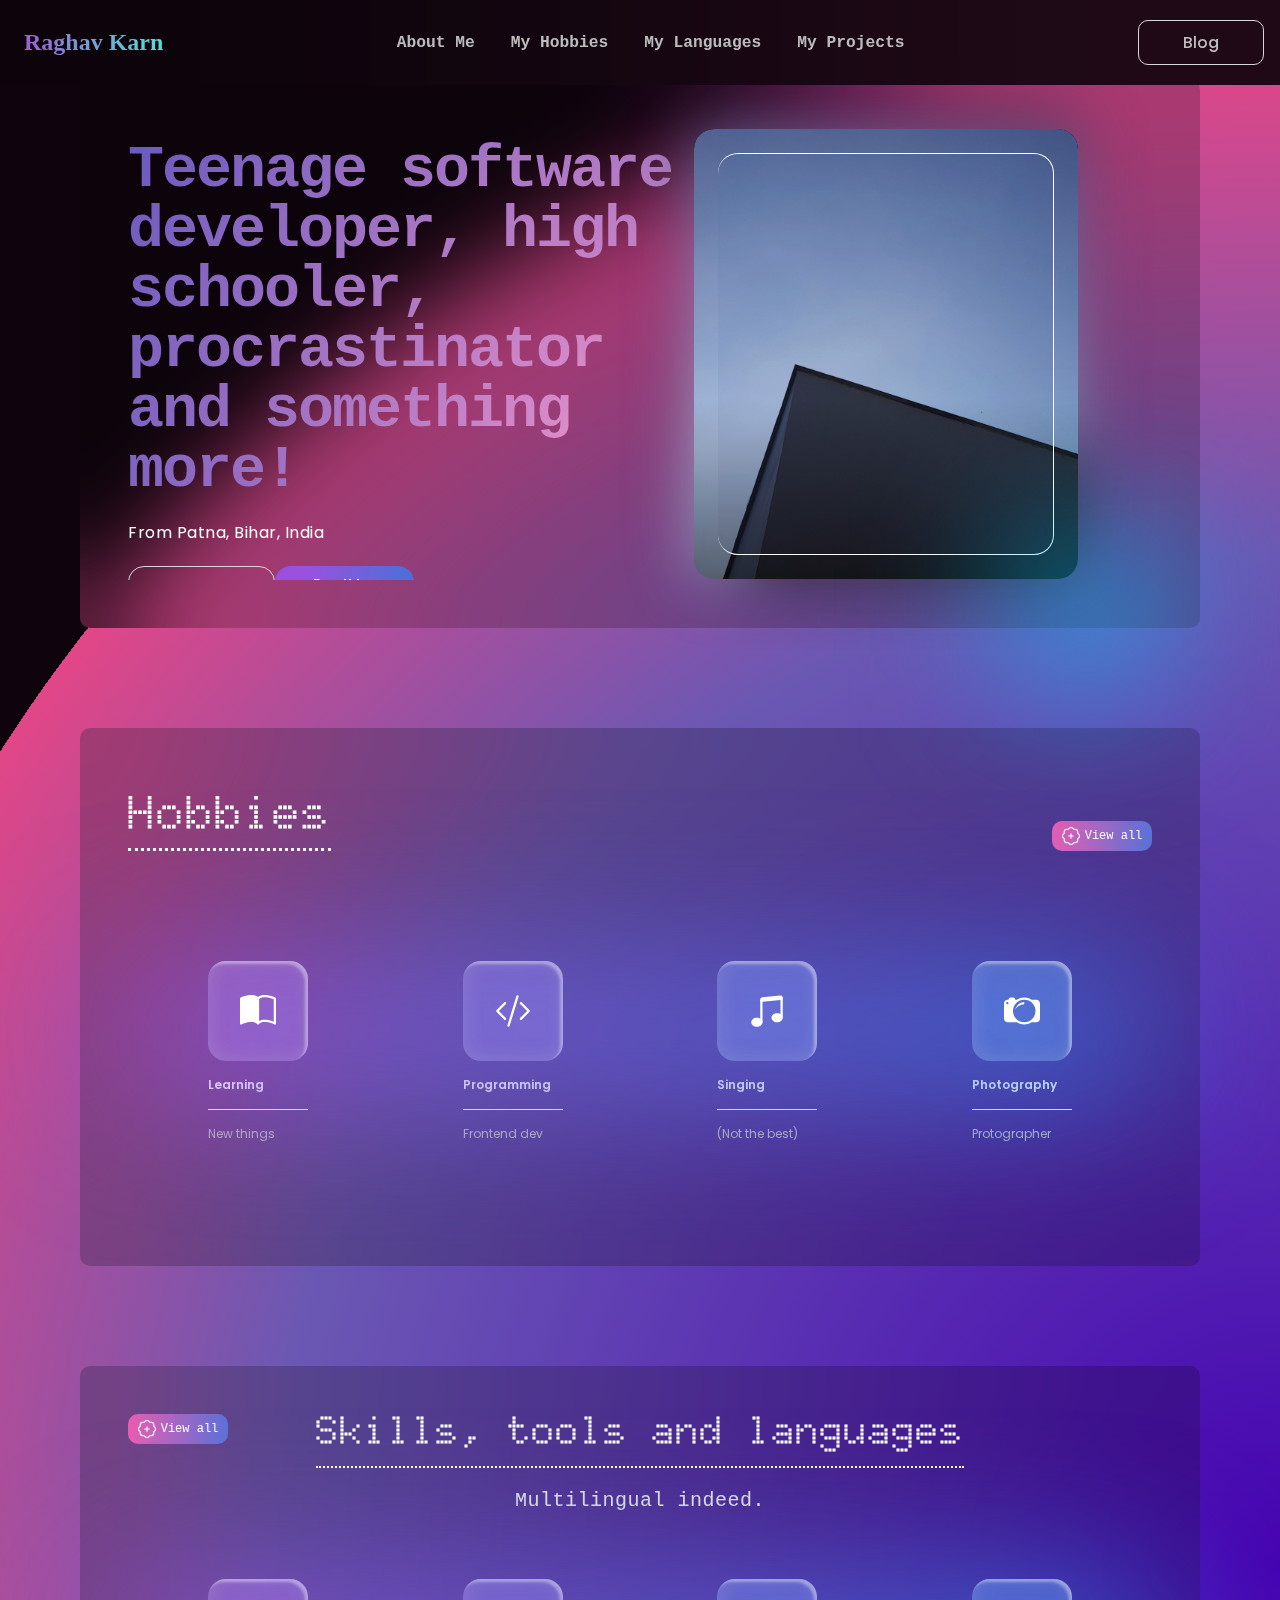
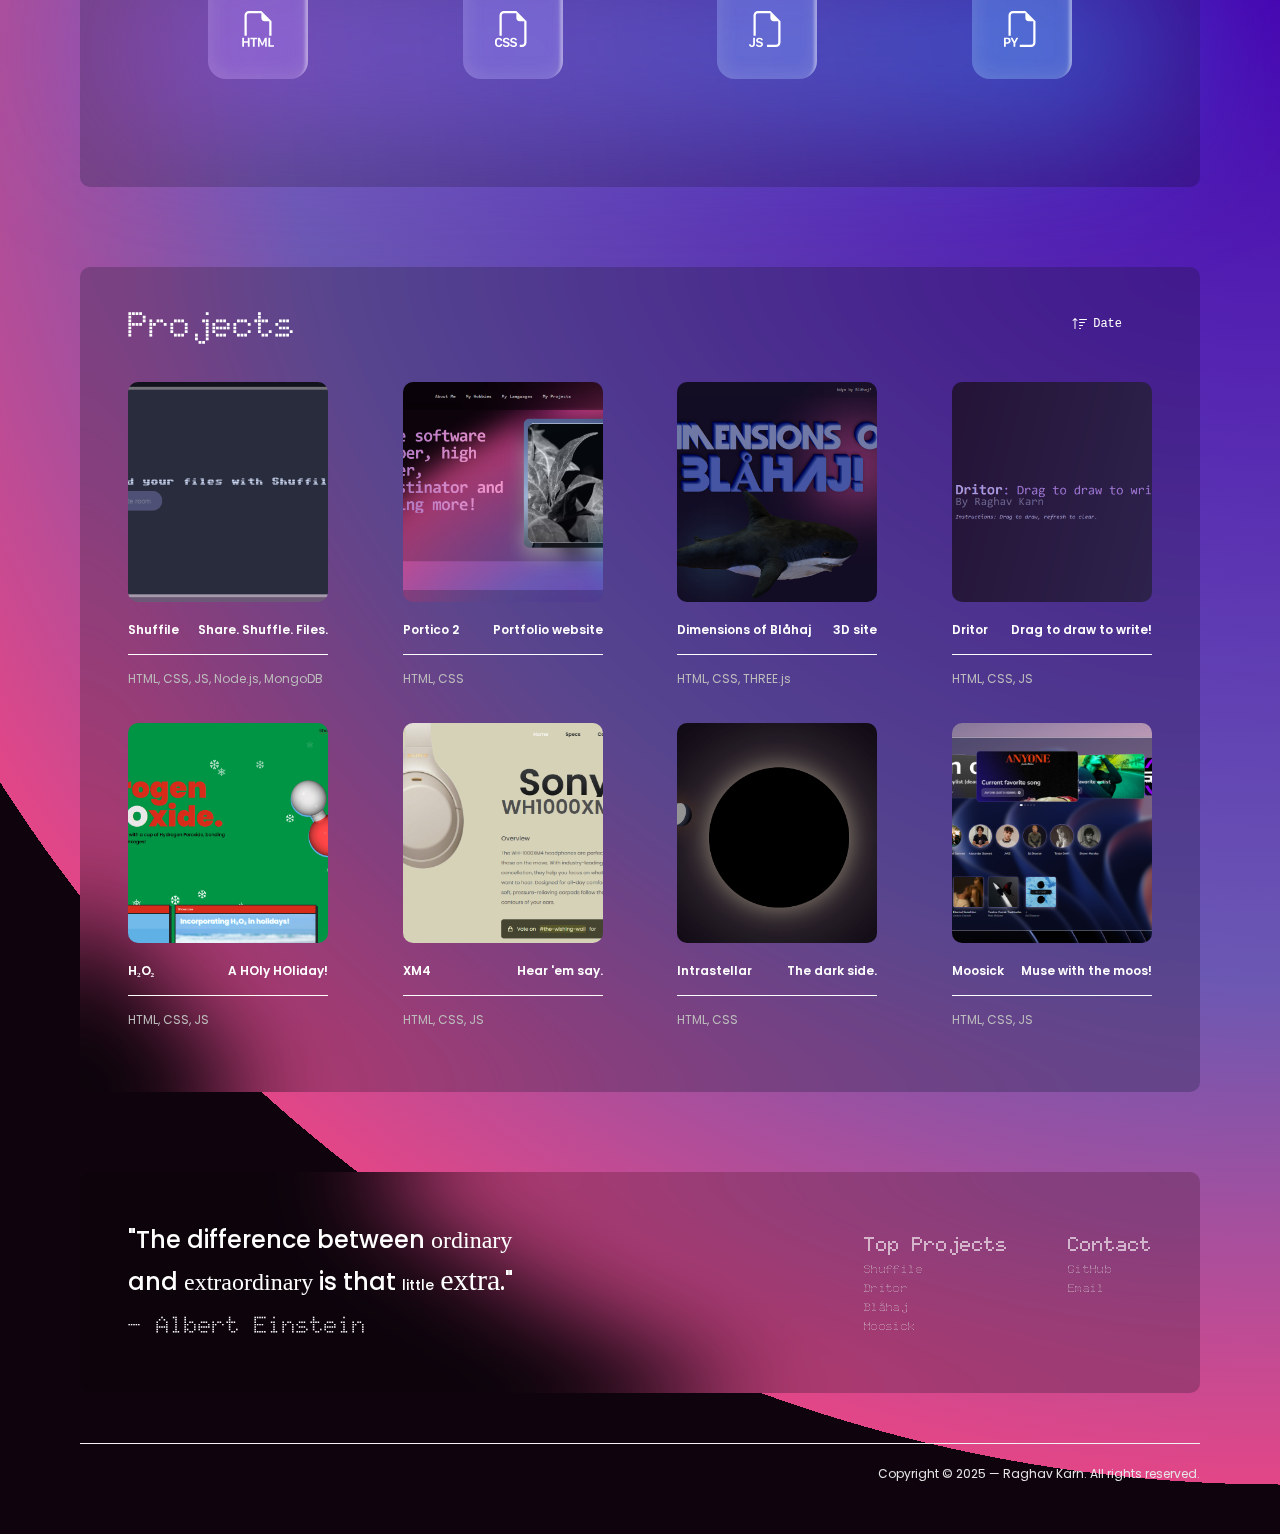
==== commit 8d16539e: "Bug fixes, added blog button & img" ====
--- a/index.html
+++ b/index.html
@@ -38,6 +38,7 @@
           </p>
           <div class="infobox-btnwrapper">
             <button class="infobox-createbtn" onclick="showLearn()">Learn more</button>
+            <a href="blog.html"><button class="infobox-explorebtn selected">Read blog</button></a>
           </div>
         </div>
         <div class="display border-left-behind">
--- a/src/styles/style.css
+++ b/src/styles/style.css
@@ -188,6 +188,7 @@
   font-size: 13px;
   letter-spacing: -1px;
   color: #FFFFFF;
+  margin-right: 0.5em;
 }
 .box .infobox-createbtn:hover {
   transition: 0.2s;
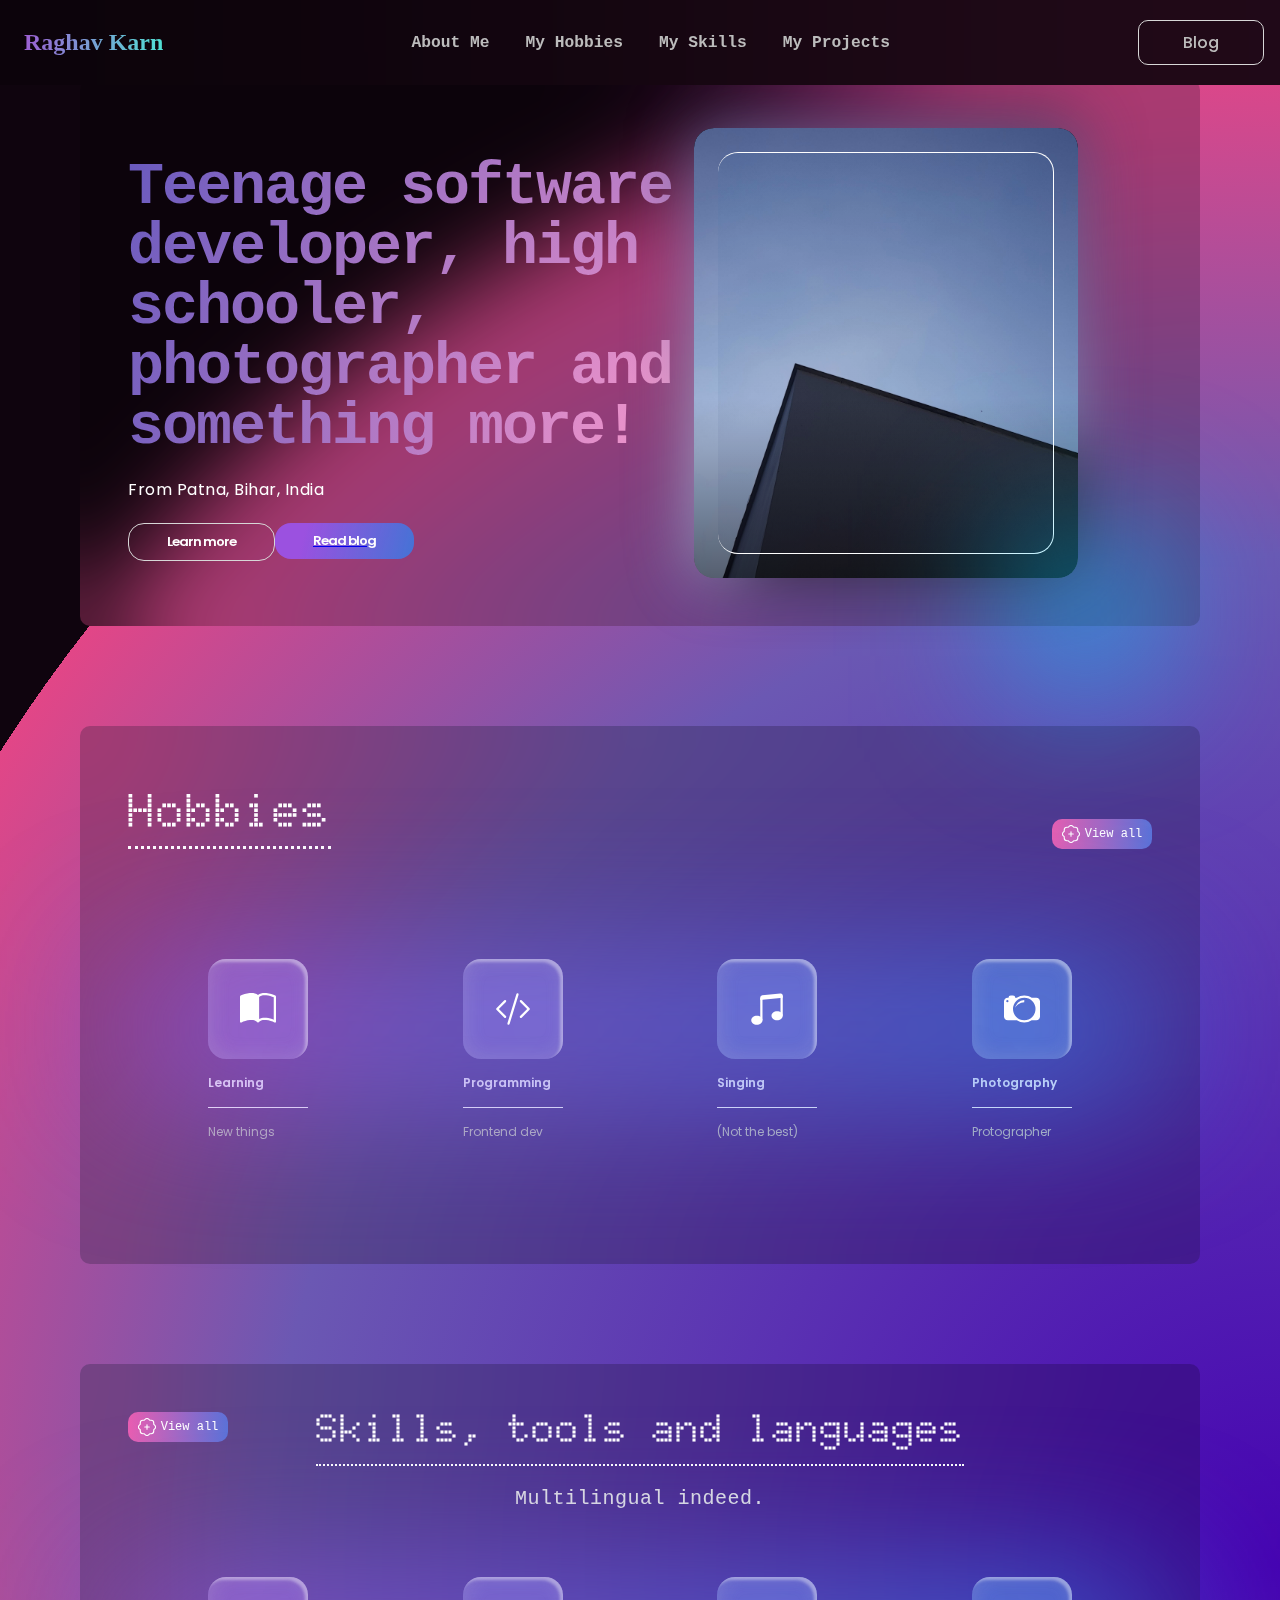
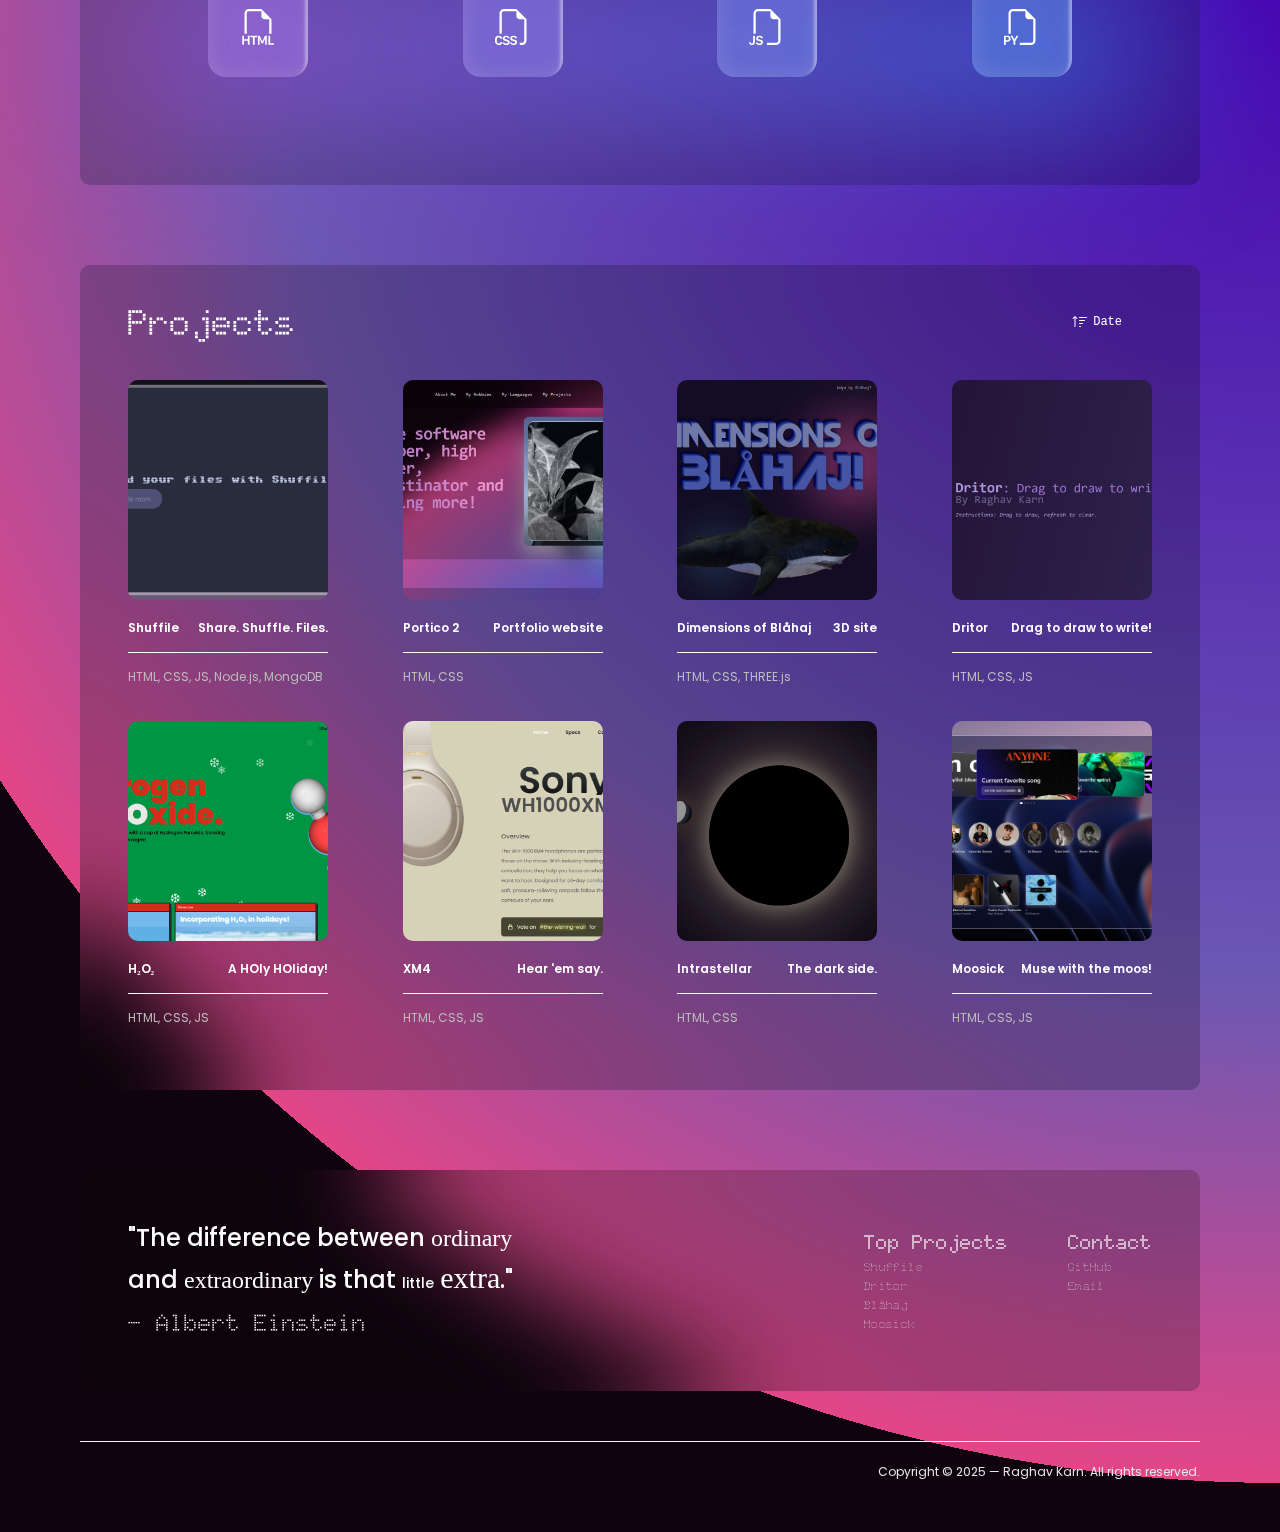
==== commit 7b108ab7: "Updated content, added previews" ====
--- a/index.html
+++ b/index.html
@@ -20,7 +20,7 @@
         <div class="navlinkwrap">
           <a class="navlink" href="#about">About Me</a>
           <a class="navlink" href="#hobbies">My Hobbies</a>
-          <a class="navlink" href="#skills">My Languages</a>
+          <a class="navlink" href="#skills">My Skills</a>
           <a class="navlink" href="#projects">My Projects</a>
         </div>
         <div class="buttonwrap" style="padding-right: 1em;">
@@ -31,7 +31,7 @@
       <div class="box" style="backdrop-filter: blur(50px) brightness(0.8); padding: 0em 1em 3em 3em; border-radius: 10px;">
         <div class="infobox">
           <p class="infobox-boldtext">
-            Teenage software developer, high schooler, procrastinator and something more!
+            Teenage software developer, high schooler, photographer and something more!
           </p>
           <p class="infobox-slimtext">
             From Patna, Bihar, India
@@ -286,7 +286,7 @@
           </div>
         </header>
         <div class="form-container">
-          <p>Ayy, I am Raghav Karn, a 15 y/o high schooler hailing from the capital city Patna of Bihar, India. Welcome to my portfolio page! Today, I stand as a self-taught frontend developer, a tech enthusiast, and a aspirant for JEE exam. Might as well add the sugar of a learner to the coffee of my life.</p>
+          <p>Ayy, I am Raghav Karn, a 15 y/o high schooler hailing from the capital city Patna of Bihar, India. Welcome to my portfolio page! Today, I stand as a self-taught frontend developer, a tech enthusiast, and a aspirant for JEE exam. Might as well add the sugar of a learner to the coffee of my life. I also love literature and love to write stories and poems.</p>
           <p>I skills to learn coding back in 2020, during the COVID lockdown. I had learned a lot of things since then, with a mind of a programmer and math student — a view of logic. I dropped my coding skills for 2 years after the lockdowns lifted. I resumed this hobby of mine in 2024, after I got to know about Hack Club from GitHub Universe.</p>
           <p>I think of myself as a learner, one that must always stay curious and learn new things with each opportnuity. Even if no material rewards may be granted, a developed skillset never goes to waste in life. I will again be dropping off from coding and other things this year, in order to prepare the next two years for my JEE. With that said, I hope my portfolio page is enjoyed by all!</p>
         </div>
